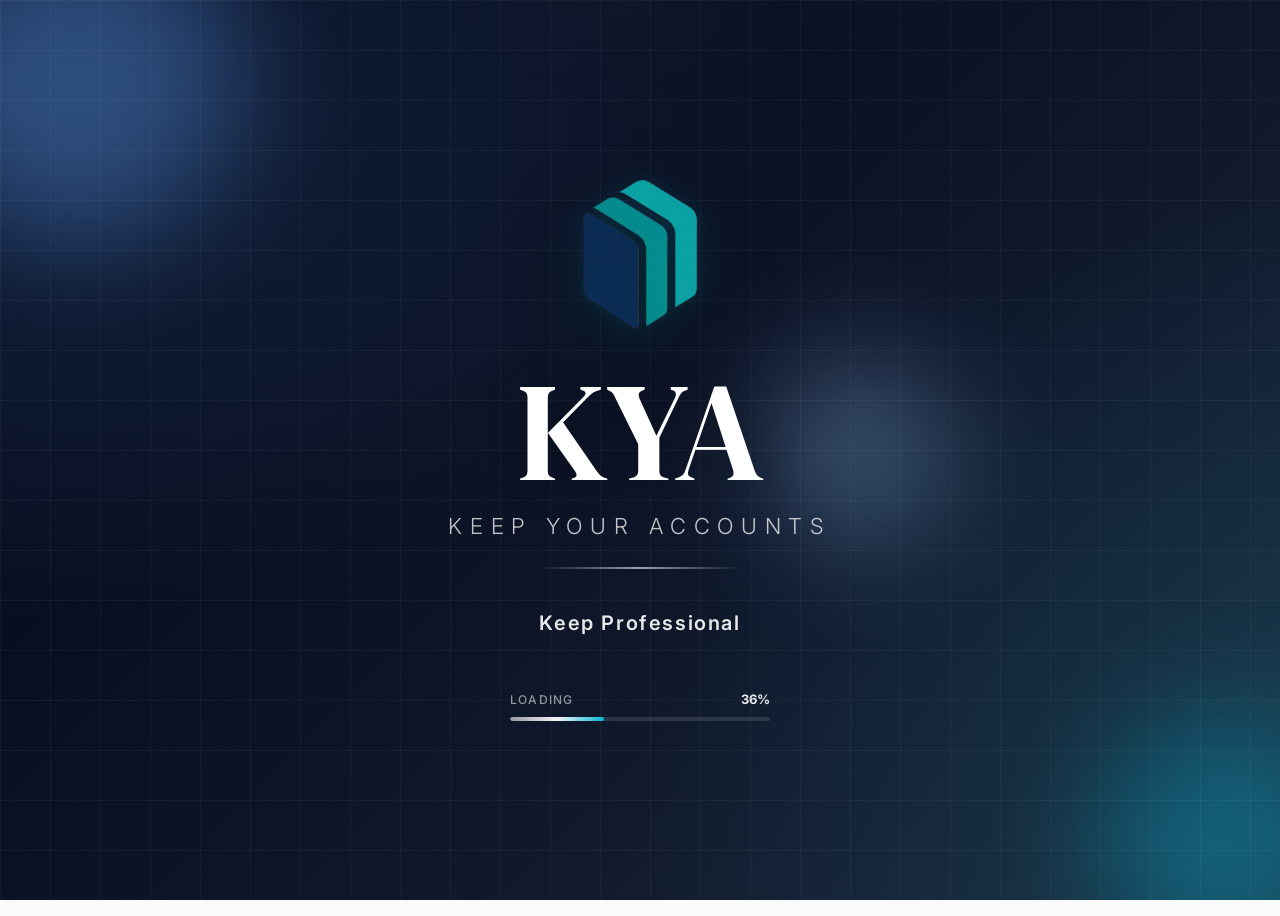
==== kya-modular/index.html @ 2d772de1 "Add files via upload" ====
<!DOCTYPE html>
<html lang="en">
<head>
  <meta charset="UTF-8" />
  <meta name="viewport" content="width=device-width, initial-scale=1.0" />
  <title>KYA</title>
  <meta name="description" content="KYA. A professional accounting software for managing journal entries, ledgers, and financial reports." />
  <link rel="preconnect" href="https://fonts.googleapis.com" />
  <link rel="preconnect" href="https://fonts.gstatic.com" crossorigin />
  <link href="https://fonts.googleapis.com/css2?family=Inter:wght@300;400;500;600;700;800;900&family=DM+Serif+Display:ital@0;1&display=swap" rel="stylesheet" />

  <link rel="stylesheet" href="css/styles.css" />
</head>
<body>

<!-- ===================== LANDING SCREEN ===================== -->
<div id="landing" role="main" aria-label="KYA landing screen">
  <div class="orb orb-1"></div>
  <div class="orb orb-2"></div>
  <div class="orb orb-3"></div>

  <div class="landing-content">
    <div class="landing-logo-ring" aria-hidden="true">
      <img src="assets/logo.png" alt="KYA Logo" style="width: 150px; height: 150px; object-fit: contain;">
    </div>

    <h1 class="landing-title">KYA</h1>

    <div class="landing-tagline-wrap">
      <span class="landing-tagline">Keep Your Accounts</span>
    </div>

    <div class="landing-divider"></div>

    <div class="landing-subtitle-wrap" id="landingSubtitleWrap">
      <p class="landing-subtitle-layer active" id="landingSubtitleA">Keep Simple</p>
      <p class="landing-subtitle-layer" id="landingSubtitleB"></p>
    </div>

    <div class="landing-loader" aria-label="Loading KYA application" role="progressbar" aria-valuemin="0" aria-valuemax="100" aria-valuenow="0" id="landingProgressBar">
      <div class="landing-loader-label">
        <span class="landing-loader-text">Loading</span>
        <span class="landing-loader-pct" id="loadingPct">0%</span>
      </div>
      <div class="landing-progress-track">
        <div class="landing-progress-fill" id="loadingFill"></div>
      </div>
    </div>
  </div>
</div>


<!-- ===================== APP SHELL ===================== -->
<div id="app" aria-hidden="true">

  <!-- SIDEBAR -->
  <nav id="sidebar" aria-label="Main navigation">
    <div class="sidebar-header">
      <div class="sidebar-logo-box" aria-hidden="true">
        <img src="assets/logo.png" alt="KYA Logo" style="width: 36px; height: 36px; object-fit: contain;">
      </div>
      <div class="sidebar-brand">
        <span class="sidebar-brand-name">KYA</span>
        <span class="sidebar-brand-tagline">Keep Your Accounts</span>
      </div>
    </div>

    <div class="sidebar-nav">
      <div class="nav-section-label">Overview</div>

      <div class="nav-item" id="nav-dashboard" data-panel="welcome" role="button" tabindex="0" aria-label="Dashboard">
        <!-- Home icon -->
        <svg class="nav-icon" viewBox="0 0 20 20" fill="none">
          <path d="M3 9.5L10 3l7 6.5V17a1 1 0 01-1 1H4a1 1 0 01-1-1V9.5z" stroke="currentColor" stroke-width="1.6" stroke-linejoin="round"/>
          <path d="M7.5 18V13h5v5" stroke="currentColor" stroke-width="1.6" stroke-linecap="round"/>
        </svg>
        <span class="nav-label">Dashboard</span>
      </div>

      <div class="nav-section-label">Accounting</div>

      <div class="nav-item" id="nav-sales" role="button" tabindex="0" aria-label="Sales Voucher">
        <!-- Shopping cart or receipt icon -->
        <svg class="nav-icon" viewBox="0 0 20 20" fill="none">
          <path d="M3 3h2l.4 2M5.4 5h11.6l-1.3 7H6.2L4.5 3" stroke="currentColor" stroke-width="1.6" stroke-linecap="round" stroke-linejoin="round"/>
          <circle cx="8" cy="16" r="1.5" fill="currentColor"/>
          <circle cx="14" cy="16" r="1.5" fill="currentColor"/>
        </svg>
        <span class="nav-label">Sales Voucher</span>
      </div>

      <div class="nav-item" id="nav-journal" role="button" tabindex="0" aria-label="Journal Entry">
        <!-- Book/ledger icon -->
        <svg class="nav-icon" viewBox="0 0 20 20" fill="none">
          <rect x="3" y="2" width="13" height="16" rx="2" stroke="currentColor" stroke-width="1.6"/>
          <rect x="3" y="2" width="4" height="16" rx="1.5" stroke="currentColor" stroke-width="1.4" fill="none"/>
          <line x1="9.5" y1="7"  x2="14" y2="7"  stroke="currentColor" stroke-width="1.4" stroke-linecap="round"/>
          <line x1="9.5" y1="10" x2="14" y2="10" stroke="currentColor" stroke-width="1.3" stroke-linecap="round"/>
          <line x1="9.5" y1="13" x2="12" y2="13" stroke="currentColor" stroke-width="1.3" stroke-linecap="round"/>
        </svg>
        <span class="nav-label">Journal Entry</span>
      </div>

      <div class="nav-item" id="nav-voucher-desk" data-panel="voucher-desk" role="button" tabindex="0" aria-label="Voucher Desk">
        <svg class="nav-icon" viewBox="0 0 20 20" fill="none">
          <rect x="3" y="4" width="14" height="12" rx="1.5" stroke="currentColor" stroke-width="1.6"/>
          <line x1="3" y1="10" x2="17" y2="10" stroke="currentColor" stroke-width="1.6"/>
          <path d="M7 10v2a1 1 0 001 1h4a1 1 0 001-1v-2" stroke="currentColor" stroke-width="1.6" stroke-linecap="round" stroke-linejoin="round"/>
        </svg>
        <span class="nav-label">Voucher Desk</span>
      </div>


      <div class="nav-item" id="nav-chart" data-panel="chart" role="button" tabindex="0" aria-label="Chart of Accounts">
        <!-- Tree icon -->
        <svg class="nav-icon" viewBox="0 0 20 20" fill="none">
          <rect x="2" y="7" width="5" height="4" rx="1" stroke="currentColor" stroke-width="1.5"/>
          <rect x="13" y="3" width="5" height="4" rx="1" stroke="currentColor" stroke-width="1.5"/>
          <rect x="13" y="13" width="5" height="4" rx="1" stroke="currentColor" stroke-width="1.5"/>
          <path d="M7 9h3M10 9V5h3M10 9v6h3" stroke="currentColor" stroke-width="1.5" stroke-linecap="round"/>
        </svg>
        <span class="nav-label">Chart of Accounts</span>
      </div>

      <div class="nav-item" id="nav-cashline" role="button" tabindex="0" aria-label="Cashline">
        <!-- Bank card/piggy SVG -->
        <svg class="nav-icon" viewBox="0 0 20 20" fill="none">
          <rect x="2" y="5" width="16" height="11" rx="1.5" stroke="currentColor" stroke-width="1.6"/>
          <line x1="2" y1="9" x2="18" y2="9" stroke="currentColor" stroke-width="1.6"/>
          <rect x="5" y="12" width="4" height="2.5" rx="0.5" fill="currentColor"/>
          <circle cx="14" cy="12.5" r="1" fill="currentColor"/>
        </svg>
        <span class="nav-label">Cashline</span>
      </div>



      <div class="nav-section-label">Reports</div>

      <div class="nav-item" id="nav-trial" data-panel="trial" role="button" tabindex="0" aria-label="Trial Balance">
        <svg class="nav-icon" viewBox="0 0 20 20" fill="none">
          <path d="M10 3v14M6 10l4-7 4 7" stroke="currentColor" stroke-width="1.6" stroke-linecap="round" stroke-linejoin="round"/>
          <path d="M4 17h12" stroke="currentColor" stroke-width="1.6" stroke-linecap="round"/>
        </svg>
        <span class="nav-label">Trial Balance</span>
      </div>

      <div class="nav-item" id="nav-pnl" data-panel="pnl" role="button" tabindex="0" aria-label="Profit & Loss">
        <svg class="nav-icon" viewBox="0 0 20 20" fill="none">
          <path d="M3 14l4-5 3 3 4-6 3 3" stroke="currentColor" stroke-width="1.6" stroke-linecap="round" stroke-linejoin="round"/>
        </svg>
        <span class="nav-label">Profit &amp; Loss</span>
      </div>

      <div class="nav-item" id="nav-balance" data-panel="balance" role="button" tabindex="0" aria-label="Balance Sheet">
        <svg class="nav-icon" viewBox="0 0 20 20" fill="none">
          <rect x="2" y="3" width="16" height="14" rx="2" stroke="currentColor" stroke-width="1.5"/>
          <line x1="2" y1="8" x2="18" y2="8" stroke="currentColor" stroke-width="1.4"/>
          <line x1="10" y1="8" x2="10" y2="17" stroke="currentColor" stroke-width="1.4"/>
        </svg>
        <span class="nav-label">Balance Sheet</span>
      </div>

      <div class="nav-section-label">Hub</div>

      <div class="nav-item" id="nav-onehub" data-panel="onehub" role="button" tabindex="0" aria-label="KeepOne">
        <!-- Hub / layers icon -->
        <svg class="nav-icon" viewBox="0 0 20 20" fill="none">
          <circle cx="10" cy="10" r="3" stroke="currentColor" stroke-width="1.6"/>
          <path d="M10 2a8 8 0 100 16A8 8 0 0010 2z" stroke="currentColor" stroke-width="1.4" stroke-dasharray="2.5 2.5"/>
          <path d="M10 6v8M6 10h8" stroke="currentColor" stroke-width="1.4" stroke-linecap="round"/>
        </svg>
        <span class="nav-label">KeepOne</span>
      </div>

      <div class="nav-section-label">Settings</div>

      <div class="nav-item" id="nav-settings" data-panel="settings" role="button" tabindex="0" aria-label="Settings">
        <svg class="nav-icon" viewBox="0 0 20 20" fill="none">
          <circle cx="10" cy="10" r="2.5" stroke="currentColor" stroke-width="1.5"/>
          <path d="M10 2v2M10 16v2M2 10h2M16 10h2M4.2 4.2l1.4 1.4M14.4 14.4l1.4 1.4M4.2 15.8l1.4-1.4M14.4 5.6l1.4-1.4" stroke="currentColor" stroke-width="1.5" stroke-linecap="round"/>
        </svg>
        <span class="nav-label">Settings</span>
      </div>
    </div>

    <div class="sidebar-footer">
      <!-- Company Details Card -->
      <div class="sidebar-company-card" id="sidebarCompanyCard" role="button" tabindex="0" aria-label="Company Details" title="Click to edit company details">
        <div class="company-avatar" id="sidebarCompanyAvatar">KY</div>
        <div class="company-info">
          <div class="company-name" id="sidebarCompanyName">Your Company</div>
          <div class="company-label">Company Details</div>
        </div>
      </div>
    </div>
  </nav>

  <!-- MAIN CONTENT -->
  <div id="main">
    <!-- Top bar -->
    <header class="topbar">
      <div class="topbar-breadcrumb">
        <button class="topbar-home-btn" id="breadcrumbHome" title="Go to Dashboard" aria-label="Go to Dashboard">
          <svg viewBox="0 0 20 20" fill="none" width="18" height="18">
            <path d="M3 9.5L10 3l7 6.5V17a1 1 0 01-1 1H4a1 1 0 01-1-1V9.5z" stroke="currentColor" stroke-width="1.6" stroke-linejoin="round"/>
            <path d="M7.5 18V13h5v5" stroke="currentColor" stroke-width="1.6" stroke-linecap="round"/>
          </svg>
        </button>
        <div id="topbarTabs" class="topbar-tabs"></div>
      </div>
      <div class="topbar-actions">
        <div class="topbar-date" id="topbarDate"></div>
        <button class="topbar-btn" aria-label="Notifications">
          <svg viewBox="0 0 16 16" fill="none">
            <path d="M8 2a4.5 4.5 0 00-4.5 4.5v2.25L2 10.5h12l-1.5-1.75V6.5A4.5 4.5 0 008 2zM6.5 12.5a1.5 1.5 0 003 0" stroke="currentColor" stroke-width="1.3" stroke-linecap="round"/>
          </svg>
        </button>
        <button class="topbar-btn" aria-label="Help">
          <svg viewBox="0 0 16 16" fill="none">
            <circle cx="8" cy="8" r="6.5" stroke="currentColor" stroke-width="1.3"/>
            <path d="M6 6.5a2 2 0 113.5 1.3c-.5.4-1.5.9-1.5 2" stroke="currentColor" stroke-width="1.3" stroke-linecap="round"/>
            <circle cx="8" cy="11.5" r=".7" fill="currentColor"/>
          </svg>
        </button>
      </div>
    </header>

    <!-- Scrollable content -->
    <main class="content-area" id="contentArea">

      <!-- Welcome / Empty state panel -->
      <div id="panel-welcome" role="region" aria-label="Dashboard">
        <div class="welcome-illustration" aria-hidden="true">
          <svg viewBox="0 0 64 64" fill="none">
            <rect x="8" y="10" width="36" height="44" rx="5" fill="#dbeafe" stroke="#93c5fd" stroke-width="2"/>
            <rect x="8" y="10" width="10" height="44" rx="3" fill="#bfdbfe"/>
            <line x1="24" y1="24" x2="38" y2="24" stroke="#2563eb" stroke-width="2.5" stroke-linecap="round"/>
            <line x1="24" y1="31" x2="38" y2="31" stroke="#60a5fa" stroke-width="2" stroke-linecap="round"/>
            <line x1="24" y1="38" x2="33" y2="38" stroke="#60a5fa" stroke-width="2" stroke-linecap="round"/>
            <circle cx="48" cy="46" r="10" fill="#2563eb"/>
            <path d="M44 46l3 3 5-5" stroke="white" stroke-width="2.2" stroke-linecap="round" stroke-linejoin="round"/>
          </svg>
        </div>
        <h2 class="welcome-title">Welcome to KYA</h2>
        <p class="welcome-desc">Your professional accounting workspace is ready. Select a module from the sidebar to get started, or use one of the quick actions below.</p>
        <div class="quick-start-cards">
          <div class="qs-card" id="qs-journal" role="button" tabindex="0" aria-label="New Journal Entry">
            <div class="qs-icon">
              <svg viewBox="0 0 20 20" fill="none">
                <rect x="3" y="2" width="13" height="16" rx="2" stroke="currentColor" stroke-width="1.6"/>
                <rect x="3" y="2" width="4" height="16" rx="1.5" stroke="currentColor" stroke-width="1.4"/>
                <line x1="9.5" y1="7" x2="14" y2="7" stroke="currentColor" stroke-width="1.4" stroke-linecap="round"/>
                <line x1="9.5" y1="10" x2="14" y2="10" stroke="currentColor" stroke-width="1.3" stroke-linecap="round"/>
              </svg>
            </div>
            <div class="qs-card-title">Journal Entry</div>
            <div class="qs-card-desc">Record debits &amp; credits</div>
          </div>
          <div class="qs-card" id="qs-ledgers" role="button" tabindex="0" aria-label="View Ledgers">
            <div class="qs-icon">
              <svg viewBox="0 0 20 20" fill="none">
                <path d="M4 5h12M4 10h8M4 15h10" stroke="currentColor" stroke-width="1.6" stroke-linecap="round"/>
              </svg>
            </div>
            <div class="qs-card-title">Ledgers</div>
            <div class="qs-card-desc">View all accounts</div>
          </div>
          <div class="qs-card" id="qs-pnl" role="button" tabindex="0" aria-label="Run Reports">
            <div class="qs-icon">
              <svg viewBox="0 0 20 20" fill="none">
                <path d="M3 14l4-5 3 3 4-6 3 3" stroke="currentColor" stroke-width="1.6" stroke-linecap="round" stroke-linejoin="round"/>
              </svg>
            </div>
            <div class="qs-card-title">P&amp;L Report</div>
            <div class="qs-card-desc">Profit &amp; loss overview</div>
          </div>
        </div>
      </div>

      <!-- Journal Entry Panel -->
      <div id="panel-journal" role="region" aria-label="Journal Entry">

        <!-- Page header -->
        <div class="panel-header" style="border-bottom: 1.5px solid var(--slate-100); padding-bottom: 16px; margin-bottom: 20px; display: flex; align-items: center; justify-content: flex-start; gap: 12px; width: 100%;">
          <style>
            .btn-je-action {
              display: flex;
              align-items: center;
              gap: 6px;
              padding: 8px 14px;
              font-size: 13px;
              font-weight: 600;
              color: var(--slate-600);
              background: var(--white);
              border: 1.5px solid var(--slate-200);
              border-radius: 8px;
              cursor: pointer;
              box-shadow: 0 1px 2px rgba(0,0,0,0.05);
              transition: all 0.2s ease;
            }
            .btn-je-action:hover {
              background: var(--slate-50) !important;
              color: var(--slate-800) !important;
              border-color: var(--slate-300) !important;
            }
          </style>
          <div class="panel-actions" style="display: flex; gap: 8px; align-items: center;">
            <button class="btn btn-primary" id="btnNewJE" type="button" aria-label="New journal entry" style="display: flex; align-items: center; gap: 6px; height: 38px;">
              <svg viewBox="0 0 15 15" fill="none" style="width: 14px; height: 14px;">
                <path d="M7.5 2v11M2 7.5h11" stroke="currentColor" stroke-width="1.8" stroke-linecap="round"/>
              </svg>
              New Entry
            </button>
            <button class="btn-je-action" id="btnJeReverse" type="button">
              <svg viewBox="0 0 16 16" fill="none" style="width: 14px; height: 14px;">
                <path d="M2.5 8a5.5 5.5 0 0 1 8.5-4.5l2 2M13.5 8a5.5 5.5 0 0 1-8.5 4.5l-2-2" stroke="currentColor" stroke-width="1.8" stroke-linecap="round" stroke-linejoin="round"/>
                <path d="M13 2.5v3h-3M3 13.5v-3h3" stroke="currentColor" stroke-width="1.8" stroke-linecap="round" stroke-linejoin="round"/>
              </svg>
              Reverse
            </button>
            <button class="btn-je-action" id="btnJeCancel" type="button">
              <svg viewBox="0 0 16 16" fill="none" style="width: 14px; height: 14px;">
                <path d="M3 3l10 10M13 3L3 13" stroke="currentColor" stroke-width="1.8" stroke-linecap="round"/>
              </svg>
              Cancel
            </button>
          </div>
        </div>

        <!-- JE FORM CARD -->
        <div class="je-form-card">

          <!-- Coloured header strip -->
          <div class="je-card-header">
            <div class="je-card-header-left">
              <div class="je-card-icon" aria-hidden="true">
                <svg viewBox="0 0 20 20" fill="none">
                  <rect x="3" y="2" width="13" height="16" rx="2" stroke="currentColor" stroke-width="1.6"/>
                  <rect x="3" y="2" width="4" height="16" rx="1.5" stroke="currentColor" stroke-width="1.4" fill="none"/>
                  <line x1="9.5" y1="7"  x2="14" y2="7"  stroke="currentColor" stroke-width="1.4" stroke-linecap="round"/>
                  <line x1="9.5" y1="10" x2="14" y2="10" stroke="currentColor" stroke-width="1.3" stroke-linecap="round"/>
                  <line x1="9.5" y1="13" x2="12" y2="13" stroke="currentColor" stroke-width="1.3" stroke-linecap="round"/>
                </svg>
              </div>
              <div>
                <div class="je-card-title-text">Journal Voucher</div>
                <div class="je-card-subtitle-text">Double-entry bookkeeping record</div>
              </div>
            </div>
            <div class="je-voucher-chip" id="jeVoucherChipDisplay">JV-2024-001</div>
          </div>

          <!-- Header fields -->
          <div class="je-fields-bar">
            <div class="je-field">
              <label for="jeDate">Date</label>
              <input type="date" id="jeDate" class="je-input" aria-label="Journal entry date" />
            </div>
            <div class="je-field">
              <label for="jeVoucherNo">Journal Voucher No.</label>
              <input type="text" id="jeVoucherNo" class="je-input" placeholder="e.g. JV-2024-001" aria-label="Journal voucher number" />
            </div>
            <input type="hidden" id="jeFiscalYear" value="2024â€“25" />
            <input type="hidden" id="jePreparedBy" value="Admin User" />
            <div class="je-field">
              <label for="jeDepartment">Department</label>
              <select id="jeDepartment" class="je-input" aria-label="Department selection">
                <option value="">&mdash; Select Department &mdash;</option>
              </select>
            </div>
            <div class="je-field">
              <label>Transaction Type</label>
              <div style="display:flex; align-items:center; gap:10px; height:42px;">
                <span id="jeBudgetLabelLeft" style="font-size:13px; font-weight:700; color:var(--slate-800);">Non Budget</span>
                <label class="switch-toggle" style="margin-bottom:0;">
                  <input type="checkbox" id="jeBudgetToggle">
                  <span class="switch-slider"></span>
                </label>
                <span id="jeBudgetLabelRight" style="font-size:13px; font-weight:600; color:var(--slate-400);">Budget</span>
              </div>
            </div>
          </div>

          <!-- Entry table -->
          <div class="je-table-section">
            <div class="je-table-label">Entry Lines</div>
            <div class="je-table-wrap">
              <table class="je-table" id="jeEntryTable" aria-label="Journal entry lines">
                <thead>
                  <tr>
                    <th class="col-sno">#</th>
                    <th class="col-type">Type</th>
                    <th class="col-part">Particulars</th>
                    <th class="col-amount">Amount</th>
                    <th class="col-del"></th>
                  </tr>
                </thead>
                <tbody id="jeEntryBody">
                  <!-- rows injected by JS -->
                </tbody>
              </table>
            </div>
          </div>

          <!-- Add row button -->
          <div class="je-add-row-wrap">
            <button class="je-add-row-btn" id="jeAddRow" aria-label="Add entry line">
              <svg viewBox="0 0 14 14" fill="none">
                <path d="M7 1v12M1 7h12" stroke="currentColor" stroke-width="1.8" stroke-linecap="round"/>
              </svg>
              Add Line
            </button>
          </div>

          <!-- Narration -->
          <div class="je-narration-wrap">
            <div style="display: flex; align-items: center; justify-content: space-between; margin-bottom: 6px;">
              <label for="jeNarration" class="je-narration-label" style="margin-bottom: 0;">Narration / Description</label>
              <span style="font-size: 11px; font-weight: 600; color: var(--slate-400);">Press <kbd style="background: var(--slate-100); border: 1px solid var(--slate-300); border-radius: 4px; padding: 1px 5px; font-size: 10px; font-family: inherit;">Ctrl + Enter</kbd> to Post</span>
            </div>
            <textarea id="jeNarration" class="je-narration-input" placeholder="Being the entry for..." aria-label="Narration"></textarea>
          </div>

          <!-- Totals footer -->
          <div class="je-totals">
            <div class="je-total-item">
              <span class="je-total-label">Total Debit</span>
              <span class="je-total-value debit" id="jeTotalDebit">0.00</span>
            </div>
            <div class="je-total-divider"></div>
            <div class="je-total-item">
              <span class="je-total-label">Total Credit</span>
              <span class="je-total-value credit" id="jeTotalCredit">0.00</span>
            </div>
            <div class="je-total-divider"></div>
            <div class="je-balance-indicator unbalanced" id="jeBalanceChip" aria-live="polite">
              <span class="je-balance-dot"></span>
              <span id="jeBalanceText">Unbalanced</span>
            </div>
          </div>

          <!-- Action buttons -->
          <div class="je-actions-bar">
            <div class="je-actions-left">
              <button class="btn btn-danger" id="btnClearJE" aria-label="Clear all fields">
                <svg viewBox="0 0 15 15" fill="none">
                  <path d="M3 3l9 9M12 3l-9 9" stroke="currentColor" stroke-width="1.5" stroke-linecap="round"/>
                </svg>
                Clear
              </button>
            </div>
            <div class="je-actions-right">
              <button class="btn btn-secondary" id="btnSaveDraft" aria-label="Save as draft">
                <svg viewBox="0 0 15 15" fill="none">
                  <rect x="2" y="2" width="11" height="11" rx="2" stroke="currentColor" stroke-width="1.4"/>
                  <path d="M5 2v4h5V2" stroke="currentColor" stroke-width="1.3" stroke-linecap="round"/>
                  <path d="M4 8.5h7" stroke="currentColor" stroke-width="1.3" stroke-linecap="round"/>
                </svg>
                Save Draft
              </button>
              <button class="btn btn-success" id="btnPostJE" aria-label="Post journal entry">
                <svg viewBox="0 0 15 15" fill="none">
                  <path d="M2.5 8l4 4 6-7" stroke="currentColor" stroke-width="1.8" stroke-linecap="round" stroke-linejoin="round"/>
                </svg>
                Post Entry
              </button>
            </div>
          </div>

        </div><!-- /.je-form-card -->
      </div><!-- /#panel-journal -->

      <!-- Posted Entries Panel -->
      <div id="panel-posted" role="region" aria-label="Posted Journal Entries" style="display:none">
        <div class="panel-header">
          <div class="panel-title-group">
            <h1 class="panel-title">Posted Entries</h1>
            <p class="panel-subtitle">All confirmed and posted journal vouchers</p>
          </div>
        </div>
        <div id="postedTableWrap"></div>
      </div>

      <!-- Drafted Entries Panel -->
      <div id="panel-drafted" role="region" aria-label="Drafted Journal Entries" style="display:none">
        <div class="panel-header">
          <div class="panel-title-group">
            <h1 class="panel-title">Drafted Entries</h1>
            <p class="panel-subtitle">All saved journal voucher drafts</p>
          </div>
        </div>
        <div id="draftedTableWrap"></div>
      </div>

      <!-- Voucher Desk Panel -->
      <div id="panel-voucher-desk" role="region" aria-label="Voucher Desk" style="display:none">
        <!-- Status switcher tabs (Posted / Drafted) between title bar and ceiling -->
        <div class="vd-status-tabs" style="display: flex; gap: 8px; margin-bottom: 16px; margin-top: 4px;">
          <button class="vd-status-tab-btn active" data-status="All">
            <svg viewBox="0 0 16 16">
              <rect x="2" y="2" width="12" height="12" rx="1.5"/>
              <path d="M5.5 6h5M5.5 10h5"/>
            </svg>
            All Vouchers
          </button>
          <button class="vd-status-tab-btn" data-status="Posted">
            <svg viewBox="0 0 16 16">
              <path d="M3 2h7l4 4v8H3V2z"/>
              <path d="M10 2v4h4"/>
              <path d="M5.5 9.5l1.5 1.5 3.5-3.5"/>
            </svg>
            Posted
          </button>
          <button class="vd-status-tab-btn" data-status="Draft">
            <svg viewBox="0 0 16 16">
              <path d="M3 2h7l4 4v8H3V2z"/>
              <path d="M10 2v4h4"/>
              <path d="M5.5 11.5l1.5-1.5L9 12.5"/>
              <path d="M7 9l2-2"/>
            </svg>
            Drafted
          </button>
        </div>

        <div class="table-card" style="padding: 24px 28px;">
          <!-- Colored header strip -->
          <div class="je-card-header" style="background: linear-gradient(90deg, var(--blue-700), var(--blue-500)); border-top-left-radius: 12px; border-top-right-radius: 12px; margin: -24px -28px 20px -28px; padding: 18px 28px; display: flex; align-items: center; justify-content: space-between;">
            <div class="je-card-header-left" style="display: flex; align-items: center; gap: 12px;">
              <div class="je-card-icon-wrap" style="background: rgba(255, 255, 255, 0.15); width: 36px; height: 36px; display: flex; align-items: center; justify-content: center; border-radius: 8px;">
                <svg viewBox="0 0 24 24" fill="none" stroke="currentColor" stroke-width="2.2" stroke-linecap="round" stroke-linejoin="round" style="width: 20px; height: 20px; color: var(--white);">
                  <rect x="3" y="4" width="18" height="15" rx="2"/>
                  <line x1="3" y1="11" x2="21" y2="11"/>
                  <path d="M9 11v2a1 1 0 001 1h4a1 1 0 001-1v-2"/>
                </svg>
              </div>
              <div>
                <div class="je-card-title-text" style="color: var(--white); font-weight: 700; font-size: 16px; margin: 0;">Voucher Desk</div>
                <div class="je-card-subtitle-text" style="color: rgba(255, 255, 255, 0.8); font-size: 12px; margin: 2px 0 0 0;">Central control to manage, view, and organize all voucher transactions</div>
              </div>
            </div>
            <div class="panel-actions" style="display: flex; gap: 8px; align-items: center;">
              <button class="btn btn-primary" id="vdNewJEBtn" style="display: flex; align-items: center; gap: 6px; height: 36px; background: rgba(255, 255, 255, 0.2); border: 1.5px solid rgba(255,255,255,0.4); color: var(--white); font-size: 13px; font-weight: 600; padding: 0 14px; border-radius: 8px; cursor: pointer; transition: all 0.2s;">
                <svg viewBox="0 0 16 16" fill="none" style="width: 14px; height: 14px; stroke: currentColor; stroke-width: 2;"><path d="M8 2v12M2 8h12"/></svg>
                New Journal
              </button>
              <button class="btn btn-primary" id="vdNewInvBtn" style="display: flex; align-items: center; gap: 6px; height: 36px; background: var(--white); border: 1.5px solid var(--white); color: var(--blue-700); font-size: 13px; font-weight: 600; padding: 0 14px; border-radius: 8px; cursor: pointer; transition: all 0.2s; box-shadow: 0 2px 4px rgba(0,0,0,0.1);">
                <svg viewBox="0 0 16 16" fill="none" style="width: 14px; height: 14px; stroke: currentColor; stroke-width: 2;"><path d="M8 2v12M2 8h12"/></svg>
                New Invoice
              </button>
            </div>
          </div>

          <!-- Statistics Cards Grid -->
          <div class="vd-stats-grid" style="display: grid; grid-template-columns: repeat(auto-fit, minmax(180px, 1fr)); gap: 16px; margin-bottom: 24px;">
            <div class="vd-stat-card" style="background: var(--slate-50); border: 1.5px solid var(--slate-100); border-radius: 12px; padding: 16px 20px; display: flex; flex-direction: column; gap: 4px;">
              <span style="font-size: 12px; font-weight: 600; color: var(--slate-500); text-transform: uppercase; letter-spacing: 0.5px;">Total Vouchers</span>
              <span id="vdStatTotal" style="font-size: 24px; font-weight: 800; color: var(--slate-800);">0</span>
            </div>
            <div class="vd-stat-card" style="background: var(--slate-50); border: 1.5px solid var(--slate-100); border-radius: 12px; padding: 16px 20px; display: flex; flex-direction: column; gap: 4px;">
              <span style="font-size: 12px; font-weight: 600; color: var(--slate-500); text-transform: uppercase; letter-spacing: 0.5px;">Journal Entries</span>
              <span id="vdStatJE" style="font-size: 24px; font-weight: 800; color: var(--blue-600);">0</span>
            </div>
            <div class="vd-stat-card" style="background: var(--slate-50); border: 1.5px solid var(--slate-100); border-radius: 12px; padding: 16px 20px; display: flex; flex-direction: column; gap: 4px;">
              <span style="font-size: 12px; font-weight: 600; color: var(--slate-500); text-transform: uppercase; letter-spacing: 0.5px;">Sales Vouchers</span>
              <span id="vdStatInv" style="font-size: 24px; font-weight: 800; color: #059669;">0</span>
            </div>
            <div class="vd-stat-card" style="background: var(--slate-50); border: 1.5px solid var(--slate-100); border-radius: 12px; padding: 16px 20px; display: flex; flex-direction: column; gap: 4px;">
              <span style="font-size: 12px; font-weight: 600; color: var(--slate-500); text-transform: uppercase; letter-spacing: 0.5px;">Drafts Count</span>
              <span id="vdStatDrafts" style="font-size: 24px; font-weight: 800; color: #d97706;">0</span>
            </div>
          </div>

          <!-- Main Content Area -->
          <div id="voucherDeskWrap"></div>
        </div>
      </div>

      <!-- Chart of Accounts Panel -->
      <div id="panel-chart" role="region" aria-label="Chart of Accounts" style="display:none">
        <!-- Page header -->
        <div class="panel-header" style="border-bottom: 1.5px solid var(--slate-100); padding-bottom: 16px; margin-bottom: 20px; display: flex; align-items: center; justify-content: flex-start; gap: 12px; width: 100%;">
          <div class="panel-actions" style="display: flex; gap: 8px; align-items: center;">
            <button class="btn btn-primary active" id="btnCoaOverview" type="button" style="display: flex; align-items: center; gap: 6px; height: 38px; font-weight: 600; font-size: 13px; padding: 8px 14px; border-radius: 8px; cursor: pointer;">
              <svg viewBox="0 0 24 24" fill="none" stroke="currentColor" stroke-width="2.2" stroke-linecap="round" stroke-linejoin="round" style="width: 14px; height: 14px;">
                <rect x="3" y="3" width="7" height="9"></rect>
                <rect x="14" y="3" width="7" height="5"></rect>
                <rect x="14" y="12" width="7" height="9"></rect>
                <rect x="3" y="16" width="7" height="5"></rect>
              </svg>
              Overview
            </button>
            <button class="btn btn-secondary" id="btnCoaLedger" type="button" style="display: flex; align-items: center; gap: 6px; height: 38px; font-weight: 600; font-size: 13px; padding: 8px 14px; border-radius: 8px; cursor: pointer;">
              <svg viewBox="0 0 24 24" fill="none" stroke="currentColor" stroke-width="2.2" stroke-linecap="round" stroke-linejoin="round" style="width: 14px; height: 14px;">
                <path d="M4 19.5A2.5 2.5 0 0 1 6.5 17H20"/>
                <path d="M6.5 2H20v20H6.5A2.5 2.5 0 0 1 4 19.5v-15A2.5 2.5 0 0 1 6.5 2z"/>
              </svg>
              Ledger
            </button>
          </div>
        </div>

        <!-- 1. COA Overview Container -->
        <div id="coaOverviewContainer" class="table-card" style="padding: 24px 28px;">
          <!-- Colored header strip -->
          <div class="je-card-header" style="background: linear-gradient(90deg, var(--blue-700), var(--blue-500)); border-top-left-radius: 12px; border-top-right-radius: 12px; margin: -24px -28px 20px -28px; padding: 18px 28px; display: flex; align-items: center; justify-content: space-between;">
            <div class="je-card-header-left" style="display: flex; align-items: center; gap: 12px;">
              <div class="je-card-icon-wrap" style="background: rgba(255, 255, 255, 0.15); width: 36px; height: 36px; display: flex; align-items: center; justify-content: center; border-radius: 8px;">
                <svg viewBox="0 0 16 16" fill="none" style="width: 20px; height: 20px; color: var(--white);">
                  <path d="M8 2.5h5.5v3H8v-3zM2.5 10.5h5.5v3H2.5v-3zM10.5 10.5H16v3h-5.5v-3z" stroke="currentColor" stroke-width="1.8" stroke-linecap="round"/>
                  <path d="M5.25 10.5V5.5h2.75" stroke="currentColor" stroke-width="1.8" stroke-linecap="round" stroke-linejoin="round"/>
                </svg>
              </div>
              <div>
                <div class="je-card-title-text" style="color: var(--white); font-weight: 700; font-size: 16px; margin: 0;">Chart of Accounts</div>
                <div class="je-card-subtitle-text" style="color: rgba(255, 255, 255, 0.8); font-size: 12px; margin: 2px 0 0 0;">Manage your account groups and ledgers</div>
              </div>
            </div>
          </div>
          <div id="chartWrap"></div>
        </div>

        <!-- 2. COA Ledger Container -->
        <div id="coaLedgerContainer" class="table-card" style="padding: 24px 28px; display: none;">
          <!-- Colored header strip -->
          <div class="je-card-header" style="background: linear-gradient(90deg, var(--blue-700), var(--blue-500)); border-top-left-radius: 12px; border-top-right-radius: 12px; margin: -24px -28px 20px -28px; padding: 18px 28px; display: flex; align-items: center; justify-content: space-between;">
            <div class="je-card-header-left" style="display: flex; align-items: center; gap: 12px;">
              <div class="je-card-icon-wrap" style="background: rgba(255, 255, 255, 0.15); width: 36px; height: 36px; display: flex; align-items: center; justify-content: center; border-radius: 8px;">
                <svg viewBox="0 0 16 16" fill="none" style="width: 20px; height: 20px; color: var(--white);">
                  <path d="M4 5h12M4 10h8M4 15h10" stroke="currentColor" stroke-width="1.8" stroke-linecap="round"/>
                </svg>
              </div>
              <div>
                <div class="je-card-title-text" style="color: var(--white); font-weight: 700; font-size: 16px; margin: 0;">Ledgers</div>
                <div class="je-card-subtitle-text" style="color: rgba(255, 255, 255, 0.8); font-size: 12px; margin: 2px 0 0 0;">View, create and alter ledger accounts</div>
              </div>
            </div>
            <div class="panel-actions" id="ledgerHeaderActions" style="display: flex; gap: 8px; align-items: center;"></div>
          </div>

          <div class="oh-layout" id="ledgerLayoutContainer">
            <!-- Sub-tabs -->
            <div class="oh-sub-tabs" id="ledgerSubTabsNav" role="tablist" aria-label="Ledger sections">
              <!-- Ledgers tab -->
              <button class="oh-sub-tab active" id="ledgerTabList" role="tab" aria-selected="true" aria-controls="ledger-list-view">
                <div class="oh-tab-icon-wrap">
                  <svg width="16" height="16" viewBox="0 0 16 16" fill="none">
                    <path d="M4 5h12M4 10h8M4 15h10" stroke="currentColor" stroke-width="1.6" stroke-linecap="round"/>
                  </svg>
                </div>
                <span class="oh-tab-text">Ledgers</span>
              </button>

              <!-- Add Ledgers tab -->
              <button class="oh-sub-tab" id="ledgerTabAdd" role="tab" aria-selected="false" aria-controls="ledger-add-view">
                <div class="oh-tab-icon-wrap">
                  <svg width="16" height="16" viewBox="0 0 24 24" fill="none" stroke="currentColor" stroke-width="2" stroke-linecap="round" stroke-linejoin="round">
                    <line x1="12" y1="5" x2="12" y2="19"></line>
                    <line x1="5" y1="12" x2="19" y2="12"></line>
                  </svg>
                </div>
                <span class="oh-tab-text">Add Ledgers</span>
              </button>

              <!-- Alter Ledgers tab -->
              <button class="oh-sub-tab" id="ledgerTabAlter" role="tab" aria-selected="false" aria-controls="ledger-alter-view">
                <div class="oh-tab-icon-wrap">
                  <svg width="16" height="16" viewBox="0 0 24 24" fill="none" stroke="currentColor" stroke-width="2" stroke-linecap="round" stroke-linejoin="round">
                    <path d="M11 4H4a2 2 0 0 0-2 2v14a2 2 0 0 0 2 2h14a2 2 0 0 0 2-2v-7"></path>
                    <path d="M18.5 2.5a2.121 2.121 0 1 1 3 3L12 15l-4 1 1-4 9.5-9.5z"></path>
                  </svg>
                </div>
                <span class="oh-tab-text">Alter Ledgers</span>
              </button>
            </div>

            <!-- Content views area -->
            <div class="oh-content-area">
              <!-- Ledgers list view -->
              <div id="ledger-list-view" role="tabpanel">
                <div style="margin-bottom: 16px; max-width: 400px; position: relative;">
                  <input type="text" id="ledgerSearchInput" placeholder="Search ledgers..." class="je-input" style="width: 100%; padding: 8px 12px 8px 36px; font-size: 13.5px; border-radius: 8px; border: 1.5px solid var(--slate-200); box-sizing: border-box;" />
                  <span style="position: absolute; left: 12px; top: 50%; transform: translateY(-50%); display: flex; align-items: center; color: var(--slate-400); pointer-events: none;">
                    <svg width="14" height="14" viewBox="0 0 17 17" fill="none">
                      <circle cx="7.5" cy="7.5" r="5" stroke="currentColor" stroke-width="1.8"/>
                      <path d="M11.5 11.5l3.5 3.5" stroke="currentColor" stroke-width="1.8" stroke-linecap="round"/>
                    </svg>
                  </span>
                </div>
                <div id="ledgerListWrap"></div>
              </div>

              <!-- Add Ledgers view -->
              <div id="ledger-add-view" role="tabpanel" style="display:none">
                <div id="ledgerAddWrap"></div>
              </div>

              <!-- Alter Ledgers view -->
              <div id="ledger-alter-view" role="tabpanel" style="display:none">
                <div id="ledgerAlterWrap"></div>
              </div>

              <!-- Ledger Statement view -->
              <div id="ledger-statement-view" role="tabpanel" style="display:none">
                <!-- Back button and Date filter bar -->
                <div style="display: flex; justify-content: space-between; align-items: center; margin-bottom: 20px; flex-wrap: wrap; gap: 12px;">
                  <button class="btn btn-secondary" id="btnBackToLedgerList" style="display: flex; align-items: center; gap: 6px; height: 38px;">
                    â† Back to Ledgers
                  </button>
                  <div style="display: flex; gap: 10px; align-items: center;">
                    <div style="display: flex; align-items: center; gap: 6px;">
                      <label style="font-size: 13px; font-weight: 600; color: var(--slate-600);">From:</label>
                      <input type="date" id="statementDateFrom" class="je-input" style="height: 38px; padding: 0 10px;" />
                    </div>
                    <div style="display: flex; align-items: center; gap: 6px;">
                      <label style="font-size: 13px; font-weight: 600; color: var(--slate-600);">To:</label>
                      <input type="date" id="statementDateTo" class="je-input" style="height: 38px; padding: 0 10px;" />
                    </div>
                  </div>
                </div>

                <!-- Table Card -->
                <div class="table-card" style="padding: 0; box-shadow: none; border: 1px solid var(--slate-200); border-radius: 12px; overflow: hidden; background: #fff; margin-bottom: 20px;">
                  <div style="padding: 16px 20px; border-bottom: 1.5px solid var(--slate-100); display: flex; justify-content: space-between; align-items: center; background: var(--slate-50);">
                    <div style="display: flex; align-items: center; gap: 10px;">
                      <h3 id="statementLedgerName" style="font-size: 15px; font-weight: 700; color: var(--slate-800); margin: 0;">Account Ledger</h3>
                      <button class="btn btn-secondary btn-sm" id="btnEditLedgerFromStatement" style="padding: 4px 8px; font-size: 11px; font-weight: 600; display: inline-flex; align-items: center; gap: 4px; border: 1.5px solid var(--slate-200); border-radius: 6px; background: #fff; cursor: pointer; color: var(--slate-600); height: 24px;">
                        âœŽ Alter Details
                      </button>
                    </div>
                    <span id="statementSubGroupName" class="vd-badge font-mono" style="background:var(--blue-50);color:var(--blue-700)">Subgroup</span>
                  </div>
                  
                  <div id="statementTableWrap" style="overflow-x: auto;">
                    <!-- Table goes here -->
                  </div>
                </div>

                <!-- Balances Summary Area below the table -->
                <div style="display: flex; justify-content: flex-end; gap: 24px; padding: 16px 20px; background: var(--slate-50); border: 1px solid var(--slate-200); border-radius: 12px; margin-top: 16px; flex-wrap: wrap;">
                  <div style="display: flex; flex-direction: column; gap: 4px;">
                    <span style="font-size: 11px; font-weight: 600; color: var(--slate-500); text-transform: uppercase;">Opening Balance</span>
                    <span id="statementOpeningBal" style="font-size: 16px; font-weight: 700; color: var(--slate-800);">â‚¹0.00</span>
                  </div>
                  <div style="display: flex; flex-direction: column; gap: 4px;">
                    <span style="font-size: 11px; font-weight: 600; color: var(--slate-500); text-transform: uppercase;">Current Balance (Period Net)</span>
                    <span id="statementCurrentBal" style="font-size: 16px; font-weight: 700; color: var(--slate-800);">â‚¹0.00</span>
                  </div>
                  <div style="display: flex; flex-direction: column; gap: 4px;">
                    <span style="font-size: 11px; font-weight: 600; color: var(--slate-500); text-transform: uppercase;">Closing Balance</span>
                    <span id="statementClosingBal" style="font-size: 16px; font-weight: 700; color: var(--blue-700);">â‚¹0.00</span>
                  </div>
                </div>
              </div>
            </div>
          </div>
        </div>
      </div>

      <!-- Balance Sheet Panel -->
      <div id="panel-balance" role="region" aria-label="Balance Sheet" style="display:none">

        <!-- Layout Switcher Option (Vertical / Horizontal) -->
        <div style="display: flex; gap: 8px; align-items: center; margin-bottom: 20px;">
          <button id="bsLayoutVertical" class="btn btn-primary" type="button" style="height: 38px; display: flex; align-items: center; gap: 6px; font-size: 13px; font-weight: 600; padding: 8px 14px; border-radius: 8px; cursor: pointer; transition: all 0.2s ease;">
            <svg viewBox="0 0 16 16" fill="none" style="width: 14px; height: 14px;">
              <rect x="2" y="2" width="12" height="5" rx="1" stroke="currentColor" stroke-width="1.8"/>
              <rect x="2" y="9" width="12" height="5" rx="1" stroke="currentColor" stroke-width="1.8"/>
            </svg>
            Vertical
          </button>
          <button id="bsLayoutHorizontal" class="btn-sales-action" type="button" style="height: 38px; display: flex; align-items: center; gap: 6px; font-size: 13px; font-weight: 600; padding: 8px 14px; border-radius: 8px; cursor: pointer; transition: all 0.2s ease;">
            <svg viewBox="0 0 16 16" fill="none" style="width: 14px; height: 14px;">
              <rect x="2" y="2" width="5" height="12" rx="1" stroke="currentColor" stroke-width="1.8"/>
              <rect x="9" y="2" width="5" height="12" rx="1" stroke="currentColor" stroke-width="1.8"/>
            </svg>
            Horizontal
          </button>
        </div>

        <!-- Balance Sheet Card -->
        <div class="table-card" style="padding: 24px 28px;">
          <!-- Colored header strip -->
          <div class="je-card-header" style="background: linear-gradient(90deg, var(--blue-700), var(--blue-500)); border-top-left-radius: 12px; border-top-right-radius: 12px; margin: -24px -28px 20px -28px; padding: 18px 28px; display: flex; align-items: center; justify-content: space-between;">
            <div class="je-card-header-left" style="display: flex; align-items: center; gap: 12px;">
              <div class="je-card-icon-wrap" style="background: rgba(255, 255, 255, 0.15); width: 36px; height: 36px; display: flex; align-items: center; justify-content: center; border-radius: 8px;">
                <svg viewBox="0 0 16 16" fill="none" style="width: 20px; height: 20px; color: var(--white);">
                  <path d="M8 2v12M2 5h12M4.5 12h7" stroke="currentColor" stroke-width="1.8" stroke-linecap="round"/>
                  <path d="M2.5 5l2.5 4h6l2.5-4" stroke="currentColor" stroke-width="1.8" stroke-linecap="round" stroke-linejoin="round"/>
                </svg>
              </div>
              <div>
                <div class="je-card-title-text" style="color: var(--white); font-weight: 700; font-size: 16px; margin: 0;">Balance Sheet</div>
                <div class="je-card-subtitle-text" style="color: rgba(255, 255, 255, 0.8); font-size: 12px; margin: 2px 0 0 0;">Statement of Assets, Equity and Liabilities as per Schedule III</div>
              </div>
            </div>
          </div>
          <!-- Balance Sheet Toolbar -->
          <div class="rpt-toolbar">
            <div class="rpt-tb-left">
              <div class="rpt-fg">
                <label for="bsDateFrom">Date From</label>
                <input type="date" id="bsDateFrom" class="rpt-date-inp">
              </div>
              <div class="rpt-fg">
                <label for="bsDateTo">Date To</label>
                <input type="date" id="bsDateTo" class="rpt-date-inp">
              </div>
              <div class="rpt-sep"></div>
              <button class="rpt-btn" id="bsExpandAll" title="Expand All">
                <svg width="12" height="12" viewBox="0 0 24 24" fill="none" stroke="currentColor" stroke-width="2.5"><path d="M12 5v14M5 12h14"/></svg>
                Expand All
              </button>
              <button class="rpt-btn" id="bsCollapseAll" title="Collapse All">
                <svg width="12" height="12" viewBox="0 0 24 24" fill="none" stroke="currentColor" stroke-width="2.5"><path d="M5 12h14"/></svg>
                Collapse All
              </button>
              <label class="rpt-chk-label">
                <input type="checkbox" id="bsHideZero"> Hide Zero Balances
              </label>
            </div>
            <div class="rpt-tb-right" id="bsStatusBadgeWrap"></div>
          </div>

          <!-- Generated Balance Sheet Content -->
          <div id="balanceSheetWrap"></div>
        </div>
      </div>

      <!-- Trial Balance Panel -->
      <div id="panel-trial" role="region" aria-label="Trial Balance" style="display:none">


        <!-- Trial Balance Card -->
        <div class="table-card" style="padding: 24px 28px;">
          <!-- Colored header strip -->
          <div class="je-card-header" style="background: linear-gradient(90deg, var(--blue-700), var(--blue-500)); border-top-left-radius: 12px; border-top-right-radius: 12px; margin: -24px -28px 20px -28px; padding: 18px 28px; display: flex; align-items: center; justify-content: space-between;">
            <div class="je-card-header-left" style="display: flex; align-items: center; gap: 12px;">
              <div class="je-card-icon-wrap" style="background: rgba(255, 255, 255, 0.15); width: 36px; height: 36px; display: flex; align-items: center; justify-content: center; border-radius: 8px;">
                <svg viewBox="0 0 16 16" fill="none" style="width: 20px; height: 20px; color: var(--white);">
                  <path d="M2.5 13.5h11M4.5 13.5V6.5M8 13.5V3.5M11.5 13.5v-8" stroke="currentColor" stroke-width="1.8" stroke-linecap="round"/>
                </svg>
              </div>
              <div>
                <div class="je-card-title-text" style="color: var(--white); font-weight: 700; font-size: 16px; margin: 0;">Trial Balance</div>
                <div class="je-card-subtitle-text" style="color: rgba(255, 255, 255, 0.8); font-size: 12px; margin: 2px 0 0 0;">Summary of all ledger balances as of selected dates</div>
              </div>
            </div>
          </div>
          <!-- Trial Balance Toolbar -->
          <div class="rpt-toolbar">
            <div class="rpt-tb-left">
              <div class="rpt-fg">
                <label for="trialDateFrom">Date From</label>
                <input type="date" id="trialDateFrom" class="rpt-date-inp">
              </div>
              <div class="rpt-fg">
                <label for="trialDateTo">Date To</label>
                <input type="date" id="trialDateTo" class="rpt-date-inp">
              </div>
              <div class="rpt-sep"></div>
              <div class="rpt-col-wrap">
                <button class="rpt-btn" id="trialColToggleBtn">
                  <svg width="13" height="13" viewBox="0 0 16 16" fill="none" stroke="currentColor" stroke-width="1.8">
                    <path d="M1.5 2.5h13v11h-13zM5.5 2.5v11M10.5 2.5v11" stroke-linecap="round" stroke-linejoin="round"/>
                  </svg>
                  Columns
                </button>
                <div id="trialColDropdown" class="rpt-col-dropdown">
                  <label><input type="checkbox" id="col-gl-check"> Group Ledger</label>
                  <label><input type="checkbox" id="col-sg-check"> Sub Group</label>
                  <label><input type="checkbox" id="col-mg-check"> Main Group</label>
                  <label><input type="checkbox" id="col-plbs-check"> PL / BS</label>
                </div>
              </div>
              <button class="rpt-btn rpt-btn-danger" id="trialClearFilters">
                <svg width="11" height="11" viewBox="0 0 14 14" fill="none"><path d="M2 2l10 10M12 2L2 12" stroke="currentColor" stroke-width="1.8" stroke-linecap="round"/></svg>
                Clear Filters
              </button>
              <div class="rpt-sep"></div>
              <label style="display: flex; align-items: center; gap: 6px; font-size: 13px; font-weight: 600; color: var(--slate-700); cursor: pointer; user-select: none; margin: 0 4px; height: 32px;">
                <input type="checkbox" id="trialShowAllCheck" style="accent-color: var(--blue-600); width: 14px; height: 14px; cursor: pointer; margin: 0;" />
                Show All
              </label>
            </div>
            <div class="rpt-tb-right" id="trialStatusBadgeWrap"></div>
          </div>

          <!-- Generated Trial Balance Content -->
          <div id="trialBalanceWrap" class="pt-table-wrap"></div>
        </div>
      </div>

      <!-- Profit & Loss Panel -->
      <div id="panel-pnl" role="region" aria-label="Profit and Loss Statement" style="display:none">

        <!-- Layout Switcher Option (Vertical / Horizontal) -->
        <div style="display: flex; gap: 8px; align-items: center; margin-bottom: 20px;">
          <button id="pnlLayoutVertical" class="btn btn-primary" type="button" style="height: 38px; display: flex; align-items: center; gap: 6px; font-size: 13px; font-weight: 600; padding: 8px 14px; border-radius: 8px; cursor: pointer; transition: all 0.2s ease;">
            <svg viewBox="0 0 16 16" fill="none" style="width: 14px; height: 14px;">
              <rect x="2" y="2" width="12" height="5" rx="1" stroke="currentColor" stroke-width="1.8"/>
              <rect x="2" y="9" width="12" height="5" rx="1" stroke="currentColor" stroke-width="1.8"/>
            </svg>
            Vertical
          </button>
          <button id="pnlLayoutHorizontal" class="btn-sales-action" type="button" style="height: 38px; display: flex; align-items: center; gap: 6px; font-size: 13px; font-weight: 600; padding: 8px 14px; border-radius: 8px; cursor: pointer; transition: all 0.2s ease;">
            <svg viewBox="0 0 16 16" fill="none" style="width: 14px; height: 14px;">
              <rect x="2" y="2" width="5" height="12" rx="1" stroke="currentColor" stroke-width="1.8"/>
              <rect x="9" y="2" width="5" height="12" rx="1" stroke="currentColor" stroke-width="1.8"/>
            </svg>
            Horizontal
          </button>
        </div>

        <!-- P&L Card -->
        <div class="table-card" style="padding: 24px 28px;">
          <!-- Colored header strip -->
          <div class="je-card-header" style="background: linear-gradient(90deg, var(--blue-700), var(--blue-500)); border-top-left-radius: 12px; border-top-right-radius: 12px; margin: -24px -28px 20px -28px; padding: 18px 28px; display: flex; align-items: center; justify-content: space-between;">
            <div class="je-card-header-left" style="display: flex; align-items: center; gap: 12px;">
              <div class="je-card-icon-wrap" style="background: rgba(255, 255, 255, 0.15); width: 36px; height: 36px; display: flex; align-items: center; justify-content: center; border-radius: 8px;">
                <svg viewBox="0 0 16 16" fill="none" style="width: 20px; height: 20px; color: var(--white);">
                  <path d="M2 14h12M3 11l3-4 3 3 5-6" stroke="currentColor" stroke-width="1.8" stroke-linecap="round" stroke-linejoin="round"/>
                  <path d="M11 4h3v3" stroke="currentColor" stroke-width="1.8" stroke-linecap="round" stroke-linejoin="round"/>
                </svg>
              </div>
              <div>
                <div class="je-card-title-text" style="color: var(--white); font-weight: 700; font-size: 16px; margin: 0;">Profit &amp; Loss Statement</div>
                <div class="je-card-subtitle-text" style="color: rgba(255, 255, 255, 0.8); font-size: 12px; margin: 2px 0 0 0;">Statement of Income and Expenses as per Schedule III</div>
              </div>
            </div>
          </div>
          <!-- P&L Toolbar -->
          <div class="rpt-toolbar">
            <div class="rpt-tb-left">
              <div class="rpt-fg">
                <label for="pnlDateFrom">Date From</label>
                <input type="date" id="pnlDateFrom" class="rpt-date-inp">
              </div>
              <div class="rpt-fg">
                <label for="pnlDateTo">Date To</label>
                <input type="date" id="pnlDateTo" class="rpt-date-inp">
              </div>
              <div class="rpt-sep"></div>
              <button class="rpt-btn" id="pnlExpandAll" title="Expand All">
                <svg width="12" height="12" viewBox="0 0 24 24" fill="none" stroke="currentColor" stroke-width="2.5"><path d="M12 5v14M5 12h14"/></svg>
                Expand All
              </button>
              <button class="rpt-btn" id="pnlCollapseAll" title="Collapse All">
                <svg width="12" height="12" viewBox="0 0 24 24" fill="none" stroke="currentColor" stroke-width="2.5"><path d="M5 12h14"/></svg>
                Collapse All
              </button>
            </div>
            <div class="rpt-tb-right">
              <span style="font-size: 13px; font-weight: 600; color: var(--slate-500); white-space: nowrap;">
                Fiscal Year: <span style="color: var(--blue-600);">2024â€“25</span>
              </span>
            </div>
          </div>

          <!-- Generated P&L Content -->
          <div id="pnlSheetWrap"></div>
        </div>
      </div>

      <!-- KeepOne Panel -->
      <div id="panel-onehub" role="region" aria-label="KeepOne" style="display:none">



        <div class="table-card" style="padding: 24px 28px;">
          <!-- Colored header strip -->
          <div class="je-card-header" style="background: linear-gradient(90deg, var(--blue-700), var(--blue-500)); border-top-left-radius: 12px; border-top-right-radius: 12px; margin: -24px -28px 20px -28px; padding: 18px 28px; display: flex; align-items: center; justify-content: space-between;">
            <div class="je-card-header-left" style="display: flex; align-items: center; gap: 12px;">
              <div class="je-card-icon-wrap" style="background: rgba(255, 255, 255, 0.15); width: 36px; height: 36px; display: flex; align-items: center; justify-content: center; border-radius: 8px;">
                <svg viewBox="0 0 24 24" fill="none" stroke="currentColor" stroke-width="2" stroke-linecap="round" stroke-linejoin="round" style="width: 20px; height: 20px; color: var(--white);">
                  <path d="M17 21v-2a4 4 0 0 0-4-4H5a4 4 0 0 0-4 4v2" />
                  <circle cx="9" cy="7" r="4" />
                  <path d="M23 21v-2a4 4 0 0 0-3-3.87" />
                  <path d="M16 3.13a4 4 0 0 1 0 7.75" />
                </svg>
              </div>
              <div>
                <div class="je-card-title-text" style="color: var(--white); font-weight: 700; font-size: 16px; margin: 0;">KeepOne</div>
                <div class="je-card-subtitle-text" style="color: rgba(255, 255, 255, 0.8); font-size: 12px; margin: 2px 0 0 0;">HR Management &mdash; Departments, Employees &amp; more</div>
              </div>
            </div>
            <div class="panel-actions" id="ohHeaderActions" style="display: flex; gap: 8px; align-items: center;"></div>
          </div>

          <div class="oh-layout">
          <!-- Sub-tabs (5 modules) -->
          <div class="oh-sub-tabs" role="tablist" aria-label="KeepOne sections">

            <!-- Active: Departments -->
            <button class="oh-sub-tab" id="ohTabDept" role="tab" aria-selected="false" aria-controls="oh-dept-view">
              <div class="oh-tab-icon-wrap">
                <svg width="16" height="16" viewBox="0 0 20 20" fill="none">
                  <rect x="2" y="6" width="16" height="12" rx="2" stroke="currentColor" stroke-width="1.8"/>
                  <path d="M6 6V4a2 2 0 012-2h4a2 2 0 012 2v2" stroke="currentColor" stroke-width="1.8" stroke-linecap="round"/>
                </svg>
              </div>
              <span class="oh-tab-text">Departments</span>
              <span class="oh-sub-tab-badge" id="ohDeptBadge">0</span>
            </button>

            <!-- Active: Employees -->
            <button class="oh-sub-tab" id="ohTabEmp" role="tab" aria-selected="false" aria-controls="oh-emp-view">
              <div class="oh-tab-icon-wrap">
                <svg width="16" height="16" viewBox="0 0 20 20" fill="none">
                  <circle cx="10" cy="6" r="3.5" stroke="currentColor" stroke-width="1.8"/>
                  <path d="M3 18c0-4 3.1-7 7-7s7 3 7 7" stroke="currentColor" stroke-width="1.8" stroke-linecap="round"/>
                </svg>
              </div>
              <span class="oh-tab-text">Employees</span>
              <span class="oh-sub-tab-badge" id="ohEmpBadge">0</span>
            </button>

            <!-- Active: Budget -->
            <button class="oh-sub-tab" id="ohTabBudget" role="tab" aria-selected="false" aria-controls="oh-budget-view">
              <div class="oh-tab-icon-wrap">
                <svg width="16" height="16" viewBox="0 0 20 20" fill="none">
                  <rect x="2" y="4" width="16" height="13" rx="2" stroke="currentColor" stroke-width="1.8"/>
                  <path d="M7 10h6M7 13h4" stroke="currentColor" stroke-width="1.6" stroke-linecap="round"/>
                  <path d="M10 4V2" stroke="currentColor" stroke-width="1.6" stroke-linecap="round"/>
                </svg>
              </div>
              <span class="oh-tab-text">Budget</span>
              <span class="oh-sub-tab-badge" id="ohBudgetBadge">0</span>
            </button>

            <!-- Active: Reminders -->
            <button class="oh-sub-tab" id="ohTabReminders" role="tab" aria-selected="false" aria-controls="oh-reminders-view">
              <div class="oh-tab-icon-wrap">
                <svg width="16" height="16" viewBox="0 0 24 24" fill="none" stroke="currentColor" stroke-width="2" stroke-linecap="round" stroke-linejoin="round"><path d="M18 8A6 6 0 0 0 6 8c0 7-3 9-3 9h18s-3-2-3-9"/><path d="M13.73 21a2 2 0 0 1-3.46 0"/></svg>
              </div>
              <span class="oh-tab-text">Reminders</span>
              <span class="oh-sub-tab-badge" id="ohRemindersBadge">0</span>
            </button>

            <!-- Upcoming: PayTrack -->
            <button class="oh-sub-tab upcoming" id="ohTabPaytrack" role="tab" aria-selected="false" aria-controls="oh-paytrack-view" title="Coming Soon">
              <div class="oh-tab-icon-wrap">
                <svg width="16" height="16" viewBox="0 0 20 20" fill="none">
                  <circle cx="10" cy="10" r="7.5" stroke="currentColor" stroke-width="1.8"/>
                  <path d="M10 6.5v1.2M10 12.3v1.2" stroke="currentColor" stroke-width="1.6" stroke-linecap="round"/>
                  <path d="M8 8.5c0-.8.9-1.5 2-1.5s2 .7 2 1.5-1 1.3-2 1.5-2 .7-2 1.5.9 1.5 2 1.5 2-.7 2-1.5" stroke="currentColor" stroke-width="1.5" stroke-linecap="round"/>
                </svg>
              </div>
              <span class="oh-tab-text">PayTrack</span>
            </button>

            <!-- Upcoming: Mini Ledger -->
            <button class="oh-sub-tab upcoming" id="ohTabUnderLedger" role="tab" aria-selected="false" aria-controls="oh-underledger-view" title="Coming Soon">
              <div class="oh-tab-icon-wrap">
                <svg width="16" height="16" viewBox="0 0 20 20" fill="none">
                  <path d="M4 5h12M4 9h8M4 13h10" stroke="currentColor" stroke-width="1.8" stroke-linecap="round"/>
                  <circle cx="16" cy="13" r="3.5" stroke="currentColor" stroke-width="1.6"/>
                  <path d="M15 13h2M16 12v2" stroke="currentColor" stroke-width="1.4" stroke-linecap="round"/>
                </svg>
              </div>
              <span class="oh-tab-text">Mini Ledger</span>
            </button>

          </div>

          <!-- Content views area -->
          <div class="oh-content-area">

            <!-- Empty / Landing View -->
            <div id="oh-empty-view" role="tabpanel">
              <div class="oh-empty-wrap">
                <div class="oh-empty-icon-ring">
                  <svg width="38" height="38" viewBox="0 0 24 24" fill="none" stroke="currentColor" stroke-width="1.5">
                    <path d="M17 21v-2a4 4 0 0 0-4-4H5a4 4 0 0 0-4 4v2" />
                    <circle cx="9" cy="7" r="4" />
                    <path d="M23 21v-2a4 4 0 0 0-3-3.87" />
                    <path d="M16 3.13a4 4 0 0 1 0 7.75" />
                  </svg>
                </div>
                <div class="oh-empty-title">Welcome to KeepOne</div>
                <div class="oh-empty-subtitle">Select a module from the left menu to manage departments, employees, budgets, payroll, or ledger connections.</div>
              </div>
            </div>

            <!-- Departments View -->
            <div id="oh-dept-view" role="tabpanel" style="display:none">
              <div id="ohDeptViewInner"></div>
            </div>

            <!-- Employees View -->
            <div id="oh-emp-view" role="tabpanel" style="display:none">
              <div id="ohEmpViewInner"></div>
            </div>

            <!-- Budget View (Upcoming) -->
            <div id="oh-budget-view" role="tabpanel" style="display:none"></div>

            <!-- Reminders View -->
            <div id="oh-reminders-view" role="tabpanel" style="display:none">
              <div id="ohRemindersViewInner"></div>
            </div>

            <!-- PayTrack View (Upcoming) -->
            <div id="oh-paytrack-view" role="tabpanel" style="display:none"></div>

            <!-- Under Ledger View (Upcoming) -->
            <div id="oh-underledger-view" role="tabpanel" style="display:none"></div>

          </div>
        </div>
      </div>
      </div><!-- /#panel-onehub -->

      <!-- Settings Panel -->
      <div id="panel-settings" role="region" aria-label="Settings" style="display:none">



        <div class="table-card" style="padding: 24px 28px;">
          <!-- Colored header strip -->
          <div class="je-card-header" style="background: linear-gradient(90deg, var(--blue-700), var(--blue-500)); border-top-left-radius: 12px; border-top-right-radius: 12px; margin: -24px -28px 20px -28px; padding: 18px 28px; display: flex; align-items: center; justify-content: space-between;">
            <div class="je-card-header-left" style="display: flex; align-items: center; gap: 12px;">
              <div class="je-card-icon-wrap" style="background: rgba(255, 255, 255, 0.15); width: 36px; height: 36px; display: flex; align-items: center; justify-content: center; border-radius: 8px;">
                <svg viewBox="0 0 24 24" fill="none" stroke="currentColor" stroke-width="2" stroke-linecap="round" stroke-linejoin="round" style="width: 20px; height: 20px; color: var(--white);">
                  <circle cx="12" cy="12" r="3"/>
                  <path d="M19.4 15a1.65 1.65 0 0 0 .33 1.82l.06.06a2 2 0 1 1-2.83 2.83l-.06-.06a1.65 1.65 0 0 0-1.82-.33 1.65 1.65 0 0 0-1.51 1H3a2 2 0 0 1 0-4h.09A1.65 1.65 0 0 0 4.6 9a1.65 1.65 0 0 0-.33-1.82l-.06-.06a2 2 0 1 1 2.83-2.83l.06.06a1.65 1.65 0 0 0 1.82.33H9a1.65 1.65 0 0 0 1-1.51V3a2 2 0 0 1 4 0v.09a1.65 1.65 0 0 0 1 1.51 1.65 1.65 0 0 0 1.82-.33l.06-.06a2 2 0 1 1 2.83 2.83l-.06.06a1.65 1.65 0 0 0-.33 1.82V9a1.65 1.65 0 0 0 1.51 1H21a2 2 0 0 1 0 4h-.09a1.65 1.65 0 0 0-1.51 1z"/>
                </svg>
              </div>
              <div>
                <div class="je-card-title-text" style="color: var(--white); font-weight: 700; font-size: 16px; margin: 0;">Settings</div>
                <div class="je-card-subtitle-text" style="color: rgba(255, 255, 255, 0.8); font-size: 12px; margin: 2px 0 0 0;">Configure your preferences, vault, and backups</div>
              </div>
            </div>
            <div class="panel-actions" id="settingsHeaderActions" style="display: flex; gap: 8px; align-items: center;"></div>
          </div>

          <div class="oh-layout">
          <!-- Left Options Cards (Sidebar) -->
          <div class="oh-sub-tabs" role="tablist" aria-label="Settings sections">
            <!-- Vault Option -->
            <button class="oh-sub-tab" id="settingsTabVault" role="tab" aria-selected="false" aria-controls="settings-vault-view">
              <div class="oh-tab-icon-wrap">
                <svg width="16" height="16" viewBox="0 0 24 24" fill="none" stroke="currentColor" stroke-width="1.8" stroke-linecap="round" stroke-linejoin="round">
                  <rect x="3" y="11" width="18" height="11" rx="2" ry="2"/>
                  <path d="M7 11V7a5 5 0 0 1 10 0v4"/>
                </svg>
              </div>
              <span class="oh-tab-text">Vault</span>
            </button>
            
            <!-- Keyboard Shortcuts Option -->
            <button class="oh-sub-tab" id="settingsTabShortcuts" role="tab" aria-selected="false" aria-controls="settings-shortcuts-view">
              <div class="oh-tab-icon-wrap">
                <svg width="16" height="16" viewBox="0 0 24 24" fill="none" stroke="currentColor" stroke-width="1.8" stroke-linecap="round" stroke-linejoin="round">
                  <rect x="2" y="4" width="20" height="16" rx="2" ry="2"/>
                  <line x1="6" y1="8" x2="6.01" y2="8"/>
                  <line x1="10" y1="8" x2="10.01" y2="8"/>
                  <line x1="14" y1="8" x2="14.01" y2="8"/>
                  <line x1="18" y1="8" x2="18.01" y2="8"/>
                  <line x1="6" y1="12" x2="6.01" y2="12"/>
                  <line x1="18" y1="12" x2="18.01" y2="12"/>
                  <line x1="10" y1="12" x2="14" y2="12"/>
                </svg>
              </div>
              <span class="oh-tab-text">Keyboard Shortcuts</span>
            </button>
          </div>

          <!-- Right Content Views -->
          <div class="oh-content-area">
            <!-- Settings Empty / Landing View -->
            <div id="settings-empty-view" role="tabpanel">
              <div class="oh-empty-wrap">
                <div class="oh-empty-icon-ring">
                  <svg width="38" height="38" viewBox="0 0 24 24" fill="none" stroke="currentColor" stroke-width="1.5">
                    <circle cx="12" cy="12" r="3"/>
                    <path d="M19.4 15a1.65 1.65 0 0 0 .33 1.82l.06.06a2 2 0 1 1-2.83 2.83l-.06-.06a1.65 1.65 0 0 0-1.82-.33 1.65 1.65 0 0 0-1 1.51V21a2 2 0 0 1-4 0v-.09A1.65 1.65 0 0 0 9 19.4a1.65 1.65 0 0 0-1.82.33l-.06.06a2 2 0 1 1-2.83-2.83l.06-.06a1.65 1.65 0 0 0 .33-1.82 1.65 1.65 0 0 0-1.51-1H3a2 2 0 0 1 0-4h.09A1.65 1.65 0 0 0 4.6 9a1.65 1.65 0 0 0-.33-1.82l-.06-.06a2 2 0 1 1 2.83-2.83l.06.06a1.65 1.65 0 0 0 1.82.33H9a1.65 1.65 0 0 0 1-1.51V3a2 2 0 0 1 4 0v.09a1.65 1.65 0 0 0 1 1.51 1.65 1.65 0 0 0 1.82-.33l.06-.06a2 2 0 1 1 2.83 2.83l-.06.06a1.65 1.65 0 0 0-.33 1.82V9a1.65 1.65 0 0 0 1.51 1H21a2 2 0 0 1 0 4h-.09a1.65 1.65 0 0 0-1.51 1z"/>
                  </svg>
                </div>
                <div class="oh-empty-title">Settings</div>
                <div class="oh-empty-subtitle">Select an option from the left menu to configure preferences, vault backups, and shortcuts.</div>
              </div>
            </div>

            <!-- Keyboard Shortcuts View -->
            <div id="settings-shortcuts-view" role="tabpanel" style="display:none">
              <div class="vault-container">
                <h3 class="vault-sec-title">Keyboard Shortcuts Reference</h3>
                <div class="vault-card" style="width: 100%; box-sizing: border-box; padding: 24px;">
                  <p style="font-size: 14px; color: var(--slate-500); line-height: 1.6; margin: 0 0 20px 0;">
                    KYA supports instant keyboard navigation. Hold the <strong style="color: var(--slate-800);">Spacebar</strong> and tap the corresponding key to switch modules:
                  </p>

                  <div style="background: var(--white); border: 1.5px solid var(--slate-200); border-radius: 12px; overflow: hidden; margin-bottom: 20px;">
                    <table style="width: 100%; border-collapse: collapse; text-align: left; font-size: 13.5px;">
                      <thead>
                        <tr style="background: var(--slate-50); border-bottom: 1.5px solid var(--slate-200);">
                          <th style="padding: 12px 16px; font-weight: 600; color: var(--slate-700);">Navigation Module</th>
                          <th style="padding: 12px 16px; font-weight: 600; color: var(--slate-700); text-align: right;">Shortcut Key</th>
                        </tr>
                      </thead>
                      <tbody>
                        <tr style="border-bottom: 1px solid var(--slate-100);">
                          <td style="padding: 10px 16px; color: var(--slate-600); font-weight: 500;">Dashboard</td>
                          <td style="padding: 10px 16px; text-align: right;"><kbd style="background: var(--slate-100); border: 1px solid var(--slate-300); border-radius: 4px; padding: 2px 6px; font-family: monospace; font-size: 11px; font-weight: bold; color: var(--slate-800);">Space + D</kbd></td>
                        </tr>
                        <tr style="border-bottom: 1px solid var(--slate-100);">
                          <td style="padding: 10px 16px; color: var(--slate-600); font-weight: 500;">Sales Voucher</td>
                          <td style="padding: 10px 16px; text-align: right;"><kbd style="background: var(--slate-100); border: 1px solid var(--slate-300); border-radius: 4px; padding: 2px 6px; font-family: monospace; font-size: 11px; font-weight: bold; color: var(--slate-800);">Space + S</kbd></td>
                        </tr>
                        <tr style="border-bottom: 1px solid var(--slate-100);">
                          <td style="padding: 10px 16px; color: var(--slate-600); font-weight: 500;">Journal Entry</td>
                          <td style="padding: 10px 16px; text-align: right;"><kbd style="background: var(--slate-100); border: 1px solid var(--slate-300); border-radius: 4px; padding: 2px 6px; font-family: monospace; font-size: 11px; font-weight: bold; color: var(--slate-800);">Space + J</kbd></td>
                        </tr>
                        <tr style="border-bottom: 1px solid var(--slate-100);">
                          <td style="padding: 10px 16px; color: var(--slate-600); font-weight: 500;">Voucher Desk</td>
                          <td style="padding: 10px 16px; text-align: right;"><kbd style="background: var(--slate-100); border: 1px solid var(--slate-300); border-radius: 4px; padding: 2px 6px; font-family: monospace; font-size: 11px; font-weight: bold; color: var(--slate-800);">Space + V</kbd></td>
                        </tr>
                        <tr style="border-bottom: 1px solid var(--slate-100);">
                          <td style="padding: 10px 16px; color: var(--slate-600); font-weight: 500;">Chart of Accounts</td>
                          <td style="padding: 10px 16px; text-align: right;"><kbd style="background: var(--slate-100); border: 1px solid var(--slate-300); border-radius: 4px; padding: 2px 6px; font-family: monospace; font-size: 11px; font-weight: bold; color: var(--slate-800);">Space + C</kbd></td>
                        </tr>
                        <tr style="border-bottom: 1px solid var(--slate-100);">
                          <td style="padding: 10px 16px; color: var(--slate-600); font-weight: 500;">Trial Balance</td>
                          <td style="padding: 10px 16px; text-align: right;"><kbd style="background: var(--slate-100); border: 1px solid var(--slate-300); border-radius: 4px; padding: 2px 6px; font-family: monospace; font-size: 11px; font-weight: bold; color: var(--slate-800);">Space + T</kbd></td>
                        </tr>
                        <tr style="border-bottom: 1px solid var(--slate-100);">
                          <td style="padding: 10px 16px; color: var(--slate-600); font-weight: 500;">Profit &amp; Loss</td>
                          <td style="padding: 10px 16px; text-align: right;"><kbd style="background: var(--slate-100); border: 1px solid var(--slate-300); border-radius: 4px; padding: 2px 6px; font-family: monospace; font-size: 11px; font-weight: bold; color: var(--slate-800);">Space + P</kbd></td>
                        </tr>
                        <tr style="border-bottom: 1px solid var(--slate-100);">
                          <td style="padding: 10px 16px; color: var(--slate-600); font-weight: 500;">Balance Sheet</td>
                          <td style="padding: 10px 16px; text-align: right;"><kbd style="background: var(--slate-100); border: 1px solid var(--slate-300); border-radius: 4px; padding: 2px 6px; font-family: monospace; font-size: 11px; font-weight: bold; color: var(--slate-800);">Space + B</kbd></td>
                        </tr>
                        <tr style="border-bottom: 1px solid var(--slate-100);">
                          <td style="padding: 10px 16px; color: var(--slate-600); font-weight: 500;">KeepOne Hub</td>
                          <td style="padding: 10px 16px; text-align: right;"><kbd style="background: var(--slate-100); border: 1px solid var(--slate-300); border-radius: 4px; padding: 2px 6px; font-family: monospace; font-size: 11px; font-weight: bold; color: var(--slate-800);">Space + K</kbd></td>
                        </tr>
                        <tr style="border-bottom: 1px solid var(--slate-100);">
                          <td style="padding: 10px 16px; color: var(--slate-600); font-weight: 500;">Settings</td>
                          <td style="padding: 10px 16px; text-align: right;"><kbd style="background: var(--slate-100); border: 1px solid var(--slate-300); border-radius: 4px; padding: 2px 6px; font-family: monospace; font-size: 11px; font-weight: bold; color: var(--slate-800);">Space + E</kbd></td>
                        </tr>
                        <tr>
                          <td style="padding: 10px 16px; color: var(--slate-600); font-weight: 500;">Vault Backups</td>
                          <td style="padding: 10px 16px; text-align: right;"><kbd style="background: var(--slate-100); border: 1px solid var(--slate-300); border-radius: 4px; padding: 2px 6px; font-family: monospace; font-size: 11px; font-weight: bold; color: var(--slate-800);">Space + U</kbd></td>
                        </tr>
                      </tbody>
                    </table>
                  </div>

                  <div style="background: var(--blue-50); border: 1px dashed var(--blue-200); border-radius: 8px; padding: 14px; font-size: 13px; color: var(--blue-800); line-height: 1.55;">
                    <strong>Utility & Navigation Helpers:</strong><br/>
                    â€¢ <strong>ArrowUp / ArrowDown</strong>: Navigate focused sidebar items sequentially.<br/>
                    â€¢ <strong>Space + Esc</strong>: Close all currently opened tabs completely.<br/>
                    â€¢ <strong>Ctrl + Space</strong>: Cycle to the next open panel tab at the top.
                  </div>
                </div>
              </div>
            </div>

            <!-- Vault View -->
            <div id="settings-vault-view" role="tabpanel" style="display:none">
              <div class="vault-container">
                <h3 class="vault-sec-title">Local Storage</h3>
                
                <div class="vault-grid">
                  <!-- Folder Configuration Card -->
                  <div class="vault-card">
                    <div style="display: flex; flex-direction: column; gap: 16px; width: 100%;">
                      
                      <!-- Folder selection row -->
                      <div style="display: flex; gap: 12px; align-items: center; flex-wrap: wrap;">
                        <button class="btn btn-secondary" id="btnVaultSelectFolder" style="height: 42px; display: inline-flex; align-items: center; justify-content: center; gap: 6px;">
                          <svg width="14" height="14" viewBox="0 0 24 24" fill="none" stroke="currentColor" stroke-width="2" stroke-linecap="round" stroke-linejoin="round">
                            <path d="M22 19a2 2 0 0 1-2 2H4a2 2 0 0 1-2-2V5a2 2 0 0 1 2-2h5l2 3h9a2 2 0 0 1 2 2z"></path>
                          </svg>
                          Select Folder
                        </button>
                        <button class="btn btn-secondary" id="btnVaultClearFolder" style="height: 42px; display: none; align-items: center; justify-content: center; gap: 6px; background: #fee2e2; color: #b91c1c; border-color: #fca5a5;">
                          Disconnect Folder
                        </button>
                        <button class="btn" id="btnVaultReauthFolder" style="height: 42px; display: none; align-items: center; justify-content: center; gap: 6px; background: #fef3c7; color: #d97706; border: 1.5px solid #fcd34d;">
                          <svg width="14" height="14" viewBox="0 0 24 24" fill="none" stroke="currentColor" stroke-width="2" stroke-linecap="round" stroke-linejoin="round" style="margin-right:4px">
                            <path d="M10.29 3.86L1.82 18a2 2 0 0 0 1.71 3h16.94a2 2 0 0 0 1.71-3L13.71 3.86a2 2 0 0 0-3.42 0z"></path>
                            <line x1="12" y1="9" x2="12" y2="13"></line>
                            <line x1="12" y1="17" x2="12.01" y2="17"></line>
                          </svg>
                          Grant Folder Access
                        </button>
                      </div>

                      <!-- Backup Folder Path Display -->
                      <div class="vault-action-row">
                        <div class="v-action-text" style="width: 100%;">
                          <span class="v-action-lbl">Backup Folder Path</span>
                          <span class="v-action-desc" id="vaultBackupFolderPath" style="font-family: monospace; background: var(--slate-100); padding: 6px 12px; border-radius: 8px; margin-top: 4px; display: inline-block; word-break: break-all; width: 100%; box-sizing: border-box;">No folder selected. Storing in local browser memory.</span>
                        </div>
                      </div>

                      <div class="vault-sep"></div>

                      <!-- Auto Backup Toggle -->
                      <div class="vault-action-row">
                        <div class="v-action-text">
                          <span class="v-action-lbl">Auto Backup</span>
                          <span class="v-action-desc">Automatically save data snapshot on changes</span>
                        </div>
                        <label class="switch-toggle">
                          <input type="checkbox" id="vaultAutoBackupToggle">
                          <span class="switch-slider"></span>
                        </label>
                      </div>

                      <div class="vault-sep"></div>

                      <!-- Backup and Restore Actions -->
                      <div style="display: flex; gap: 12px; align-items: center; flex-wrap: wrap;">
                        <button class="btn btn-primary" id="btnVaultBackupNow" style="height: 42px; display: inline-flex; align-items: center; justify-content: center; gap: 6px;">
                          <svg width="14" height="14" viewBox="0 0 24 24" fill="none" stroke="currentColor" stroke-width="2" stroke-linecap="round" stroke-linejoin="round">
                            <path d="M21 15v4a2 2 0 0 1-2 2H5a2 2 0 0 1-2-2v-4"/>
                            <polyline points="17 8 12 3 7 8"/>
                            <line x1="12" y1="3" x2="12" y2="15"/>
                          </svg>
                          Backup Now
                        </button>
                        <button class="btn btn-secondary" id="btnVaultRestoreFolder" style="height: 42px; display: inline-flex; align-items: center; justify-content: center; gap: 6px;">
                          <svg width="14" height="14" viewBox="0 0 24 24" fill="none" stroke="currentColor" stroke-width="2" stroke-linecap="round" stroke-linejoin="round">
                            <path d="M22 19a2 2 0 0 1-2 2H4a2 2 0 0 1-2-2V5a2 2 0 0 1 2-2h5l2 3h9a2 2 0 0 1 2 2z"></path>
                            <path d="M12 11v6"></path>
                            <path d="M9 14l3-3 3 3"></path>
                          </svg>
                          Restore Data
                        </button>
                        <input type="file" id="vaultFallbackFileSelector" accept=".json" style="display:none">
                      </div>

                    </div>
                  </div>

                  <!-- Backup Status Card -->
                  <div class="vault-card">
                    <div class="vault-stats-list">
                      <div class="vault-stat-item">
                        <span class="v-stat-lbl">Last Backup Date</span>
                        <span class="v-stat-val" id="vaultLastDate">â€”</span>
                      </div>
                      <div class="vault-stat-item">
                        <span class="v-stat-lbl">Last Backup Time</span>
                        <span class="v-stat-val" id="vaultLastTime">â€”</span>
                      </div>
                      <div class="vault-stat-item">
                        <span class="v-stat-lbl">Last Backup Status</span>
                        <span class="v-stat-val" id="vaultLastStatus"><span class="badge badge-secondary">No Backups</span></span>
                      </div>
                      <div class="vault-stat-item">
                        <span class="v-stat-lbl">Backup Size</span>
                        <span class="v-stat-val" id="vaultBackupSize">â€”</span>
                      </div>
                    </div>
                  </div>
                </div>

              </div>
            </div>
          </div>
        </div>
      </div>
      </div><!-- /#panel-settings -->

      <!-- Sales Voucher Panel -->
      <div id="panel-sales-voucher" role="region" aria-label="Sales Voucher" style="display:none">
        <!-- Page header -->
        <div class="panel-header" style="border-bottom: 1.5px solid var(--slate-100); padding-bottom: 16px; margin-bottom: 20px; display: flex; align-items: center; justify-content: flex-start; gap: 12px; width: 100%;">
          <style>
            .btn-sales-action {
              display: flex;
              align-items: center;
              gap: 6px;
              padding: 8px 14px;
              font-size: 13px;
              font-weight: 600;
              color: var(--slate-600);
              background: var(--white);
              border: 1.5px solid var(--slate-200);
              border-radius: 8px;
              cursor: pointer;
              box-shadow: 0 1px 2px rgba(0,0,0,0.05);
              transition: all 0.2s ease;
            }
            .btn-sales-action:hover {
              background: var(--slate-50) !important;
              color: var(--slate-800) !important;
              border-color: var(--slate-300) !important;
            }
          </style>
          <div class="panel-actions" style="display: flex; gap: 8px; align-items: center;">
            <button class="btn btn-primary" id="btnNewSales" type="button" aria-label="New sales voucher" style="display: flex; align-items: center; gap: 6px; height: 38px; font-weight: 600; font-size: 13px; padding: 8px 14px; border-radius: 8px; cursor: pointer;">
              <svg viewBox="0 0 16 16" fill="none" style="width: 14px; height: 14px;">
                <path d="M3 2h7l4 4v8H3V2z" stroke="currentColor" stroke-width="1.8" stroke-linecap="round" stroke-linejoin="round"/>
                <path d="M10 2v4h4" stroke="currentColor" stroke-width="1.8" stroke-linecap="round" stroke-linejoin="round"/>
                <path d="M6 9h4M6 12h4" stroke="currentColor" stroke-width="1.8" stroke-linecap="round"/>
              </svg>
              New Invoice
            </button>
            <button class="btn-sales-action" id="btnSalesOrder" type="button">
              <svg viewBox="0 0 16 16" fill="none" style="width: 14px; height: 14px;">
                <rect x="3" y="3" width="10" height="10" rx="1.5" stroke="currentColor" stroke-width="1.6"/>
                <line x1="6" y1="6" x2="10" y2="6" stroke="currentColor" stroke-width="1.6" stroke-linecap="round"/>
                <line x1="6" y1="9" x2="10" y2="9" stroke="currentColor" stroke-width="1.6" stroke-linecap="round"/>
              </svg>
              Pre Invoice
            </button>
            <button class="btn-sales-action" id="btnSalesReturn" type="button">
              <svg viewBox="0 0 16 16" fill="none" style="width: 14px; height: 14px;">
                <path d="M2.5 8h11M2.5 8l4-4M2.5 8l4 4" stroke="currentColor" stroke-width="1.8" stroke-linecap="round" stroke-linejoin="round"/>
              </svg>
              Reversal
            </button>
          </div>
        </div>

        <!-- FORM CARD -->
        <div class="je-form-card">
          <!-- Colored header strip -->
          <div class="je-card-header" style="background: linear-gradient(90deg, var(--blue-700), var(--blue-500)); flex-wrap: wrap; gap: 12px;">
            <div class="je-card-header-left">
              <div class="je-card-icon" aria-hidden="true" style="background: rgba(255,255,255,.18);">
                <svg viewBox="0 0 20 20" fill="none">
                  <path d="M3 3h2l.4 2M5.4 5h11.6l-1.3 7H6.2L4.5 3" stroke="currentColor" stroke-width="1.6" stroke-linecap="round" stroke-linejoin="round"/>
                  <circle cx="8" cy="16" r="1.5" fill="currentColor"/>
                  <circle cx="14" cy="16" r="1.5" fill="currentColor"/>
                </svg>
              </div>
              <div>
                <div class="je-card-title-text">Sales Invoice</div>
                <div class="je-card-subtitle-text">Record sales transactions and customer receivables</div>
              </div>
            </div>
            <div class="je-voucher-chip" id="salesVoucherChipDisplay" style="background: rgba(255,255,255,.2);">INV-2026-001</div>
          </div>

          <!-- Header fields -->
          <div class="je-fields-bar">
            <div class="je-field">
              <label for="salesDate">Date</label>
              <input type="date" id="salesDate" class="je-input" aria-label="Invoice date" />
            </div>
            <div class="je-field" id="salesInvoiceNoContainer">
              <label for="salesInvoiceNo" id="lblSalesInvoiceNo">Invoice No.</label>
              <input type="text" id="salesInvoiceNo" class="je-input" placeholder="INV-2026-001" aria-label="Invoice number" />
              
              <!-- Searchable Select for returns -->
              <div class="kya-searchable-select-wrap" id="salesInvoiceSelectWrap" style="display: none; position: relative; width: 100%;">
                <div class="kya-searchable-select-trigger" id="salesInvoiceSelectTrigger" style="display: flex; justify-content: space-between; align-items: center; padding: 10.5px 14px; border: 1.5px solid var(--slate-200); border-radius: 8px; background: #fff; cursor: pointer; font-size: 13.5px; font-weight: 500; color: var(--slate-700); height: 38px; box-sizing: border-box;">
                  <span id="salesInvoiceSelectTriggerText">Select Invoice/Pre Invoice</span>
                  <svg viewBox="0 0 16 16" fill="none" style="width: 10px; height: 10px; stroke: var(--slate-500); stroke-width: 2; margin-left: 6px;"><path d="M2 5l6 6 6-6" stroke="currentColor" stroke-width="1.6" stroke-linecap="round" stroke-linejoin="round"/></svg>
                </div>
                <div class="kya-searchable-select-dropdown" id="salesInvoiceSelectDropdown" style="display: none; position: absolute; top: calc(100% + 4px); left: 0; right: 0; background: #fff; border: 1.5px solid var(--slate-200); border-radius: 12px; box-shadow: var(--shadow-lg); z-index: 1000; padding: 8px; max-height: 240px; overflow-y: auto; flex-direction: column; gap: 4px; width: 100%; box-sizing: border-box;">
                  <input type="text" id="salesInvoiceSelectSearch" placeholder="Search invoice or pre invoice..." class="je-input" style="padding: 8px 12px; font-size: 13px; border-radius: 6px; border: 1.5px solid var(--slate-200); margin-bottom: 6px; width: 100%; box-sizing: border-box;" />
                  <div id="salesInvoiceSelectOptionsList" style="display: flex; flex-direction: column; gap: 2px;"></div>
                </div>
              </div>
            </div>
            <div class="je-field">
              <label for="salesCustomer">Customer *</label>
              <select id="salesCustomer" class="je-input" aria-label="Customer Selection">
                <option value="">&mdash; Select Customer &mdash;</option>
              </select>
            </div>
            <div class="je-field">
              <label for="salesSupplyType">Supply Type *</label>
              <select id="salesSupplyType" class="je-input" aria-label="Supply Type Selection">
                <option value="Intra-State (CGST + SGST)">Intra-State (CGST + SGST)</option>
                <option value="Inter-State (IGST)">Inter-State (IGST)</option>
                <option value="Export (Zero-Rated / LUT)">Export (Zero-Rated / LUT)</option>
                <option value="SEZ With Tax">SEZ With Tax</option>
                <option value="SEZ Without Tax">SEZ Without Tax</option>
                <option value="Deemed Export">Deemed Export</option>
              </select>
            </div>
            <div class="je-field" id="salesOrderNoContainer">
              <label for="salesOrderNo">Pre Invoice No.</label>
              <input type="hidden" id="salesOrderNo" value="" />
              
              <!-- Searchable Select for orders -->
              <div class="kya-searchable-select-wrap" id="salesOrderSelectWrap" style="position: relative;">
                <button type="button" class="kya-searchable-select-trigger" id="salesOrderSelectTrigger" aria-haspopup="listbox" aria-expanded="false" style="display: flex; justify-content: space-between; align-items: center; padding: 10.5px 14px; border: 1.5px solid var(--slate-200); border-radius: 8px; background: #fff; cursor: pointer; font-size: 13.5px; font-weight: 500; color: var(--slate-700); height: 38px; box-sizing: border-box; width: 100%;">
                  <span id="salesOrderSelectTriggerText">None</span>
                  <svg viewBox="0 0 20 20" fill="none" style="width: 16px; height: 16px; color: var(--slate-400);">
                    <path d="M5 7.5l5 5 5-5" stroke="currentColor" stroke-width="1.6" stroke-linecap="round" stroke-linejoin="round"/>
                  </svg>
                </button>
                <div class="kya-searchable-select-dropdown" id="salesOrderSelectDropdown" style="display: none; position: absolute; top: calc(100% + 4px); left: 0; width: 100%; max-height: 220px; background: #fff; border: 1.5px solid var(--slate-200); border-radius: 8px; box-shadow: 0 4px 6px rgba(0,0,0,0.05); z-index: 100; overflow-y: auto; padding: 6px; flex-direction: column; box-sizing: border-box;">
                  <input type="text" id="salesOrderSelectSearch" placeholder="Search pre invoices..." style="width: 100%; height: 32px; border: 1.5px solid var(--slate-200); border-radius: 6px; padding: 0 10px; font-size: 12px; margin-bottom: 6px; outline: none; box-sizing: border-box;" />
                  <div class="kya-searchable-select-options" id="salesOrderSelectOptionsList" style="display: flex; flex-direction: column; gap: 2px;">
                    <!-- options go here -->
                  </div>
                </div>
              </div>
            </div>
            <div class="je-field">
              <label for="salesExecutive">Sales Executive</label>
              <select id="salesExecutive" class="je-input" aria-label="Sales Executive Selection">
                <option value="">&mdash; Select Sales Executive &mdash;</option>
              </select>
            </div>
          </div>

          <div class="je-fields-bar" id="salesTypeBar" style="display: none !important;">
            <div class="je-field" style="max-width: 320px; width: 100%;">
              <label>Voucher Type</label>
              <div class="sales-type-wrap" style="height: 42px; width: 100%;">
                <div class="sales-type-bg prod-active" id="salesTypeBg"></div>
                <button class="sales-type-btn active" id="salesTypeProduct" type="button">Product</button>
                <button class="sales-type-btn" id="salesTypeService" type="button">Service</button>
              </div>
            </div>
          </div>

          <!-- Line items table section -->
          <div class="je-table-section">
            <div class="je-table-label">Line Items</div>
            <div class="sales-table-wrap">
              <table class="sales-table" id="salesItemTable">
                <thead>
                  <tr id="salesTableHeader">
                    <!-- dynamically header columns injected by JS -->
                  </tr>
                </thead>
                <tbody id="salesItemBody">
                  <!-- rows injected by JS -->
                </tbody>
              </table>
            </div>
          </div>

          <!-- Add row button -->
          <div class="je-add-row-wrap" style="padding-top: 6px;">
            <button class="je-add-row-btn" id="salesAddRow" aria-label="Add item line">
              <svg viewBox="0 0 14 14" fill="none">
                <path d="M7 1v12M1 7h12" stroke="currentColor" stroke-width="1.8" stroke-linecap="round"/>
              </svg>
              Add Row
            </button>
          </div>

          <!-- Summary & Totals Grid -->
          <div class="sales-totals-grid">
            <!-- Left side notes & Payment details -->
            <div class="sales-totals-left" style="display: flex; flex-direction: column; gap: 16px; height: 100%;">
              <!-- Payment Status Sliding selector -->
              <div style="background: var(--white); border: 1.5px solid var(--slate-100); padding: 14px; border-radius: 12px; display: flex; flex-direction: column; gap: 8px; flex-shrink: 0;">
                <div style="display: flex; flex-direction: column; gap: 4px; width: 100%;">
                  <label id="salesPaymentStatusLabel" style="font-weight: 700; font-size: 11px; text-transform: uppercase; color: var(--slate-400); letter-spacing: 0.05em; margin: 0;">Payment Status</label>
                  <div class="sales-paystatus-wrap" style="margin-top: 4px; width: 100%;">
                    <div class="sales-paystatus-bg notpaid-active" id="salesPaymentStatusBg"></div>
                    <button class="sales-paystatus-btn active" id="salesPaymentStatusNotPaid" type="button">Not Paid</button>
                    <button class="sales-paystatus-btn" id="salesPaymentStatusFull" type="button">Full Payment</button>
                    <button class="sales-paystatus-btn" id="salesPaymentStatusPartial" type="button">Partial Payment</button>
                  </div>
                  <div id="salesRefundInfoMessage" style="display: none; margin-top: 8px; padding: 10px 12px; background: var(--emerald-50); border: 1.5px solid var(--emerald-100); border-radius: 8px; color: var(--emerald-800); font-size: 12.5px; font-weight: 600; line-height: 1.4;"></div>
                </div>
                
                <div style="display: flex; gap: 8px; align-items: flex-start; width: 100%;">
                  <div id="salesDueDateField" style="flex: 1; max-width: 320px; display: flex; flex-direction: column; gap: 4px;">
                    <label style="font-weight: 700; font-size: 10px; text-transform: uppercase; color: var(--slate-400); margin: 0;">Due Date</label>
                    <div id="salesDueDateWrapper" style="display: flex; align-items: center; gap: 8px; width: 100%;">
                      <input type="date" id="salesDueDate" class="je-input" style="height: 38px; padding: 0 10px; font-size: 13px; font-weight: 600; width: 150px;" aria-label="Due date" />
                      <span id="salesDueDateDays" style="font-size: 12px; font-weight: 600; color: var(--slate-500); white-space: nowrap;"></span>
                    </div>
                  </div>
                  <div id="salesPaymentAccountField" style="display: none; flex: 1; flex-direction: column; gap: 4px;">
                    <label style="font-weight: 700; font-size: 10px; text-transform: uppercase; color: var(--slate-400); margin: 0;">Payment Account *</label>
                    <select id="salesPaymentAccount" class="je-input" style="height: 38px; padding: 0 10px; font-size: 13px; font-weight: 600; cursor: pointer;"></select>
                  </div>
                  <div id="salesPaymentAmountField" style="display: none; flex: 1; flex-direction: column; gap: 4px;">
                    <label style="font-weight: 700; font-size: 10px; text-transform: uppercase; color: var(--slate-400); margin: 0;">Payment Amount *</label>
                    <input type="number" id="salesPaymentAmount" class="je-input" placeholder="0.00" min="0" step="0.01" style="height: 38px; padding: 0 10px;" />
                  </div>
                </div>
              </div>
              
              <div class="je-narration-wrap sales-notes-wrap" style="padding: 0; flex: 1; display: flex; flex-direction: column; min-height: 0;">
                <label for="salesNotes" class="je-narration-label" style="flex-shrink: 0;">Notes / Terms</label>
                <textarea id="salesNotes" class="je-narration-input" placeholder="Payment terms, bank details, delivery terms..." style="flex: 1; min-height: 90px; height: 100%; box-sizing: border-box; resize: vertical;"></textarea>
              </div>
            </div>

            <!-- Right side Summary Card -->
            <div class="sales-totals-right" style="display: flex; flex-direction: column; height: 100%;">
              <div class="sales-summary-card" style="height: 100%; box-sizing: border-box;">
                <div class="sales-summary-row">
                  <span>Sub Total</span>
                  <span id="salesSubTotal">₹ 0.00</span>
                </div>

                <!-- TDS/TCS Toggle -->
                <div class="sales-summary-row" style="align-items: center;">
                  <span style="font-weight: 700; font-size: 11px; text-transform: uppercase; color: var(--slate-400); letter-spacing: 0.05em;">Tax Deduction / Collection</span>
                  <div class="sales-tdstcs-wrap" style="width: auto; min-width: 154px;">
                    <div class="sales-tdstcs-bg none-active" id="salesTdsTcsBg"></div>
                    <button class="sales-tdstcs-btn active" id="salesTdsTcsNone" type="button">None</button>
                    <button class="sales-tdstcs-btn" id="salesTdsTcsTds" type="button">TDS</button>
                    <button class="sales-tdstcs-btn" id="salesTdsTcsTcs" type="button">TCS</button>
                  </div>
                </div>

                <!-- TDS/TCS Amount Row (styled like Round Off) -->
                <div id="salesTdsTcsAmountRow" style="display: none;">
                  <div class="sales-roundoff-input-group sales-tdstcs-amount-group">
                    <!-- Rate dropdown (left, like "Round off" button) -->
                    <select id="salesTdsTcsRateSelect" class="sales-tdstcs-rate-select" title="Select TDS/TCS rate">
                      <option value="0.1">0.1%</option>
                      <option value="1">1%</option>
                      <option value="2">2%</option>
                      <option value="5">5%</option>
                      <option value="10">10%</option>
                      <option value="custom">Custom</option>
                    </select>
                    <!-- Custom rate input (shown inline when Custom is selected, clean writing area without box design) -->
                    <div id="salesTdsTcsRateCustomWrap" class="sales-tdstcs-custom-wrap" style="display: none;">
                      <input type="number" id="salesTdsTcsRateCustom" class="sales-tdstcs-custom-input" min="0" max="100" step="0.01" placeholder="0" title="Custom percentage" />
                      <span class="sales-tdstcs-custom-unit">%</span>
                    </div>
                    <!-- Divider -->
                    <div class="sales-tdstcs-divider"></div>
                    <!-- Amount label + value -->
                    <span id="salesTdsTcsAmountLabel" class="sales-tdstcs-mode-label">TDS</span>
                    <input type="number" id="salesTdsTcsAmount" class="sales-roundoff-field" placeholder="0.00" />
                  </div>
                </div>

                <div class="sales-roundoff-input-group">
                  <button type="button" id="btnSalesAutoRoundOff" class="sales-roundoff-btn-inline" title="Click to auto round off total to nearest rupee">
                    Round off
                  </button>
                  <input type="text" inputmode="decimal" id="salesAdjustments" class="sales-roundoff-field" placeholder="0.00" />
                </div>

                <div class="sales-summary-row total-row">
                  <span>Total</span>
                  <span id="salesTotal">₹ 0.00</span>
                </div>

                <!-- Document Upload Section under Total -->
                <div class="sales-doc-upload-wrap" style="margin-top: 14px; padding-top: 12px; border-top: 1px dashed var(--slate-200);">
                  <div style="display: flex; align-items: center; justify-content: space-between; margin-bottom: 8px;">
                    <label for="salesDocFileInput" style="font-size: 11px; font-weight: 700; text-transform: uppercase; color: var(--slate-400); letter-spacing: 0.05em; margin: 0; display: flex; align-items: center; gap: 5px; cursor: pointer;">
                      <svg width="13" height="13" viewBox="0 0 24 24" fill="none" stroke="currentColor" stroke-width="2" stroke-linecap="round" stroke-linejoin="round">
                        <path d="M21.44 11.05l-9.19 9.19a6 6 0 0 1-8.49-8.49l9.19-9.19a4 4 0 0 1 5.66 5.66l-9.2 9.19a2 2 0 0 1-2.83-2.83l8.49-8.48"/>
                      </svg>
                      Upload Document / Attachment
                    </label>
                    <span id="salesDocStatusBadge" style="display: none; font-size: 10px; font-weight: 700; padding: 2px 6px; border-radius: 4px; background: #ecfdf5; color: #059669; text-transform: uppercase;">Attached</span>
                  </div>

                  <input type="file" id="salesDocFileInput" style="display: none;" accept=".pdf,.png,.jpg,.jpeg,.doc,.docx,.xls,.xlsx,.csv,.zip" />

                  <div id="salesDocDropzone" style="border: 1.5px dashed var(--slate-300); border-radius: 10px; padding: 10px 12px; text-align: center; background: var(--slate-50); cursor: pointer; transition: all 0.2s;" onmouseover="this.style.borderColor='var(--blue-400)'; this.style.background='var(--blue-50)'" onmouseout="this.style.borderColor='var(--slate-300)'; this.style.background='var(--slate-50)'">
                    <div id="salesDocEmptyState" style="display: flex; align-items: center; justify-content: center; gap: 8px;">
                      <div style="width: 26px; height: 26px; border-radius: 50%; background: #ffffff; border: 1px solid var(--slate-200); display: flex; align-items: center; justify-content: center; color: var(--blue-600); flex-shrink: 0;">
                        <svg width="13" height="13" viewBox="0 0 24 24" fill="none" stroke="currentColor" stroke-width="2" stroke-linecap="round" stroke-linejoin="round">
                          <path d="M21 15v4a2 2 0 0 1-2 2H5a2 2 0 0 1-2-2v-4"/>
                          <polyline points="17 8 12 3 7 8"/>
                          <line x1="12" y1="3" x2="12" y2="15"/>
                        </svg>
                      </div>
                      <div style="display: flex; flex-direction: column; align-items: flex-start; text-align: left;">
                        <span style="font-size: 12px; font-weight: 600; color: var(--slate-700);">Click to Choose File</span>
                        <span style="font-size: 10px; color: var(--slate-400);">PDF, Image, Excel, Word (Max 10MB)</span>
                      </div>
                    </div>

                    <div id="salesDocSelectedState" style="display: none; align-items: center; justify-content: space-between; gap: 8px;">
                      <div style="display: flex; align-items: center; gap: 8px; overflow: hidden;">
                        <div id="salesDocFileIcon" style="width: 26px; height: 26px; border-radius: 6px; background: #dbeafe; color: #1e40af; font-size: 9px; font-weight: 800; display: flex; align-items: center; justify-content: center; flex-shrink: 0; text-transform: uppercase;">PDF</div>
                        <div style="display: flex; flex-direction: column; align-items: flex-start; overflow: hidden; text-align: left;">
                          <span id="salesDocFileName" style="font-size: 12px; font-weight: 700; color: var(--slate-800); white-space: nowrap; overflow: hidden; text-overflow: ellipsis; max-width: 140px;">doc.pdf</span>
                          <span id="salesDocFileSize" style="font-size: 10px; color: var(--slate-500); font-weight: 500;">0 KB</span>
                        </div>
                      </div>
                      <div style="display: flex; align-items: center; gap: 6px; flex-shrink: 0;">
                        <a id="salesDocPreviewBtn" target="_blank" style="padding: 3px 7px; font-size: 11px; font-weight: 600; color: var(--blue-600); background: #eff6ff; border-radius: 5px; text-decoration: none;" title="Download / View document">View</a>
                        <button id="salesDocRemoveBtn" type="button" style="background: none; border: none; color: var(--red-600); cursor: pointer; padding: 3px; border-radius: 4px; display: flex; align-items: center;" title="Remove document">
                          <svg width="14" height="14" viewBox="0 0 24 24" fill="none" stroke="currentColor" stroke-width="2">
                            <line x1="18" y1="6" x2="6" y2="18"/>
                            <line x1="6" y1="6" x2="18" y2="18"/>
                          </svg>
                        </button>
                      </div>
                    </div>
                  </div>
                </div>

              </div>
            </div>
          </div>

          <!-- Action buttons -->
          <div class="je-actions-bar">
            <div class="je-actions-left">
              <button class="btn btn-danger" id="btnClearSales" aria-label="Clear all fields">
                <svg viewBox="0 0 15 15" fill="none">
                  <path d="M3 3l9 9M12 3l-9 9" stroke="currentColor" stroke-width="1.5" stroke-linecap="round"/>
                </svg>
                Clear
              </button>
            </div>
            <div class="je-actions-right">
              <button class="btn btn-secondary" id="btnSaveSalesDraft" aria-label="Save as draft">
                <svg viewBox="0 0 15 15" fill="none">
                  <rect x="2" y="2" width="11" height="11" rx="2" stroke="currentColor" stroke-width="1.4"/>
                  <path d="M5 2v4h5V2" stroke="currentColor" stroke-width="1.3" stroke-linecap="round"/>
                  <path d="M4 8.5h7" stroke="currentColor" stroke-width="1.3" stroke-linecap="round"/>
                </svg>
                Save Draft
              </button>
              <button class="btn btn-success" id="btnPostSales" aria-label="Post invoice">
                <svg viewBox="0 0 15 15" fill="none">
                  <path d="M2.5 8l4 4 6-7" stroke="currentColor" stroke-width="1.8" stroke-linecap="round" stroke-linejoin="round"/>
                </svg>
                Post Invoice
              </button>
            </div>
          </div>

        </div><!-- /.je-form-card -->
      </div><!-- /#panel-sales-voucher -->

      <!-- Posted Invoices Panel -->
      <div id="panel-sales-posted" role="region" aria-label="Posted Sales Invoices" style="display:none">
        <div class="panel-header">
          <div class="panel-title-group">
            <h1 class="panel-title">Posted Invoices</h1>
            <p class="panel-subtitle">All confirmed and posted sales vouchers</p>
          </div>
        </div>
        <div id="salesPostedTableWrap"></div>
      </div>

      <!-- Drafted Invoices Panel -->
      <div id="panel-sales-drafted" role="region" aria-label="Drafted Sales Invoices" style="display:none">
        <div class="panel-header">
          <div class="panel-title-group">
            <h1 class="panel-title">Drafted Invoices</h1>
            <p class="panel-subtitle">All saved draft sales invoices</p>
          </div>
        </div>
        <div id="salesDraftedTableWrap"></div>
      </div>

      <!-- Cashline Panel -->
      <div id="panel-cashline" role="region" aria-label="Cashline" style="display:none"></div>

      <!-- Company Details Panel -->
      <div id="panel-company" role="region" aria-label="Company Details" style="display:none"></div>

    </main>
  </div>
</div>


<script src="js/app-shell.js"></script>
<script src="js/journal.js"></script>
<script src="js/coa.js"></script>
<script src="js/reports.js"></script>
<script src="js/onehub-shell.js"></script>
<script src="js/onehub-departments.js"></script>
<script src="js/onehub-employees.js"></script>
<script src="js/onehub-budget.js"></script>
<script src="js/onehub-reminders-core.js"></script>
<script src="js/onehub-reminders-view.js"></script>
<script src="js/vault-core.js"></script>
<script src="js/ledgers.js"></script>
<script src="js/vault-settings.js"></script>
<script src="js/sales-form.js"></script>
<script src="js/sales-posting.js"></script>
<script src="js/sales-helpers.js"></script>
<script src="js/sales-records.js"></script>
<script src="js/sales-print-events.js"></script>
<script src="js/company-profile.js"></script>
<script src="js/cashline-core.js?v=20260723_2"></script>
<script src="js/cashline-accounts.js?v=20260723_2"></script>
<script src="js/cashline-statement-import.js?v=20260723_2"></script>
<script src="js/cashline-reconciliation.js?v=20260723_2"></script>
<script src="js/cashline-cashbook.js?v=20260723_2"></script>
<script src="js/cashline-fastentry-cashflow.js?v=20260723_2"></script>

</body>
</html>
---- kya-modular/css/styles.css ----
/* ===========================
       CSS RESET & ROOT TOKENS
    =========================== */
    *, *::before, *::after {
      box-sizing: border-box;
      margin: 0;
      padding: 0;
    }

    /* =======================================
       COMPANY PROFILE ORGANIZER (VAULT) STYLES
       ======================================= */
    .oh-layout {
      display: grid;
      grid-template-columns: 240px 1fr;
      gap: 28px;
      margin-top: 8px;
      align-items: start;
    }
    .oh-sub-tabs {
      display: flex;
      flex-direction: column;
      gap: 6px;
      background: #f8fafc;
      padding: 12px;
      border-radius: 12px;
      border: 1.5px solid #e2e8f0;
    }
    .oh-sub-tab {
      display: flex;
      align-items: center;
      gap: 10px;
      width: 100%;
      height: 38px;
      padding: 0 12px;
      border: none;
      border-radius: 8px;
      background: transparent;
      color: #64748b;
      font-size: 13px;
      font-weight: 600;
      cursor: pointer;
      text-align: left;
      font-family: Inter, sans-serif;
      transition: all 0.15s ease-in-out;
    }
    .oh-sub-tab:hover {
      background: #f1f5f9;
      color: #334155;
    }
    .oh-sub-tab.active {
      background: #2563eb;
      color: #ffffff;
      box-shadow: 0 4px 12px rgba(37, 99, 235, 0.15);
    }
    .oh-tab-icon-wrap {
      flex-shrink: 0;
    }
    .oh-tab-text {
      white-space: nowrap;
      text-overflow: ellipsis;
      overflow: hidden;
    }
    .oh-content-area {
      background: #ffffff;
      border: 1.5px solid #e2e8f0;
      border-radius: 12px;
      padding: 24px;
      min-height: 480px;
      box-shadow: 0 1px 3px rgba(0,0,0,0.02);
    }
    .co-subpanel-content {
      animation: fadeInSubtab 0.22s ease-out;
    }
    @keyframes fadeInSubtab {
      from { opacity: 0; transform: translateY(3px); }
      to { opacity: 1; transform: translateY(0); }
    }

    :root {
      /* Color Palette */
      --blue-50:  #eff6ff;
      --blue-100: #dbeafe;
      --blue-200: #bfdbfe;
      --blue-300: #93c5fd;
      --blue-400: #60a5fa;
      --blue-500: #3b82f6;
      --blue-600: #2563eb;
      --blue-700: #1d4ed8;
      --blue-800: #1e40af;
      --blue-900: #1e3a8a;
      --blue-950: #172554;

      --slate-50:  #f8fafc;
      --slate-100: #f1f5f9;
      --slate-200: #e2e8f0;
      --slate-300: #cbd5e1;
      --slate-400: #94a3b8;
      --slate-500: #64748b;
      --slate-600: #475569;
      --slate-700: #334155;
      --slate-800: #1e293b;
      --slate-900: #0f172a;

      --white: #ffffff;
      --accent: #06b6d4;
      --accent-light: #e0f9ff;
      --success: #10b981;
      --warning: #f59e0b;
      --danger:  #ef4444;

      --red-50:  #fef2f2;
      --red-100: #fee2e2;
      --red-200: #fecaca;
      --red-500: #ef4444;
      --red-600: #dc2626;
      --red-700: #b91c1c;

      --emerald-50:  #ecfdf5;
      --emerald-100: #d1fae5;
      --emerald-200: #a7f3d0;
      --emerald-300: #6ee7b7;
      --emerald-400: #34d399;
      --emerald-500: #10b981;
      --emerald-600: #059669;
      --emerald-700: #047857;
      --emerald-800: #065f46;
      --emerald-900: #064e3b;

      /* Spacing */
      --sidebar-width: 260px;
      --sidebar-collapsed: 72px;

      /* Typography */
      --font-main: 'Inter', sans-serif;
      --font-display: 'DM Serif Display', serif;

      /* Shadows */
      --shadow-sm:  0 1px 2px rgba(0,0,0,.06);
      --shadow-md:  0 4px 12px rgba(0,0,0,.08);
      --shadow-lg:  0 8px 30px rgba(0,0,0,.12);
      --shadow-xl:  0 20px 60px rgba(0,0,0,.18);
      --shadow-blue: 0 8px 32px rgba(37,99,235,.25);

      /* Transitions */
      --ease: cubic-bezier(.4,0,.2,1);
      --duration: 280ms;
    }

    html { scroll-behavior: smooth; }

    body {
      font-family: var(--font-main);
      background: var(--slate-50);
      color: var(--slate-900);
      overflow: hidden;
      height: 100vh;
    }


    /* ===========================
       LANDING SCREEN
    =========================== */
    #landing {
      position: fixed;
      inset: 0;
      z-index: 1000;
      display: flex;
      flex-direction: column;
      align-items: center;
      justify-content: center;
      background: linear-gradient(135deg, #020617 0%, #0f172a 60%, #1e293b 100%);
      overflow: hidden;
    }

    /* Animated mesh background */
    #landing::before {
      content: '';
      position: absolute;
      inset: -50%;
      background:
        radial-gradient(ellipse 60% 50% at 20% 30%, rgba(96,165,250,.18) 0%, transparent 60%),
        radial-gradient(ellipse 50% 60% at 80% 70%, rgba(6,182,212,.15) 0%, transparent 60%),
        radial-gradient(ellipse 40% 40% at 50% 10%, rgba(255,255,255,.05) 0%, transparent 50%);
      animation: meshFloat 8s ease-in-out infinite alternate;
    }

    @keyframes meshFloat {
      from { transform: scale(1) rotate(0deg); }
      to   { transform: scale(1.08) rotate(3deg); }
    }

    /* Floating orbs */
    .orb {
      position: absolute;
      border-radius: 50%;
      filter: blur(60px);
      opacity: .35;
      animation: orbFloat linear infinite;
    }
    .orb-1 { width:320px; height:320px; background:var(--blue-400); top:-80px; left:-80px; animation-duration:14s; }
    .orb-2 { width:240px; height:240px; background:var(--accent);   bottom:-60px; right:-60px; animation-duration:18s; animation-delay:-6s; }
    .orb-3 { width:180px; height:180px; background:var(--blue-300); top:40%; left:60%; animation-duration:22s; animation-delay:-10s; }

    @keyframes orbFloat {
      0%,100% { transform: translate(0,0) scale(1); }
      33%      { transform: translate(30px,-20px) scale(1.05); }
      66%      { transform: translate(-20px,30px) scale(.95); }
    }

    /* Grid lines overlay */
    #landing::after {
      content: '';
      position: absolute;
      inset: 0;
      background-image:
        linear-gradient(rgba(255,255,255,.04) 1px, transparent 1px),
        linear-gradient(90deg, rgba(255,255,255,.04) 1px, transparent 1px);
      background-size: 50px 50px;
    }

    .landing-content {
      position: relative;
      z-index: 2;
      text-align: center;
      display: flex;
      flex-direction: column;
      align-items: center;
      gap: 0;
    }

    .landing-logo-ring {
      width: 150px;
      height: 150px;
      display: flex;
      align-items: center;
      justify-content: center;
      margin-bottom: 32px;
      animation: logoReveal .8s var(--ease) both;
    }

    .landing-logo-ring img {
      filter: drop-shadow(0 20px 40px rgba(0, 0, 0, 0.45)) drop-shadow(0 4px 12px rgba(6, 182, 212, 0.2));
    }

    .landing-logo-ring svg {
      width: 52px;
      height: 52px;
    }

    @keyframes logoReveal {
      from { opacity:0; transform:scale(.6) translateY(20px); }
      to   { opacity:1; transform:scale(1) translateY(0); }
    }

    .landing-title {
      font-family: var(--font-display);
      font-size: clamp(72px, 14vw, 140px);
      font-weight: 400;
      color: var(--white);
      letter-spacing: -2px;
      line-height: 1;
      animation: titleSlide .9s var(--ease) .2s both;
      text-shadow: 0 4px 40px rgba(0,0,0,.3);
    }

    @keyframes titleSlide {
      from { opacity:0; transform:translateY(40px) scale(.95); }
      to   { opacity:1; transform:translateY(0) scale(1); }
    }

    .landing-tagline-wrap {
      overflow: hidden;
      margin-top: 12px;
    }

    .landing-tagline {
      display: block;
      font-size: clamp(16px, 2.5vw, 22px);
      font-weight: 300;
      color: rgba(255,255,255,.75);
      letter-spacing: .35em;
      text-transform: uppercase;
      animation: taglineExpand 1.2s var(--ease) .7s both;
    }

    @keyframes taglineExpand {
      from { opacity:0; letter-spacing: .05em; transform:translateY(100%); }
      to   { opacity:1; letter-spacing: .35em; transform:translateY(0); }
    }

    .landing-divider {
      width: 0;
      height: 2px;
      background: linear-gradient(90deg, transparent, rgba(255,255,255,.6), transparent);
      border-radius: 2px;
      margin: 28px auto;
      animation: dividerGrow 1s var(--ease) 1.2s both;
    }

    @keyframes dividerGrow {
      from { width:0; opacity:0; }
      to   { width:200px; opacity:1; }
    }

    .landing-subtitle-wrap {
      display: grid;
      place-items: center;
      width: 100%;
      min-height: 40px;
      margin-top: 6px;
      animation: fadeUp 0.8s var(--ease) 1.5s both;
    }

    .landing-subtitle-layer {
      grid-area: 1 / 1;
      text-align: center;
      white-space: nowrap;
      font-size: clamp(16px, 2.4vw, 20px);
      font-weight: 600;
      color: rgba(255, 255, 255, 0.9);
      letter-spacing: 0.08em;
      opacity: 0;
      transform: translateY(14px) scale(0.96);
      filter: blur(8px);
      transition: opacity 0.52s cubic-bezier(0.25, 1, 0.5, 1),
                  transform 0.52s cubic-bezier(0.25, 1, 0.5, 1),
                  filter 0.52s cubic-bezier(0.25, 1, 0.5, 1);
      pointer-events: none;
      margin: 0;
    }

    .landing-subtitle-layer.active {
      opacity: 1;
      transform: translateY(0) scale(1);
      filter: blur(0px);
      pointer-events: auto;
    }

    .landing-subtitle-layer.exit {
      opacity: 0;
      transform: translateY(-14px) scale(0.96);
      filter: blur(8px);
    }

    .landing-subtitle-layer.final-glow {
      background: linear-gradient(135deg, #38bdf8 0%, #818cf8 50%, #c084fc 100%);
      -webkit-background-clip: text;
      -webkit-text-fill-color: transparent;
      font-size: clamp(18px, 2.7vw, 23px);
      font-weight: 800;
      letter-spacing: 0.14em;
      text-transform: uppercase;
      filter: drop-shadow(0 0 16px rgba(56, 189, 248, 0.6));
      animation: shimmerPulse 2s infinite alternate ease-in-out;
    }

    @keyframes shimmerPulse {
      0% { filter: drop-shadow(0 0 12px rgba(56, 189, 248, 0.5)); transform: scale(1); }
      100% { filter: drop-shadow(0 0 24px rgba(192, 132, 252, 0.8)); transform: scale(1.02); }
    }

    @keyframes fadeUp {
      from { opacity:0; transform:translateY(20px); }
      to   { opacity:1; transform:translateY(0); }
    }

    /* Loading progress bar */
    .landing-loader {
      margin-top: 48px;
      width: 260px;
      animation: fadeUp .8s var(--ease) 1.8s both;
    }

    .landing-loader-label {
      display: flex;
      justify-content: space-between;
      align-items: center;
      margin-bottom: 10px;
    }

    .landing-loader-text {
      font-size: 12px;
      font-weight: 500;
      color: rgba(255,255,255,.55);
      letter-spacing: .1em;
      text-transform: uppercase;
    }

    .landing-loader-pct {
      font-size: 13px;
      font-weight: 700;
      color: rgba(255,255,255,.9);
      font-variant-numeric: tabular-nums;
    }

    .landing-progress-track {
      width: 100%;
      height: 4px;
      background: rgba(255,255,255,.12);
      border-radius: 4px;
      overflow: hidden;
    }

    .landing-progress-fill {
      height: 100%;
      width: 0%;
      background: linear-gradient(90deg, rgba(255,255,255,.5), rgba(255,255,255,.95), var(--accent));
      border-radius: 4px;
      transition: width .12s linear;
      box-shadow: 0 0 12px rgba(6,182,212,.6);
    }

    /* Landing exit animation */
    #landing.exit {
      animation: landingExit .7s var(--ease) forwards;
    }
    @keyframes landingExit {
      0%   { opacity:1; transform:scale(1); }
      50%  { opacity:1; transform:scale(1.03); }
      100% { opacity:0; transform:scale(.97); pointer-events:none; }
    }


    /* ===========================
       APP SHELL
    =========================== */
    #app {
      display: flex;
      height: 100vh;
      opacity: 0;
      transform: translateY(16px);
      transition: opacity .6s var(--ease), transform .6s var(--ease);
    }
    #app.visible {
      opacity: 1;
      transform: translateY(0);
    }


    /* ===========================
       SIDEBAR
    =========================== */
    #sidebar {
      width: var(--sidebar-width);
      min-width: var(--sidebar-width);
      background: var(--white);
      border-right: 1px solid var(--slate-200);
      display: flex;
      flex-direction: column;
      height: 100vh;
      position: fixed;
      left: 0;
      top: 0;
      z-index: 100;
      box-shadow: var(--shadow-md);
      transition: width var(--duration) var(--ease), min-width var(--duration) var(--ease);
      overflow: hidden;
    }

    /* Sidebar top gradient accent */
    .sidebar-header {
      padding: 24px 20px 20px;
      border-bottom: 1px solid var(--slate-100);
      display: flex;
      align-items: center;
      gap: 14px;
      flex-shrink: 0;
      background: linear-gradient(180deg, var(--blue-50) 0%, var(--white) 100%);
    }

    .sidebar-logo-box {
      width: 40px;
      height: 40px;
      display: flex;
      align-items: center;
      justify-content: center;
      flex-shrink: 0;
    }

    .sidebar-logo-box img {
      width: 36px;
      height: 36px;
      object-fit: contain;
    }

    .sidebar-brand {
      display: flex;
      flex-direction: column;
      overflow: hidden;
    }

    .sidebar-brand-name {
      font-size: 20px;
      font-weight: 800;
      color: var(--blue-800);
      letter-spacing: -.5px;
      line-height: 1.1;
      white-space: nowrap;
    }

    .sidebar-brand-tagline {
      font-size: 10px;
      font-weight: 500;
      color: var(--slate-400);
      letter-spacing: .08em;
      text-transform: uppercase;
      white-space: nowrap;
    }

    /* Nav section */
    .sidebar-nav {
      flex: 1;
      padding: 16px 12px;
      overflow-y: auto;
      overflow-x: hidden;
    }

    .nav-section-label {
      font-size: 10px;
      font-weight: 700;
      color: var(--slate-500);
      letter-spacing: .1em;
      text-transform: uppercase;
      padding: 0 8px;
      margin-bottom: 6px;
      margin-top: 16px;
      white-space: nowrap;
    }

    .nav-section-label:first-child { margin-top: 0; }

    .nav-item {
      display: flex;
      align-items: center;
      gap: 12px;
      padding: 11px 12px;
      border-radius: 10px;
      cursor: pointer;
      transition: background var(--duration) var(--ease),
                  color var(--duration) var(--ease),
                  box-shadow var(--duration) var(--ease),
                  transform 150ms var(--ease);
      color: var(--slate-700);
      font-size: 14px;
      font-weight: 500;
      white-space: nowrap;
      position: relative;
      overflow: hidden;
      user-select: none;
    }

    .nav-item::before {
      content: '';
      position: absolute;
      inset: 0;
      background: linear-gradient(90deg, var(--blue-600), var(--blue-500));
      opacity: 0;
      transition: opacity var(--duration) var(--ease);
      border-radius: inherit;
    }

    .nav-item:hover {
      background: var(--blue-50);
      color: var(--blue-700);
      transform: translateX(2px);
    }

    .nav-item.active {
      background: linear-gradient(90deg, var(--blue-600), var(--blue-500));
      color: var(--white);
      box-shadow: 0 4px 16px rgba(37,99,235,.35);
      transform: translateX(0);
    }

    .nav-item.active .nav-icon,
    .nav-item.active:hover .nav-icon {
      color: var(--white);
    }

    .nav-icon {
      width: 20px;
      height: 20px;
      flex-shrink: 0;
      color: var(--slate-500);
      transition: color var(--duration) var(--ease);
      position: relative;
      z-index: 1;
    }

    .nav-item:hover .nav-icon { color: var(--blue-600); }

    .nav-label {
      position: relative;
      z-index: 1;
      flex: 1;
    }

    .nav-badge {
      position: relative;
      z-index: 1;
      background: var(--blue-100);
      color: var(--blue-700);
      font-size: 10px;
      font-weight: 700;
      padding: 2px 7px;
      border-radius: 20px;
      transition: background var(--duration), color var(--duration);
    }
    .nav-item.active .nav-badge {
      background: rgba(255,255,255,.25);
      color: var(--white);
    }

    /* Journal Entry accordion submenu */
    .nav-accordion { display: flex; flex-direction: column; }

    .nav-accordion-header {
      display: flex;
      align-items: center;
      gap: 10px;
      padding: 10px 14px;
      border-radius: 10px;
      cursor: pointer;
      font-size: 14px;
      font-weight: 500;
      color: var(--slate-600);
      user-select: none;
      transition: background var(--duration), color var(--duration), transform var(--duration);
      position: relative;
      overflow: hidden;
    }
    .nav-accordion-header:hover {
      background: var(--blue-50);
      color: var(--blue-700);
      transform: translateX(2px);
    }
    .nav-accordion-header:hover .nav-icon { color: var(--blue-600); }
    .nav-accordion-header.open {
      color: var(--blue-700);
      background: var(--blue-50);
    }
    .nav-accordion-header.open .nav-icon { color: var(--blue-600); }

    .nav-accordion-chevron {
      width: 16px; height: 16px;
      margin-left: auto;
      color: var(--slate-400);
      transition: transform .22s ease, color .15s;
      flex-shrink: 0;
    }
    .nav-accordion-header.open .nav-accordion-chevron {
      transform: rotate(180deg);
      color: var(--blue-500);
    }

    .nav-submenu {
      overflow: hidden;
      max-height: 0;
      transition: max-height .26s cubic-bezier(.4,0,.2,1), opacity .2s;
      opacity: 0;
    }
    .nav-submenu.open {
      max-height: 200px;
      opacity: 1;
    }

    .nav-sub-item {
      display: flex;
      align-items: center;
      gap: 9px;
      padding: 8px 14px 8px 40px;
      border-radius: 8px;
      margin: 1px 0;
      font-size: 13px;
      font-weight: 500;
      color: var(--slate-600);
      cursor: pointer;
      transition: background var(--duration), color var(--duration);
      user-select: none;
    }
    .nav-sub-item:hover  { background: var(--blue-50); color: var(--blue-700); }
    .nav-sub-item.active { background: rgba(37,99,235,.10); color: var(--blue-700); font-weight: 600; }
    .nav-sub-dot {
      width: 6px; height: 6px;
      border-radius: 50%;
      background: currentColor;
      opacity: .45;
      flex-shrink: 0;
      transition: opacity .15s;
    }
    .nav-sub-item.active .nav-sub-dot  { opacity: 1; }
    .nav-sub-item:hover  .nav-sub-dot  { opacity: .8; }

    /* Sidebar footer */
    .sidebar-footer {
      padding: 12px 12px 16px;
      border-top: 1px solid var(--slate-100);
      flex-shrink: 0;
      display: flex;
      flex-direction: column;
      gap: 6px;
    }

    /* Company card */
    .sidebar-company-card {
      display: flex;
      align-items: center;
      gap: 10px;
      padding: 10px 12px;
      border-radius: 10px;
      cursor: pointer;
      border: 1.5px solid var(--slate-200);
      background: linear-gradient(135deg, #eff6ff 0%, #f0fdf4 100%);
      transition: background var(--duration) var(--ease), border-color var(--duration);
    }
    .sidebar-company-card:hover { background: #dbeafe; border-color: var(--blue-300); }
    .company-avatar {
      width: 34px;
      height: 34px;
      border-radius: 9px;
      background: linear-gradient(135deg, #2563eb, #059669);
      display: flex;
      align-items: center;
      justify-content: center;
      font-size: 12px;
      font-weight: 800;
      color: #fff;
      flex-shrink: 0;
      letter-spacing: -.5px;
    }
    .company-info { overflow: hidden; flex: 1; }
    .company-name { font-size: 12.5px; font-weight: 700; color: var(--slate-800); white-space: nowrap; text-overflow: ellipsis; overflow: hidden; }
    .company-label { font-size: 10.5px; color: var(--blue-600); font-weight: 600; white-space: nowrap; }
    .company-edit-icon { color: var(--slate-400); flex-shrink: 0; transition: color var(--duration); }
    .sidebar-company-card:hover .company-edit-icon { color: var(--blue-500); }

    .sidebar-user {
      display: flex;
      align-items: center;
      gap: 10px;
      padding: 10px 12px;
      border-radius: 10px;
      cursor: pointer;
      transition: background var(--duration) var(--ease);
    }
    .sidebar-user:hover { background: var(--slate-50); }

    .user-avatar {
      width: 36px;
      height: 36px;
      border-radius: 10px;
      background: linear-gradient(135deg, var(--blue-500), var(--accent));
      display: flex;
      align-items: center;
      justify-content: center;
      font-size: 13px;
      font-weight: 700;
      color: var(--white);
      flex-shrink: 0;
    }

    .user-info { overflow: hidden; flex: 1; }
    .user-name { font-size: 13px; font-weight: 600; color: var(--slate-700); white-space: nowrap; text-overflow: ellipsis; overflow: hidden; }
    .user-role { font-size: 11px; color: var(--slate-400); white-space: nowrap; }

    .user-more {
      color: var(--slate-400);
      flex-shrink: 0;
      width: 16px;
      height: 16px;
    }


    /* ===========================
       MAIN CONTENT
    =========================== */
    #main {
      margin-left: var(--sidebar-width);
      flex: 1;
      display: flex;
      flex-direction: column;
      height: 100vh;
      overflow: hidden;
    }

    /* Top bar */
    .topbar {
      height: 64px;
      background: var(--white);
      border-bottom: 1px solid var(--slate-200);
      display: flex;
      align-items: center;
      padding: 0 28px;
      gap: 16px;
      flex-shrink: 0;
      box-shadow: var(--shadow-sm);
    }

    .topbar-breadcrumb {
      display: flex;
      align-items: center;
      gap: 8px;
      flex: 1;
    }

    .breadcrumb-home {
      color: var(--slate-400);
      font-size: 13px;
      font-weight: 500;
      cursor: pointer;
      transition: color var(--duration);
    }
    .breadcrumb-home:hover { color: var(--blue-600); }

    .breadcrumb-sep {
      color: var(--slate-300);
      font-size: 13px;
    }

    /* Tabs System */
    .topbar-home-btn {
      width: 34px;
      height: 34px;
      border: 1px solid var(--slate-200);
      background: var(--slate-50);
      color: var(--slate-500);
      border-radius: 8px;
      cursor: pointer;
      display: flex;
      align-items: center;
      justify-content: center;
      transition: all 0.15s cubic-bezier(0.4, 0, 0.2, 1);
      flex-shrink: 0;
    }
    .topbar-home-btn:hover {
      background: var(--slate-100);
      color: var(--slate-700);
      border-color: var(--slate-300);
    }
    .topbar-home-btn.active {
      background: var(--blue-50);
      border-color: var(--blue-200);
      color: var(--blue-600);
    }
    .topbar-home-btn:focus-visible {
      outline: 2px solid var(--blue-300);
      outline-offset: 1px;
    }

    .topbar-tabs {
      display: flex;
      align-items: center;
      gap: 6px;
      flex: 1;
      overflow-x: auto;
      scrollbar-width: none;
    }
    .topbar-tabs::-webkit-scrollbar {
      display: none;
    }
    .topbar-tab {
      display: flex;
      align-items: center;
      gap: 8px;
      padding: 6px 14px;
      border-radius: 8px;
      background: var(--slate-50);
      border: 1px solid var(--slate-200);
      color: var(--slate-600);
      font-size: 13px;
      font-weight: 500;
      cursor: pointer;
      user-select: none;
      transition: all 0.15s cubic-bezier(0.4, 0, 0.2, 1);
    }
    .topbar-tab:hover {
      background: var(--slate-100);
      color: var(--slate-800);
      border-color: var(--slate-300);
    }
    .topbar-tab.active {
      background: var(--blue-50);
      border-color: var(--blue-200);
      color: var(--blue-700);
      font-weight: 600;
      box-shadow: 0 1px 2px rgba(37, 99, 235, 0.05);
    }
    .topbar-tab.dragging {
      opacity: 0.45;
      border: 1px dashed var(--blue-400);
      background: var(--blue-50);
    }
    .topbar-tab:focus-visible {
      outline: 2px solid var(--blue-300);
      outline-offset: 1px;
    }
    .tab-close {
      background: none;
      border: none;
      font-size: 15px;
      color: var(--slate-400);
      cursor: pointer;
      padding: 0;
      line-height: 1;
      width: 16px;
      height: 16px;
      border-radius: 50%;
      display: flex;
      align-items: center;
      justify-content: center;
      transition: all 0.15s;
    }
    .tab-close:hover {
      background: var(--slate-200);
      color: var(--slate-700);
    }
    .topbar-tab.active .tab-close:hover {
      background: var(--blue-100);
      color: var(--blue-800);
    }
    .tab-close:focus-visible {
      outline: 2px solid var(--slate-300);
    }

    .topbar-actions {
      display: flex;
      align-items: center;
      gap: 10px;
    }

    .topbar-btn {
      width: 36px;
      height: 36px;
      border-radius: 9px;
      background: var(--slate-50);
      border: 1px solid var(--slate-200);
      display: flex;
      align-items: center;
      justify-content: center;
      cursor: pointer;
      color: var(--slate-500);
      transition: background var(--duration), color var(--duration), border-color var(--duration);
    }
    .topbar-btn:hover {
      background: var(--blue-50);
      color: var(--blue-600);
      border-color: var(--blue-200);
    }
    .topbar-btn svg { width: 16px; height: 16px; }

    .topbar-date {
      font-size: 12px;
      color: var(--slate-400);
      font-weight: 500;
      padding: 6px 12px;
      background: var(--slate-50);
      border: 1px solid var(--slate-200);
      border-radius: 8px;
    }

    /* Content panels */
    .content-area {
      flex: 1;
      overflow-y: auto;
      padding: 32px 28px;
    }

    /* ===========================
       WELCOME / EMPTY STATE
    =========================== */
    #panel-welcome {
      display: flex;
      flex-direction: column;
      align-items: center;
      justify-content: center;
      height: 100%;
      text-align: center;
      animation: panelFade .5s var(--ease) both;
    }

    @keyframes panelFade {
      from { opacity:0; transform:translateY(20px); }
      to   { opacity:1; transform:translateY(0); }
    }

    .welcome-illustration {
      width: 140px;
      height: 140px;
      border-radius: 32px;
      background: linear-gradient(135deg, var(--blue-50), var(--blue-100));
      border: 2px solid var(--blue-100);
      display: flex;
      align-items: center;
      justify-content: center;
      margin-bottom: 28px;
      box-shadow: var(--shadow-md);
    }

    .welcome-illustration svg { width: 64px; height: 64px; }

    .welcome-title {
      font-size: 26px;
      font-weight: 700;
      color: var(--slate-800);
      margin-bottom: 10px;
      letter-spacing: -.5px;
    }

    .welcome-desc {
      font-size: 15px;
      color: var(--slate-600);
      max-width: 420px;
      line-height: 1.65;
      margin-bottom: 32px;
    }

    .quick-start-cards {
      display: flex;
      gap: 16px;
      flex-wrap: wrap;
      justify-content: center;
    }

    .qs-card {
      background: var(--white);
      border: 1px solid var(--slate-200);
      border-radius: 14px;
      padding: 20px 24px;
      width: 180px;
      text-align: left;
      cursor: pointer;
      transition: border-color var(--duration), box-shadow var(--duration), transform var(--duration);
    }
    .qs-card:hover {
      border-color: var(--blue-300);
      box-shadow: var(--shadow-blue);
      transform: translateY(-3px);
    }

    .qs-icon {
      width: 40px;
      height: 40px;
      border-radius: 10px;
      background: var(--blue-50);
      display: flex;
      align-items: center;
      justify-content: center;
      margin-bottom: 12px;
    }
    .qs-icon svg { width: 20px; height: 20px; color: var(--blue-600); }

    .qs-card-title {
      font-size: 13px;
      font-weight: 600;
      color: var(--slate-700);
      margin-bottom: 4px;
    }
    .qs-card-desc {
      font-size: 12px;
      color: var(--slate-500);
      line-height: 1.5;
    }


    /* ===========================
       ONE HUB PANEL
    =========================== */
    #panel-onehub {
      display: none;
      animation: panelFade .5s var(--ease) both;
    }
    #panel-onehub.active { display: block; }

    /* OneHub hero card */
    .onehub-hero {
      position: relative;
      border-radius: 24px;
      overflow: hidden;
      background: linear-gradient(135deg, var(--blue-950) 0%, var(--blue-800) 55%, var(--blue-600) 100%);
      padding: 60px 48px;
      margin-bottom: 28px;
      display: flex;
      align-items: center;
      gap: 40px;
      box-shadow: 0 20px 60px rgba(37,99,235,.3);
    }

    /* Mesh grid overlay on hero */
    .onehub-hero::before {
      content: '';
      position: absolute;
      inset: 0;
      background-image:
        linear-gradient(rgba(255,255,255,.04) 1px, transparent 1px),
        linear-gradient(90deg, rgba(255,255,255,.04) 1px, transparent 1px);
      background-size: 40px 40px;
      pointer-events: none;
    }

    /* Floating glow orb in hero */
    .onehub-hero::after {
      content: '';
      position: absolute;
      width: 340px;
      height: 340px;
      border-radius: 50%;
      background: radial-gradient(circle, rgba(96,165,250,.25) 0%, transparent 70%);
      right: -60px;
      top: -80px;
      pointer-events: none;
    }

    .onehub-hero-icon {
      position: relative;
      z-index: 1;
      width: 80px;
      height: 80px;
      border-radius: 22px;
      background: rgba(255,255,255,.15);
      border: 1.5px solid rgba(255,255,255,.3);
      backdrop-filter: blur(16px);
      display: flex;
      align-items: center;
      justify-content: center;
      flex-shrink: 0;
      box-shadow: 0 8px 32px rgba(0,0,0,.2);
    }

    .onehub-hero-icon svg {
      width: 40px;
      height: 40px;
      color: white;
    }

    .onehub-hero-text {
      position: relative;
      z-index: 1;
      flex: 1;
    }

    .onehub-hero-eyebrow {
      font-size: 11px;
      font-weight: 700;
      color: rgba(255,255,255,.55);
      letter-spacing: .14em;
      text-transform: uppercase;
      margin-bottom: 10px;
    }

    .onehub-hero-title {
      font-family: var(--font-display);
      font-size: clamp(32px, 4vw, 52px);
      font-weight: 400;
      color: var(--white);
      line-height: 1.1;
      letter-spacing: -.5px;
      margin-bottom: 14px;
    }

    .onehub-hero-desc {
      font-size: 15px;
      color: rgba(255,255,255,.65);
      line-height: 1.65;
      max-width: 480px;
    }

    .onehub-hero-badge {
      display: inline-flex;
      align-items: center;
      gap: 6px;
      background: rgba(255,255,255,.12);
      border: 1px solid rgba(255,255,255,.25);
      border-radius: 20px;
      padding: 5px 14px;
      font-size: 11.5px;
      font-weight: 700;
      color: rgba(255,255,255,.8);
      margin-top: 18px;
      letter-spacing: .04em;
    }

    .onehub-hero-badge-dot {
      width: 7px;
      height: 7px;
      border-radius: 50%;
      background: var(--accent);
      animation: dotPulse 1.6s ease-in-out infinite;
    }

    /* Placeholder feature cards grid */
    .onehub-cards-grid {
      display: grid;
      grid-template-columns: repeat(auto-fill, minmax(240px, 1fr));
      gap: 18px;
      margin-bottom: 28px;
    }

    .onehub-card {
      background: var(--white);
      border: 1px solid var(--slate-100);
      border-radius: 18px;
      padding: 26px;
      box-shadow: var(--shadow-sm);
      transition: box-shadow var(--duration), transform var(--duration), border-color var(--duration);
      cursor: default;
    }

    .onehub-card:hover {
      box-shadow: var(--shadow-md);
      border-color: var(--blue-200);
      transform: translateY(-3px);
    }

    .onehub-card-icon {
      width: 48px;
      height: 48px;
      border-radius: 14px;
      display: flex;
      align-items: center;
      justify-content: center;
      margin-bottom: 16px;
      flex-shrink: 0;
    }

    .onehub-card-icon svg {
      width: 24px;
      height: 24px;
    }

    .onehub-card-title {
      font-size: 15px;
      font-weight: 700;
      color: var(--slate-800);
      margin-bottom: 7px;
      letter-spacing: -.3px;
    }

    .onehub-card-desc {
      font-size: 13px;
      color: var(--slate-600);
      line-height: 1.6;
    }

    .onehub-card-chip {
      display: inline-block;
      background: var(--slate-100);
      color: var(--slate-500);
      font-size: 10px;
      font-weight: 700;
      letter-spacing: .08em;
      text-transform: uppercase;
      padding: 3px 9px;
      border-radius: 20px;
      margin-top: 14px;
    }

    /* Coming soon banner */
    .onehub-cta-banner {
      background: linear-gradient(135deg, var(--blue-50), #eff6ff);
      border: 1.5px dashed var(--blue-200);
      border-radius: 18px;
      padding: 32px 36px;
      display: flex;
      align-items: center;
      gap: 24px;
    }

    .onehub-cta-text {
      flex: 1;
    }

    .onehub-cta-title {
      font-size: 17px;
      font-weight: 700;
      color: var(--blue-800);
      margin-bottom: 6px;
    }

    .onehub-cta-desc {
      font-size: 13.5px;
      color: var(--slate-500);
      line-height: 1.6;
    }

    /* ===========================
       JOURNAL ENTRY PANEL
    =========================== */
    #panel-journal {
      display: none;
      animation: panelFade .4s var(--ease) both;
    }
    #panel-journal.active { display: block; }

    .panel-header {
      display: flex;
      align-items: flex-start;
      justify-content: space-between;
      margin-bottom: 28px;
    }

    .panel-title-group {}
    .panel-title {
      font-size: 24px;
      font-weight: 700;
      color: var(--slate-800);
      letter-spacing: -.5px;
    }
    .panel-subtitle {
      font-size: 14px;
      color: var(--slate-600);
      margin-top: 4px;
    }

    .panel-actions {
      display: flex;
      gap: 10px;
      align-items: center;
    }

    .btn {
      display: inline-flex;
      align-items: center;
      gap: 7px;
      padding: 10px 20px;
      border-radius: 9px;
      font-family: var(--font-main);
      font-size: 13px;
      font-weight: 600;
      cursor: pointer;
      border: none;
      transition: background var(--duration), box-shadow var(--duration), transform 150ms;
    }
    .btn:active { transform: scale(.97); }
    .btn svg { width: 15px; height: 15px; }

    .btn-primary {
      background: linear-gradient(135deg, var(--blue-600), var(--blue-700));
      color: var(--white);
      box-shadow: 0 4px 14px rgba(37,99,235,.35);
    }
    .btn-primary:hover { background: linear-gradient(135deg, var(--blue-500), var(--blue-600)); }

    .btn-secondary {
      background: var(--white);
      color: var(--slate-600);
      border: 1px solid var(--slate-200);
    }
    .btn-secondary:hover { background: var(--slate-50); border-color: var(--slate-300); }

    /* Stats row */
    .stats-row {
      display: grid;
      grid-template-columns: repeat(auto-fit, minmax(180px, 1fr));
      gap: 16px;
      margin-bottom: 28px;
    }

    .stat-card {
      background: var(--white);
      border: 1px solid var(--slate-100);
      border-radius: 14px;
      padding: 20px;
      box-shadow: var(--shadow-sm);
      transition: box-shadow var(--duration), transform var(--duration);
    }
    .stat-card:hover { box-shadow: var(--shadow-md); transform: translateY(-2px); }

    .stat-label {
      font-size: 11px;
      font-weight: 600;
      text-transform: uppercase;
      letter-spacing: .06em;
      color: var(--slate-600);
      margin-bottom: 8px;
    }
    .stat-value {
      font-size: 26px;
      font-weight: 800;
      color: var(--slate-800);
      letter-spacing: -.5px;
    }
    .stat-change {
      font-size: 12px;
      margin-top: 6px;
      display: flex;
      align-items: center;
      gap: 4px;
    }
    .stat-change.up   { color: var(--success); }
    .stat-change.down { color: var(--danger); }
    .stat-change svg  { width: 13px; height: 13px; }

    /* Journal table */
    .table-card {
      background: var(--white);
      border: 1px solid var(--slate-200);
      border-radius: 16px;
      overflow: hidden;
      box-shadow: var(--shadow-sm);
    }

    .table-card-header {
      display: flex;
      align-items: center;
      justify-content: space-between;
      padding: 18px 22px;
      border-bottom: 1px solid var(--slate-100);
    }

    .table-card-title {
      font-size: 15px;
      font-weight: 700;
      color: var(--slate-800);
    }

    .table-search {
      display: flex;
      align-items: center;
      gap: 8px;
      background: var(--white);
      border: 1.5px solid var(--slate-300);
      border-radius: 8px;
      padding: 7px 12px;
      width: 200px;
      transition: border-color var(--duration), box-shadow var(--duration);
      box-shadow: 0 1px 2px rgba(0,0,0,.04);
    }
    .table-search:focus-within {
      border-color: var(--blue-500);
      box-shadow: 0 0 0 3px rgba(59,130,246,.18), 0 1px 2px rgba(0,0,0,.04);
    }
    .table-search:hover { border-color: var(--slate-400); }
    .table-search input {
      border: none;
      background: none;
      outline: none;
      font-family: var(--font-main);
      font-size: 13px;
      color: var(--slate-900);
      width: 100%;
    }
    .table-search input::placeholder { color: var(--slate-400); }
    .table-search svg { width: 14px; height: 14px; color: var(--slate-500); flex-shrink: 0; }

    table {
      width: 100%;
      border-collapse: collapse;
    }
    thead th {
      padding: 12px 22px;
      text-align: left;
      font-size: 11px;
      font-weight: 700;
      text-transform: uppercase;
      letter-spacing: .06em;
      color: var(--slate-600);
      background: var(--slate-50);
      border-bottom: 1px solid var(--slate-200);
    }
    tbody tr {
      border-bottom: 1px solid var(--slate-50);
      transition: background var(--duration);
    }
    tbody tr:last-child { border-bottom: none; }
    tbody tr:hover { background: var(--blue-50); }

    tbody td {
      padding: 14px 22px;
      font-size: 13.5px;
      color: var(--slate-800);
      vertical-align: middle;
    }

    .td-ref {
      font-family: 'Courier New', monospace;
      font-size: 12px;
      color: var(--blue-600);
      font-weight: 600;
      background: var(--blue-50);
      padding: 3px 8px;
      border-radius: 5px;
      white-space: nowrap;
    }

    .td-amount {
      font-weight: 700;
      font-size: 14px;
    }
    .td-amount.debit  { color: var(--danger); }
    .td-amount.credit { color: var(--success); }

    .badge {
      display: inline-flex;
      align-items: center;
      gap: 5px;
      padding: 4px 10px;
      border-radius: 20px;
      font-size: 11px;
      font-weight: 600;
    }
    .badge-green  { background: #d1fae5; color: #065f46; }
    .badge-yellow { background: #fef3c7; color: #92400e; }
    .badge-blue   { background: var(--blue-100); color: var(--blue-800); }
    .badge-dot {
      width: 6px;
      height: 6px;
      border-radius: 50%;
      background: currentColor;
    }

    .action-btn {
      width: 30px;
      height: 30px;
      border-radius: 7px;
      background: var(--slate-100);
      border: none;
      cursor: pointer;
      display: inline-flex;
      align-items: center;
      justify-content: center;
      color: var(--slate-500);
      transition: background var(--duration), color var(--duration);
    }
    .action-btn:hover { background: var(--blue-100); color: var(--blue-600); }
    .action-btn svg { width: 14px; height: 14px; }


    /* ===========================
       JE FORM STYLES
    =========================== */

    /* Form card wrapper */
    .je-form-card {
      background: var(--white);
      border: 1px solid var(--slate-100);
      border-radius: 18px;
      box-shadow: var(--shadow-md);
      overflow: hidden;
      margin-bottom: 24px;
    }

    /* Card top accent strip */
    .je-card-header {
      background: linear-gradient(90deg, var(--blue-700), var(--blue-500));
      padding: 18px 28px;
      display: flex;
      align-items: center;
      justify-content: space-between;
      gap: 16px;
    }

    .je-card-header-left {
      display: flex;
      align-items: center;
      gap: 12px;
    }

    .je-card-icon {
      width: 38px;
      height: 38px;
      border-radius: 10px;
      background: rgba(255,255,255,.15);
      border: 1px solid rgba(255,255,255,.25);
      display: flex;
      align-items: center;
      justify-content: center;
      flex-shrink: 0;
    }
    .je-card-icon svg { width: 20px; height: 20px; color: white; }

    .je-card-title-text {
      font-size: 16px;
      font-weight: 700;
      color: var(--white);
    }
    .je-card-subtitle-text {
      font-size: 12px;
      color: rgba(255,255,255,.65);
      margin-top: 2px;
    }

    .je-voucher-chip {
      background: rgba(255,255,255,.18);
      border: 1px solid rgba(255,255,255,.3);
      border-radius: 8px;
      padding: 6px 14px;
      font-size: 13px;
      font-weight: 700;
      color: white;
      letter-spacing: .03em;
      white-space: nowrap;
    }

    /* Header fields row */
    .je-fields-bar {
      display: grid;
      grid-template-columns: repeat(auto-fit, minmax(200px, 1fr));
      gap: 20px;
      padding: 24px 28px;
      border-bottom: 1.5px solid var(--slate-200);
      background: var(--slate-100);
    }

    .je-field {
      display: flex;
      flex-direction: column;
      gap: 6px;
    }

    .je-field label {
      font-size: 11px;
      font-weight: 700;
      text-transform: uppercase;
      letter-spacing: .07em;
      color: var(--slate-600);
    }

    .je-input {
      height: 42px;
      border: 1.5px solid var(--slate-300);
      border-radius: 9px;
      padding: 0 14px;
      font-family: var(--font-main);
      font-size: 14px;
      font-weight: 500;
      color: var(--slate-900);
      background: var(--white);
      outline: none;
      transition: border-color var(--duration), box-shadow var(--duration);
      width: 100%;
      box-shadow: 0 1px 2px rgba(0,0,0,.04);
    }
    .je-input:hover {
      border-color: var(--slate-400);
    }
    .je-input:focus {
      border-color: var(--blue-500);
      box-shadow: 0 0 0 3px rgba(59,130,246,.18), 0 1px 2px rgba(0,0,0,.04);
    }
    .je-input::placeholder { color: var(--slate-400); font-weight: 400; }

    /* Entry table section */
    .je-table-section {
      padding: 24px 28px 0;
    }

    .je-table-label {
      font-size: 12px;
      font-weight: 700;
      text-transform: uppercase;
      letter-spacing: .08em;
      color: var(--slate-500);
      margin-bottom: 14px;
      display: flex;
      align-items: center;
      gap: 8px;
    }
    .je-table-label::after {
      content: '';
      flex: 1;
      height: 1px;
      background: var(--slate-100);
    }

    /* Entry table */
    .je-table-wrap { overflow-x: auto; }

    .sales-table-wrap {
      overflow-x: auto;
      width: 100%;
      margin-bottom: 8px;
      scrollbar-width: thin;
    }
    .sales-table {
      width: 100%;
      min-width: 920px;
      border-collapse: separate;
      border-spacing: 2px 4px;
      table-layout: fixed;
    }
    .sales-table th {
      padding: 6px 4px;
      font-size: 11px;
      font-weight: 700;
      text-transform: uppercase;
      letter-spacing: 0.04em;
      color: var(--slate-500);
      white-space: nowrap;
    }
    .sales-table td {
      padding: 4px 4px;
      vertical-align: middle;
      background: var(--white);
      border-radius: 6px;
      box-shadow: 0 1px 2px rgba(0,0,0,0.03);
    }

    .je-table {
      width: 100%;
      border-collapse: separate;
      border-spacing: 0 6px;
      table-layout: fixed;
    }

    .je-table thead th {
      padding: 0 12px 8px;
      text-align: left;
      font-size: 10.5px;
      font-weight: 700;
      text-transform: uppercase;
      letter-spacing: .07em;
      color: var(--slate-500);
      background: transparent;
      border-bottom: none;
    }
    .je-table thead th.col-sno    { width: 56px; }
    .je-table thead th.col-type   { width: 110px; }
    .je-table thead th.col-part   { width: auto; }
    .je-table thead th.col-amount { width: 180px; text-align: right; }
    .je-table thead th.col-del    { width: 50px; text-align: center; }

    /* Entry rows */
    .je-row {
      background: var(--white);
      border-radius: 10px;
      transition: box-shadow var(--duration);
      animation: rowSlideIn .25s var(--ease) both;
    }
    @keyframes rowSlideIn {
      from { opacity:0; transform:translateY(-6px); }
      to   { opacity:1; transform:translateY(0); }
    }
    .je-row:hover { box-shadow: var(--shadow-sm); }
    .je-row:focus-within { box-shadow: 0 0 0 2px var(--blue-200), var(--shadow-sm); }

    .je-row td {
      padding: 6px 12px;
      vertical-align: middle;
      background: transparent;
    }
    .je-row td:first-child {
      border-radius: 10px 0 0 10px;
      background: var(--slate-50);
    }
    .je-row td:last-child  { border-radius: 0 10px 10px 0; }

    /* S.No cell */
    .je-sno {
      font-size: 12px;
      font-weight: 700;
      color: var(--slate-500);
      text-align: center;
    }

    /* Type pill select */
    .je-type-select {
      appearance: none;
      -webkit-appearance: none;
      border: 1.5px solid var(--slate-300);
      border-radius: 8px;
      padding: 0 10px;
      height: 36px;
      width: 100%;
      font-family: var(--font-main);
      font-size: 13px;
      font-weight: 700;
      color: var(--slate-800);
      background: var(--white);
      cursor: pointer;
      outline: none;
      transition: border-color var(--duration), background var(--duration), color var(--duration), box-shadow var(--duration);
      background-image: url("data:image/svg+xml,%3Csvg xmlns='http://www.w3.org/2000/svg' width='12' height='12' viewBox='0 0 12 12'%3E%3Cpath d='M2 4l4 4 4-4' stroke='%2364748b' stroke-width='1.5' fill='none' stroke-linecap='round' stroke-linejoin='round'/%3E%3C/svg%3E");
      background-repeat: no-repeat;
      background-position: right 10px center;
      padding-right: 28px;
      box-shadow: 0 1px 2px rgba(0,0,0,.04);
    }
    .je-type-select:hover { border-color: var(--slate-400); }
    .je-type-select:focus {
      border-color: var(--blue-500);
      box-shadow: 0 0 0 3px rgba(59,130,246,.18);
    }
    .je-type-select.type-by {
      background-color: #eff6ff;
      border-color: var(--blue-300);
      color: var(--blue-800);
    }
    .je-type-select.type-to {
      background-color: #f0fdf4;
      border-color: #6ee7b7;
      color: #065f46;
    }

    /* Particulars dropdown (portal – attached to body) */
    .je-particulars-wrap {
      position: relative;
      width: 100%;
    }

    .je-particulars-input {
      width: 100%;
      height: 36px;
      border: 1.5px solid var(--slate-300);
      border-radius: 8px;
      padding: 0 36px 0 12px;
      font-family: var(--font-main);
      font-size: 13.5px;
      font-weight: 500;
      color: var(--slate-900);
      background: var(--white);
      outline: none;
      cursor: pointer;
      transition: border-color var(--duration), box-shadow var(--duration);
      box-sizing: border-box;
      box-shadow: 0 1px 2px rgba(0,0,0,.04);
    }
    .je-particulars-input:hover { border-color: var(--slate-400); }
    .je-particulars-input:focus {
      border-color: var(--blue-500);
      box-shadow: 0 0 0 3px rgba(59,130,246,.18), 0 1px 2px rgba(0,0,0,.04);
      cursor: text;
    }
    .je-particulars-input::placeholder { color: var(--slate-400); font-size: 13px; }

    .je-particulars-arrow {
      position: absolute;
      right: 10px;
      top: 50%;
      transform: translateY(-50%);
      color: var(--slate-400);
      pointer-events: none;
      transition: color .18s;
    }
    .je-particulars-wrap:focus-within .je-particulars-arrow { color: var(--blue-400); }
    .je-particulars-arrow svg { width: 14px; height: 14px; display: block; }

    /* ── Global portal dropdown ── */
    #je-portal-dropdown {
      position: fixed;
      z-index: 99999;
      background: #ffffff;
      border: 1.5px solid #e2e8f0;
      border-radius: 14px;
      box-shadow:
        0 4px 6px -1px rgba(0,0,0,.06),
        0 12px 32px -4px rgba(0,0,0,.14),
        0 0 0 1px rgba(0,0,0,.02);
      max-height: 280px;
      overflow-y: auto;
      overflow-x: hidden;
      display: none;
      min-width: 240px;
      font-family: Inter, sans-serif;
      /* Smooth scrollbar */
      scrollbar-width: thin;
      scrollbar-color: #cbd5e1 transparent;
    }
    #je-portal-dropdown::-webkit-scrollbar { width: 6px; }
    #je-portal-dropdown::-webkit-scrollbar-track { background: transparent; }
    #je-portal-dropdown::-webkit-scrollbar-thumb { background: #cbd5e1; border-radius: 99px; }
    #je-portal-dropdown.open { display: block; animation: jeDropIn .14s cubic-bezier(.2,0,.2,1); }
    @keyframes jeDropIn {
      from { opacity: 0; transform: translateY(-6px) scale(.98); }
      to   { opacity: 1; transform: translateY(0)  scale(1); }
    }

    /* Header inside dropdown */
    .je-drop-header {
      padding: 8px 14px 4px;
      font-size: 10px;
      font-weight: 800;
      letter-spacing: .1em;
      text-transform: uppercase;
      color: #64748b;
      border-bottom: 1px solid #f1f5f9;
      background: #fafbfc;
      position: sticky;
      top: 0;
      z-index: 1;
    }

    .je-drop-item {
      padding: 10px 14px;
      font-size: 13.5px;
      font-weight: 500;
      color: #334155;
      cursor: pointer;
      display: flex;
      align-items: center;
      gap: 10px;
      transition: background .1s;
      border-bottom: 1px solid #f8fafc;
      user-select: none;
    }
    .je-drop-item:last-child { border-bottom: none; }
    .je-drop-item:hover, .je-drop-item.highlighted {
      background: #eff6ff;
      color: #1d4ed8;
    }
    .je-drop-item.highlighted { background: #dbeafe; }

    /* Coloured dot showing account group */
    .je-drop-dot {
      width: 8px;
      height: 8px;
      border-radius: 50%;
      flex-shrink: 0;
    }

    /* Account name with match highlight */
    .je-drop-name { flex: 1; }
    .je-drop-hl { background: #fef9c3; border-radius: 3px; padding: 0 1px; color: #92400e; font-weight: 700; }

    /* Account code badge */
    .je-drop-code {
      font-size: 11px;
      font-weight: 600;
      color: #94a3b8;
      background: #f1f5f9;
      border-radius: 5px;
      padding: 2px 6px;
      flex-shrink: 0;
    }

    /* Empty state */
    .je-drop-empty {
      display: flex;
      flex-direction: column;
      align-items: center;
      justify-content: center;
      gap: 8px;
      padding: 28px 16px;
    }
    .je-drop-empty-icon { color: #cbd5e1; }
    .je-drop-empty-txt  { font-size: 13px; font-weight: 600; color: #94a3b8; }
    .je-drop-empty-sub  { font-size: 12px; color: #cbd5e1; text-align: center; }

    .je-amount-input {
      width: 100%;
      height: 36px;
      border: 1.5px solid var(--slate-300);
      border-radius: 8px;
      padding: 0 12px;
      font-family: var(--font-main);
      font-size: 13.5px;
      font-weight: 600;
      color: var(--slate-900);
      background: var(--white);
      outline: none;
      text-align: right;
      transition: border-color var(--duration), box-shadow var(--duration), background var(--duration);
      box-shadow: 0 1px 2px rgba(0,0,0,.04);
    }
    .je-amount-input:hover { border-color: var(--slate-400); }
    .je-amount-input:focus {
      border-color: var(--blue-500);
      box-shadow: 0 0 0 3px rgba(59,130,246,.18), 0 1px 2px rgba(0,0,0,.04);
    }
    .je-amount-input::placeholder { color: var(--slate-400); font-weight: 400; font-size: 12px; text-align: right; }
    .je-amount-input.amt-debit  { color: #b91c1c; background: #fff1f2; border-color: #fca5a5; }
    .je-amount-input.amt-debit:focus  { border-color: #ef4444; box-shadow: 0 0 0 3px rgba(220,38,38,.15); }
    .je-amount-input.amt-credit { color: #047857; background: #ecfdf5; border-color: #6ee7b7; }
    .je-amount-input.amt-credit:focus { border-color: #10b981; box-shadow: 0 0 0 3px rgba(5,150,105,.15); }

    /* Delete row button */
    .je-del-btn {
      width: 28px;
      height: 28px;
      border-radius: 7px;
      background: transparent;
      border: 1.5px solid transparent;
      cursor: pointer;
      display: flex;
      align-items: center;
      justify-content: center;
      color: var(--slate-300);
      margin: 0 auto;
      transition: background var(--duration), color var(--duration), border-color var(--duration);
    }
    .je-del-btn:hover {
      background: #fee2e2;
      border-color: #fca5a5;
      color: var(--danger);
    }
    .je-del-btn svg { width: 13px; height: 13px; }

    /* Add row button */
    .je-add-row-wrap {
      padding: 12px 28px 20px;
    }
    .je-add-row-btn {
      display: inline-flex;
      align-items: center;
      gap: 7px;
      padding: 8px 16px;
      border: 1.5px dashed var(--blue-200);
      border-radius: 8px;
      background: var(--blue-50);
      color: var(--blue-600);
      font-family: var(--font-main);
      font-size: 13px;
      font-weight: 600;
      cursor: pointer;
      transition: background var(--duration), border-color var(--duration), transform 150ms;
    }
    .je-add-row-btn:hover {
      background: var(--blue-100);
      border-color: var(--blue-400);
      transform: translateY(-1px);
    }
    .je-add-row-btn:active { transform: none; }
    .je-add-row-btn svg { width: 14px; height: 14px; }

    /* Totals footer */
    .je-totals {
      border-top: 2px solid var(--slate-200);
      padding: 18px 28px;
      background: var(--slate-50);
      display: flex;
      align-items: center;
      justify-content: flex-end;
      gap: 24px;
      flex-wrap: wrap;
    }

    .je-total-item {
      display: flex;
      flex-direction: column;
      align-items: flex-end;
      gap: 3px;
    }
    .je-total-label {
      font-size: 10px;
      font-weight: 700;
      text-transform: uppercase;
      letter-spacing: .08em;
      color: var(--slate-500);
    }
    .je-total-value {
      font-size: 18px;
      font-weight: 800;
      color: var(--slate-800);
      letter-spacing: -.3px;
    }
    .je-total-value.debit  { color: #dc2626; }
    .je-total-value.credit { color: var(--success); }

    .je-total-divider {
      width: 1px;
      height: 40px;
      background: var(--slate-200);
    }

    /* Balance indicator */
    .je-balance-indicator {
      display: flex;
      align-items: center;
      gap: 8px;
      padding: 8px 16px;
      border-radius: 10px;
      font-size: 13px;
      font-weight: 700;
      transition: background var(--duration), color var(--duration);
    }
    .je-balance-indicator.balanced {
      background: #d1fae5;
      color: #065f46;
    }
    .je-balance-indicator.unbalanced {
      background: #fef3c7;
      color: #92400e;
    }
    .je-balance-dot {
      width: 8px;
      height: 8px;
      border-radius: 50%;
      background: currentColor;
      flex-shrink: 0;
    }

    /* Form action bar */
    .je-actions-bar {
      display: flex;
      align-items: center;
      justify-content: space-between;
      padding: 18px 28px;
      border-top: 1px solid var(--slate-100);
      gap: 12px;
      flex-wrap: wrap;
    }

    .je-actions-left {
      display: flex;
      align-items: center;
      gap: 10px;
    }

    .je-actions-right {
      display: flex;
      align-items: center;
      gap: 10px;
    }

    .btn-danger {
      background: var(--white);
      color: var(--danger);
      border: 1.5px solid #fca5a5;
    }
    .btn-danger:hover { background: #fef2f2; border-color: var(--danger); }

    .btn-success {
      background: linear-gradient(135deg, #059669, #047857);
      color: var(--white);
      box-shadow: 0 4px 14px rgba(5,150,105,.3);
    }
    .btn-success:hover { background: linear-gradient(135deg, #047857, #065f46); }

    /* Narration field */
    .je-narration-wrap {
      padding: 0 28px 20px;
    }
    .je-narration-label {
      font-size: 11px;
      font-weight: 700;
      text-transform: uppercase;
      letter-spacing: .07em;
      color: var(--slate-600);
      margin-bottom: 6px;
      display: block;
    }
    .je-narration-input {
      width: 100%;
      border: 1.5px solid var(--slate-300);
      border-radius: 9px;
      padding: 10px 14px;
      font-family: var(--font-main);
      font-size: 13.5px;
      line-height: 1.5;
      color: var(--slate-900);
      background: var(--white);
      outline: none;
      resize: vertical;
      min-height: 72px;
      max-height: 180px;
      overflow-y: auto;
      word-break: break-word;
      transition: border-color var(--duration), box-shadow var(--duration);
      box-sizing: border-box;
      box-shadow: 0 1px 2px rgba(0,0,0,.04);
    }
    .je-narration-input:hover { border-color: var(--slate-400); }
    .je-narration-input:focus {
      border-color: var(--blue-500);
      box-shadow: 0 0 0 3px rgba(59,130,246,.18), 0 1px 2px rgba(0,0,0,.04);
    }
    .je-narration-input::placeholder { color: var(--slate-400); }

    /* ===========================
       SCROLLBAR STYLING
    =========================== */
    ::-webkit-scrollbar { width: 5px; height: 5px; }
    ::-webkit-scrollbar-track { background: transparent; }
    ::-webkit-scrollbar-thumb { background: var(--slate-200); border-radius: 8px; }
    ::-webkit-scrollbar-thumb:hover { background: var(--slate-300); }


    /* ===========================
       RESPONSIVE
    =========================== */
    @media (max-width: 768px) {
      :root {
        --sidebar-width: 220px;
      }
      .content-area { padding: 20px 16px; }
      .topbar { padding: 0 16px; }
      .stats-row { grid-template-columns: 1fr 1fr; }
    }

    @media (max-width: 520px) {
      #sidebar {
        width: var(--sidebar-collapsed);
        min-width: var(--sidebar-collapsed);
      }
      #main { margin-left: var(--sidebar-collapsed); }
      .sidebar-brand, .nav-label, .nav-badge, .sidebar-brand-tagline,
      .nav-section-label, .user-info, .user-more { display: none; }
      .sidebar-header { justify-content: center; padding: 20px 16px; }
      .stats-row { grid-template-columns: 1fr; }
      .panel-header { flex-direction: column; gap: 12px; }
    }

    /* ── COA Add Ledger Modal – Slider toggle ───────────── */
    .coa-slider-wrap {
      position:relative; display:flex; background:#f1f5f9; border-radius:12px;
      padding:3px; height:44px; box-sizing:border-box; margin-bottom:24px;
    }
    .coa-slider-bg {
      position:absolute; top:3px; bottom:3px; width:calc(50% - 3px);
      background:#fff; border-radius:9px;
      box-shadow:0 2px 8px rgba(15,23,42,.1);
      transition:transform .22s cubic-bezier(.34,1.56,.64,1); z-index:1;
    }
    .coa-slider-bg.ledger-active { transform:translateX(0); }
    .coa-slider-bg.group-active  { transform:translateX(100%); }
    .coa-slider-btn {
      flex:1; display:flex; align-items:center; justify-content:center;
      border:none; background:transparent; font-size:13.5px; font-weight:700;
      color:#64748b; cursor:pointer; font-family:Inter,sans-serif;
      z-index:2; transition:color .18s; border-radius:9px;
    }
    .coa-slider-btn.active { color:#0f172a; }

    .coa-modal-group-box {
      border:1.5px solid #e2e8f0; border-radius:16px; padding:16px 16px 12px;
      background:#f8fafc; display:flex; flex-direction:column;
      gap:14px; margin-bottom:16px; box-sizing:border-box;
    }
    .coa-modal-group-box .coa-modal-fg { margin-bottom:0 !important; }

    /* ── COA Delete Confirmation Modal ── */
    .coa-del-overlay {
      position:fixed; inset:0; z-index:10005;
      background:rgba(15,23,42,.6); backdrop-filter:blur(6px);
      display:flex; align-items:center; justify-content:center;
      font-family:Inter,sans-serif;
    }
    .coa-del-card {
      background:#fff; border-radius:20px; padding:36px 36px 30px;
      max-width:420px; width:90%; box-shadow:0 30px 70px rgba(0,0,0,.25);
      position:relative; text-align:center;
      animation:jePopIn .18s cubic-bezier(.34,1.3,.64,1);
      box-sizing:border-box;
    }
    .coa-del-close {
      position:absolute; top:20px; right:20px;
      background:none; border:none; font-size:20px; color:#94a3b8;
      cursor:pointer; transition:color .15s; outline:none;
      line-height:1; width:28px; height:28px; display:flex; align-items:center; justify-content:center;
    }
    .coa-del-close:hover { color:#475569; }
    .coa-del-close:focus-visible { outline: 2px solid #cbd5e1; border-radius: 6px; }
    .coa-del-icon {
      width:60px; height:60px; border-radius:30px;
      background:#fee2e2; color:#dc2626;
      display:flex; align-items:center; justify-content:center;
      margin:0 auto 20px;
    }
    .coa-del-title { font-size:18px; font-weight:700; color:#0f172a; margin-bottom:12px; }
    .coa-del-ledger-name {
      font-size:15px; font-weight:600; color:#dc2626; background:#fef2f2;
      padding:6px 12px; border-radius:8px; display:inline-block; margin-bottom:18px;
      border:1px solid #fee2e2; max-width:100%; word-break:break-word; box-sizing:border-box;
    }
    .coa-del-msg { font-size:14px; color:#475569; font-weight:600; margin-bottom:6px; }
    .coa-del-submsg { font-size:12.5px; color:#64748b; margin-bottom:28px; }
    .coa-del-btns { display:flex; gap:12px; }
    .coa-del-btn-cancel {
      flex:1; height:42px; border:1.5px solid #e2e8f0; border-radius:10px;
      background:#fff; font-size:13.5px; font-weight:600; color:#475569;
      cursor:pointer; transition:all .15s; outline:none;
    }
    .coa-del-btn-cancel:hover { background:#f8fafc; border-color:#cbd5e1; }
    .coa-del-btn-cancel:focus-visible { outline: 2.5px solid #93c5fd; outline-offset: 1px; }
    .coa-del-btn-ok {
      flex:1; height:42px; border:none; border-radius:10px;
      background:#dc2626; font-size:13.5px; font-weight:700; color:#fff;
      cursor:pointer; transition:filter .15s; outline:none;
    }
    .coa-del-btn-ok:hover { filter:brightness(1.1); }
    .coa-del-btn-ok:focus-visible { outline: 2.5px solid #fca5a5; outline-offset: 1px; }


    /* ===========================
       ONEHUB HR MODULE
    =========================== */

    /* Split layout for KeepOne */
    .oh-layout {
      display: grid;
      grid-template-columns: 240px 1fr;
      gap: 32px;
      align-items: start;
      margin-top: 8px;
    }
    .oh-layout.full-width {
      grid-template-columns: 1fr;
    }
    .oh-content-area {
      min-width: 0;
      flex-grow: 1;
    }
    @media (max-width: 992px) {
      .oh-layout {
        grid-template-columns: 1fr;
        gap: 20px;
      }
      .oh-sub-tabs {
        flex-direction: row;
        overflow-x: auto;
        -webkit-overflow-scrolling: touch;
        gap: 10px;
        padding: 4px 4px 10px 4px;
        margin: 0 -4px;
        scrollbar-width: none; /* Firefox */
      }
      .oh-sub-tabs::-webkit-scrollbar {
        display: none; /* Chrome/Safari/Webkit */
      }
      .oh-sub-tab {
        flex: 0 0 auto;
        width: auto;
        padding: 10px 16px;
        border-radius: 10px;
        font-size: 13.5px;
        justify-content: center;
        transform: none !important;
        box-shadow: var(--shadow-sm);
      }
      .oh-tab-text {
        flex-grow: 0;
        text-align: left;
      }
    }

    @media (max-width: 520px) {
      .oh-emp-toolbar {
        flex-direction: column;
        align-items: stretch;
      }
      .oh-search-wrap {
        max-width: none;
        width: 100%;
        box-sizing: border-box;
      }
      .oh-filter-sel {
        width: 100%;
        box-sizing: border-box;
      }
      .oh-stats-row {
        grid-template-columns: 1fr;
      }
    }

    @media (max-width: 480px) {
      .oh-modal-card {
        padding: 20px 20px 16px;
        border-radius: 16px;
      }
      .oh-fg-row {
        grid-template-columns: 1fr;
        gap: 10px;
      }
    }

    /* Sub-navigation tabs */
    .oh-sub-tabs {
      display: flex;
      flex-direction: column;
      gap: 12px;
      padding: 0;
      background: transparent;
      width: 100%;
      box-sizing: border-box;
      flex-shrink: 0;
    }
    .oh-sub-tab {
      padding: 16px 20px;
      border-radius: 14px;
      border: 1px solid var(--slate-200);
      background: var(--white);
      font-family: var(--font-main);
      font-size: 14.5px;
      font-weight: 600;
      color: var(--slate-600);
      cursor: pointer;
      transition: all var(--duration) ease;
      display: flex;
      align-items: center;
      gap: 12px;
      width: 100%;
      box-sizing: border-box;
      justify-content: flex-start;
      box-shadow: var(--shadow-sm);
    }
    .oh-sub-tab:hover {
      background: var(--slate-50);
      border-color: var(--slate-300);
      transform: translateY(-2px);
      box-shadow: var(--shadow-md);
    }
    .oh-sub-tab.active {
      background: var(--white);
      border-color: var(--blue-600);
      border-width: 1.5px;
      color: var(--blue-700);
      box-shadow: 0 8px 24px rgba(59,130,246,0.12);
      transform: translateY(-2px);
    }
    .oh-tab-icon-wrap {
      width: 36px;
      height: 36px;
      border-radius: 10px;
      display: flex;
      align-items: center;
      justify-content: center;
      background: var(--slate-100);
      color: var(--slate-500);
      transition: all var(--duration) ease;
      flex-shrink: 0;
    }
    .oh-sub-tab.active .oh-tab-icon-wrap {
      background: var(--blue-50);
      color: var(--blue-600);
    }
    .oh-tab-text {
      flex-grow: 1;
      text-align: left;
    }
    .oh-sub-tab-badge {
      background: var(--blue-100);
      color: var(--blue-700);
      font-size: 10.5px;
      font-weight: 800;
      padding: 3px 8px;
      border-radius: 20px;
      min-width: 18px;
      text-align: center;
      flex-shrink: 0;
    }
    .oh-sub-tab.active .oh-sub-tab-badge {
      background: var(--blue-600);
      color: white;
    }

    /* Upcoming / locked tab variant */
    .oh-sub-tab.upcoming {
      opacity: .85;
      pointer-events: auto;
    }
    .oh-sub-tab.upcoming .oh-tab-icon-wrap {
      background: #fffbeb;
      color: #d97706;
    }
    .oh-sub-tab.upcoming:hover {
      background: var(--slate-50);
      border-color: var(--slate-300);
    }
    .oh-sub-tab.upcoming.active {
      border-color: #f59e0b;
      color: #b45309;
      box-shadow: 0 8px 24px rgba(245,158,11,0.12);
    }
    .oh-sub-tab.upcoming.active .oh-tab-icon-wrap {
      background: #fef3c7;
      color: #b45309;
    }
    .oh-sub-tab-upcoming-badge {
      font-size: 9px;
      font-weight: 800;
      letter-spacing: .04em;
      text-transform: uppercase;
      padding: 3px 8px;
      border-radius: 20px;
      background: #fef3c7;
      color: #92400e;
      flex-shrink: 0;
    }

    /* Upcoming feature splash screen */
    .oh-upcoming-wrap {
      display: flex;
      flex-direction: column;
      align-items: center;
      justify-content: center;
      padding: 72px 24px 80px;
      text-align: center;
      gap: 0;
    }
    .oh-upcoming-icon-ring {
      width: 88px;
      height: 88px;
      border-radius: 50%;
      background: linear-gradient(135deg, #fef3c7, #fde68a);
      display: flex;
      align-items: center;
      justify-content: center;
      margin-bottom: 26px;
      box-shadow: 0 8px 24px rgba(245,158,11,.18);
    }
    .oh-upcoming-title {
      font-size: 22px;
      font-weight: 800;
      color: var(--slate-800);
      letter-spacing: -.4px;
      margin-bottom: 10px;
    }
    .oh-upcoming-subtitle {
      font-size: 14.5px;
      color: var(--slate-500);
      line-height: 1.65;
      max-width: 360px;
      margin-bottom: 28px;
    }
    .oh-upcoming-pill {
      display: inline-flex;
      align-items: center;
      gap: 7px;
      padding: 8px 18px;
      border-radius: 24px;
      background: #fef3c7;
      border: 1.5px solid #fde68a;
      font-size: 12.5px;
      font-weight: 700;
      color: #92400e;
      letter-spacing: .04em;
    }
    .oh-upcoming-features {
      display: flex;
      flex-wrap: wrap;
      gap: 10px;
      justify-content: center;
      margin-top: 24px;
      max-width: 420px;
    }
    .oh-upcoming-feat-tag {
      display: inline-flex;
      align-items: center;
      gap: 6px;
      padding: 7px 14px;
      border-radius: 10px;
      background: var(--slate-50);
      border: 1.5px solid var(--slate-200);
      font-size: 12px;
      font-weight: 600;
      color: var(--slate-500);
    }

    /* Empty/Landing state */
    .oh-empty-wrap {
      display: flex;
      flex-direction: column;
      align-items: center;
      justify-content: center;
      padding: 80px 24px;
      text-align: center;
    }
    .oh-empty-icon-ring {
      width: 88px;
      height: 88px;
      border-radius: 50%;
      background: linear-gradient(135deg, var(--blue-100), var(--blue-200));
      color: var(--blue-600);
      display: flex;
      align-items: center;
      justify-content: center;
      margin-bottom: 26px;
      box-shadow: 0 8px 24px rgba(59,130,246,0.12);
    }
    .oh-empty-title {
      font-size: 22px;
      font-weight: 800;
      color: var(--slate-800);
      letter-spacing: -.4px;
      margin-bottom: 10px;
    }
    .oh-empty-subtitle {
      font-size: 14.5px;
      color: var(--slate-500);
      line-height: 1.65;
      max-width: 420px;
      margin: 0 auto;
    }

    .oh-panel-hdr {
      display: flex;
      align-items: flex-start;
      justify-content: space-between;
      margin-bottom: 22px;
    }

    /* Stats row */
    .oh-stats-row {
      display: grid;
      grid-template-columns: repeat(auto-fit, minmax(160px, 1fr));
      gap: 14px;
      margin-bottom: 24px;
    }
    .oh-stat {
      background: var(--white);
      border: 1px solid var(--slate-100);
      border-radius: 14px;
      padding: 18px 20px;
      box-shadow: var(--shadow-sm);
      transition: box-shadow var(--duration), transform var(--duration);
    }
    .oh-stat:hover { box-shadow: var(--shadow-md); transform: translateY(-2px); }
    .oh-stat-label {
      font-size: 10.5px;
      font-weight: 700;
      text-transform: uppercase;
      letter-spacing: .06em;
      color: var(--slate-400);
      margin-bottom: 7px;
    }
    .oh-stat-value {
      font-size: 28px;
      font-weight: 800;
      color: var(--slate-800);
      letter-spacing: -.5px;
      line-height: 1;
    }
    .oh-stat-sub {
      font-size: 11.5px;
      color: var(--slate-400);
      margin-top: 5px;
      font-weight: 500;
    }
    .oh-stat-icon {
      width: 36px;
      height: 36px;
      border-radius: 10px;
      display: flex;
      align-items: center;
      justify-content: center;
      margin-bottom: 12px;
    }

    /* Department Cards */
    .oh-dept-grid {
      display: grid;
      grid-template-columns: repeat(auto-fill, minmax(280px, 1fr));
      gap: 18px;
      margin-bottom: 24px;
    }
    .oh-dept-card {
      background: var(--white);
      border: 1px solid var(--slate-100);
      border-radius: 18px;
      overflow: hidden;
      box-shadow: var(--shadow-sm);
      transition: box-shadow var(--duration), transform var(--duration), border-color var(--duration);
    }
    .oh-dept-card:hover { box-shadow: var(--shadow-md); transform: translateY(-3px); border-color: var(--blue-100); }
    .oh-dept-card-top { padding: 20px 22px 16px; border-bottom: 1px solid var(--slate-50); }
    .oh-dept-name { font-size: 16px; font-weight: 700; color: var(--slate-800); letter-spacing: -.3px; margin-bottom: 8px; }
    .oh-dept-head-row { display: flex; align-items: center; gap: 8px; font-size: 12.5px; color: var(--slate-500); }
    .oh-dept-head-avatar {
      width: 22px; height: 22px; border-radius: 6px;
      background: linear-gradient(135deg, var(--blue-500), var(--accent));
      color: white; font-size: 9px; font-weight: 800;
      display: flex; align-items: center; justify-content: center; flex-shrink: 0;
    }
    .oh-dept-head-name { font-weight: 600; color: var(--slate-700); }
    .oh-dept-no-head { color: var(--slate-300); font-style: italic; }
    .oh-dept-card-mid { padding: 14px 22px; background: var(--slate-50); }
    .oh-dept-emp-count { font-size: 11px; font-weight: 700; text-transform: uppercase; letter-spacing: .07em; color: var(--slate-400); margin-bottom: 8px; }
    .oh-dept-emp-list { display: flex; flex-direction: column; gap: 5px; }
    .oh-dept-emp-item { display: flex; align-items: center; gap: 7px; font-size: 12.5px; color: var(--slate-600); font-weight: 500; }
    .oh-dept-emp-dot { width: 5px; height: 5px; border-radius: 50%; background: var(--blue-300); flex-shrink: 0; }
    .oh-dept-overflow { font-size: 11.5px; color: var(--blue-500); font-weight: 600; cursor: pointer; margin-top: 4px; }
    .oh-dept-card-actions { padding: 12px 22px; display: flex; gap: 8px; border-top: 1px solid var(--slate-100); }
    .oh-action-btn {
      height: 30px; padding: 0 12px; border-radius: 7px; font-size: 12px; font-weight: 600;
      cursor: pointer; font-family: var(--font-main); border: 1.5px solid var(--slate-200);
      background: var(--white); color: var(--slate-600); transition: all .14s;
      display: inline-flex; align-items: center; gap: 5px;
    }
    .oh-action-btn:hover { background: var(--slate-50); border-color: var(--slate-300); }
    .oh-action-btn.primary { background: var(--blue-50); border-color: var(--blue-200); color: var(--blue-700); }
    .oh-action-btn.primary:hover { background: var(--blue-100); }
    .oh-action-btn.danger { color: var(--danger); border-color: #fca5a5; }
    .oh-action-btn.danger:hover { background: #fff5f5; }
    .oh-action-btn.warn { color: #d97706; border-color: #fde68a; }
    .oh-action-btn.warn:hover { background: #fffbeb; }
    .oh-action-btn svg { width: 12px; height: 12px; }

    /* Employees toolbar */
    .oh-emp-toolbar { display: flex; align-items: center; gap: 10px; margin-bottom: 20px; flex-wrap: wrap; }
    .oh-search-wrap {
      display: flex; align-items: center; gap: 8px;
      background: var(--white); border: 1.5px solid var(--slate-200);
      border-radius: 10px; padding: 8px 14px;
      flex: 1; min-width: 200px; max-width: 340px;
      transition: border-color var(--duration), box-shadow var(--duration);
    }
    .oh-search-wrap:focus-within { border-color: var(--blue-300); box-shadow: 0 0 0 3px rgba(147,197,253,.2); }
    .oh-search-wrap input { border: none; background: none; outline: none; font-family: var(--font-main); font-size: 13.5px; color: var(--slate-700); width: 100%; }
    .oh-search-wrap input::placeholder { color: var(--slate-300); }
    .oh-search-wrap svg { color: var(--slate-400); flex-shrink: 0; width: 15px; height: 15px; }
    .oh-filter-sel {
      height: 38px; padding: 0 12px; border: 1.5px solid var(--slate-200); border-radius: 10px;
      font-family: var(--font-main); font-size: 13px; color: var(--slate-600);
      background: var(--white); outline: none; cursor: pointer; min-width: 160px;
    }
    .oh-filter-sel:focus { border-color: var(--blue-300); }

    /* Employee table */
    .oh-table-card { background: var(--white); border: 1px solid var(--slate-100); border-radius: 16px; overflow-x: auto; -webkit-overflow-scrolling: touch; box-shadow: var(--shadow-sm); }
    .oh-table { width: 100%; border-collapse: collapse; min-width: 920px; }
    .oh-table thead th {
      padding: 11px 16px; font-size: 10.5px; font-weight: 700; text-transform: uppercase;
      letter-spacing: .06em; color: var(--slate-400); background: var(--slate-50);
      border-bottom: 1px solid var(--slate-100); text-align: left; white-space: nowrap;
    }
    .oh-table tbody tr { border-bottom: 1px solid var(--slate-50); transition: background var(--duration); }
    .oh-table tbody tr:last-child { border-bottom: none; }
    .oh-table tbody tr:hover { background: var(--blue-50); }
    .oh-table tbody td { padding: 13px 16px; font-size: 13px; color: var(--slate-700); vertical-align: middle; }
    .oh-emp-code { font-family: 'Courier New', monospace; font-size: 11.5px; font-weight: 700; color: var(--blue-600); background: var(--blue-50); padding: 3px 8px; border-radius: 5px; }
    .oh-emp-name { font-weight: 600; color: var(--slate-800); }
    .oh-dept-chip { display: inline-flex; align-items: center; gap: 4px; padding: 3px 9px; background: var(--blue-50); color: var(--blue-700); border-radius: 20px; font-size: 11px; font-weight: 700; white-space: nowrap; }
    .oh-no-dept-chip { color: var(--slate-400); font-style: italic; font-size: 12px; }
    .oh-empty { text-align: center; padding: 72px 24px; color: var(--slate-400); }
    .oh-empty svg { margin: 0 auto 16px; display: block; }
    .oh-empty-title { font-size: 16px; font-weight: 700; color: var(--slate-500); margin-bottom: 6px; }
    .oh-empty-desc { font-size: 13.5px; color: var(--slate-400); line-height: 1.6; }

    /* OneHub Modals */
    .oh-modal-overlay {
      position: fixed; inset: 0; z-index: 10010;
      background: rgba(15,23,42,.55); backdrop-filter: blur(6px);
      display: flex; align-items: center; justify-content: center;
      font-family: var(--font-main); animation: fadeIn .15s ease;
    }
    @keyframes fadeIn { from { opacity:0; } to { opacity:1; } }
    .oh-modal-card {
      background: var(--white); border-radius: 24px; padding: 32px 34px 28px;
      max-width: 520px; width: 94%; max-height: 90vh; overflow-y: auto;
      box-shadow: 0 40px 100px rgba(0,0,0,.24);
      animation: jePopIn .18s cubic-bezier(.34,1.3,.64,1);
    }
    .oh-modal-hdr { display: flex; align-items: center; justify-content: space-between; margin-bottom: 24px; }
    .oh-modal-title { font-size: 20px; font-weight: 800; color: var(--slate-900); letter-spacing: -.4px; }
    .oh-modal-close {
      width: 32px; height: 32px; border-radius: 8px; border: 1.5px solid var(--slate-200);
      background: var(--white); cursor: pointer; display: flex; align-items: center;
      justify-content: center; font-size: 17px; color: var(--slate-500); transition: all .13s; flex-shrink: 0;
    }
    .oh-modal-close:hover { background: var(--slate-50); color: var(--slate-700); }
    .oh-modal-section-title {
      font-size: 10.5px; font-weight: 800; text-transform: uppercase; letter-spacing: .1em;
      color: var(--slate-400); margin: 20px 0 12px; padding-bottom: 8px; border-bottom: 1px solid var(--slate-100);
    }
    .oh-fg { margin-bottom: 14px; }
    .oh-label { display: block; font-size: 11px; font-weight: 700; text-transform: uppercase; letter-spacing: .07em; color: var(--slate-500); margin-bottom: 6px; }
    .oh-label .req { color: var(--danger); margin-left: 2px; }
    .oh-input, .oh-select {
      width: 100%; height: 42px; padding: 0 12px; border: 1.5px solid var(--slate-200);
      border-radius: 11px; font-family: var(--font-main); font-size: 13.5px; color: var(--slate-800);
      background: var(--white); outline: none; transition: border-color .15s, box-shadow .15s; box-sizing: border-box;
    }
    .oh-input:focus, .oh-select:focus { border-color: var(--blue-400); box-shadow: 0 0 0 3px rgba(96,165,250,.15); }
    .oh-input.error, .oh-select.error { border-color: var(--danger); }
    .oh-input-hint { font-size: 11.5px; color: var(--slate-400); margin-top: 4px; }
    .oh-fg-row { display: grid; grid-template-columns: 1fr 1fr; gap: 14px; }
    .oh-code-toggle { display: flex; gap: 6px; margin-bottom: 6px; }
    .oh-code-mode-btn {
      padding: 4px 12px; border-radius: 6px; font-size: 11px; font-weight: 700;
      border: 1.5px solid var(--slate-200); background: var(--white); color: var(--slate-500);
      cursor: pointer; font-family: var(--font-main); transition: all .12s;
    }
    .oh-code-mode-btn.active { background: var(--blue-600); border-color: var(--blue-600); color: white; }
    .oh-modal-btns { display: flex; gap: 10px; margin-top: 26px; padding-top: 20px; border-top: 1px solid var(--slate-100); }
    .oh-btn-cancel {
      flex: 1; height: 44px; border: 1.5px solid var(--slate-200); border-radius: 12px;
      background: var(--white); font-size: 14px; font-weight: 600; color: var(--slate-600);
      cursor: pointer; font-family: var(--font-main); transition: all .13s;
    }
    .oh-btn-cancel:hover { background: var(--slate-50); }
    .oh-btn-save {
      flex: 2; height: 44px; border: none; border-radius: 12px;
      background: linear-gradient(135deg, var(--blue-600), var(--blue-700));
      color: var(--white); font-size: 14px; font-weight: 700; cursor: pointer;
      font-family: var(--font-main); box-shadow: 0 4px 14px rgba(37,99,235,.3); transition: filter .14s;
    }
    .oh-btn-save:hover { filter: brightness(1.08); }

    /* Detail overlay */
    .oh-detail-overlay {
      position: fixed; inset: 0; z-index: 10008;
      background: rgba(15,23,42,.5); backdrop-filter: blur(5px);
      display: flex; align-items: center; justify-content: center;
      font-family: var(--font-main); animation: fadeIn .15s ease;
    }
    .oh-detail-card {
      background: var(--white); border-radius: 24px;
      max-width: 580px; width: 94%; max-height: 88vh;
      overflow: hidden; display: flex; flex-direction: column;
      box-shadow: 0 40px 100px rgba(0,0,0,.22);
      animation: jePopIn .18s cubic-bezier(.34,1.3,.64,1);
    }
    .oh-detail-hdr-wrap { position: relative; flex-shrink: 0; }
    .oh-detail-hdr {
      padding: 24px 28px 20px;
      background: linear-gradient(135deg, var(--blue-800), var(--blue-600));
      color: white;
    }
    .oh-detail-title { font-size: 20px; font-weight: 800; margin-bottom: 4px; letter-spacing: -.4px; }
    .oh-detail-sub { font-size: 13px; color: rgba(255,255,255,.65); }
    .oh-detail-close {
      position: absolute; top: 20px; right: 22px;
      background: rgba(255,255,255,.15); border: 1px solid rgba(255,255,255,.25);
      border-radius: 8px; color: white; cursor: pointer;
      width: 30px; height: 30px; display: flex; align-items: center; justify-content: center;
      font-size: 16px; transition: background .13s;
    }
    .oh-detail-close:hover { background: rgba(255,255,255,.25); }
    .oh-detail-body { flex: 1; overflow-y: auto; padding: 24px 28px; }
    .oh-detail-emp-row {
      display: flex; align-items: center; gap: 12px; padding: 12px 16px;
      border-radius: 12px; border: 1px solid var(--slate-100); margin-bottom: 10px;
      transition: background var(--duration), border-color var(--duration);
    }
    .oh-detail-emp-row:hover { background: var(--blue-50); border-color: var(--blue-100); }
    .oh-detail-emp-avatar {
      width: 38px; height: 38px; border-radius: 10px;
      background: linear-gradient(135deg, var(--blue-500), var(--accent));
      color: white; font-size: 13px; font-weight: 800;
      display: flex; align-items: center; justify-content: center; flex-shrink: 0;
    }
    .oh-detail-emp-name { font-size: 14px; font-weight: 700; color: var(--slate-800); }
    .oh-detail-emp-meta { font-size: 12px; color: var(--slate-500); margin-top: 2px; }
    .oh-detail-emp-is-head {
      margin-left: auto; background: linear-gradient(135deg, var(--blue-100), #dbeafe);
      color: var(--blue-700); font-size: 10px; font-weight: 800;
      padding: 3px 9px; border-radius: 20px; letter-spacing: .05em;
      text-transform: uppercase; flex-shrink: 0;
    }

    /* ===========================
       REPORT TOOLBAR SYSTEM
       Used by: Balance Sheet, Trial Balance, P&L
    =========================== */
    .rpt-toolbar {
      display: flex;
      align-items: center;
      justify-content: space-between;
      gap: 12px;
      flex-wrap: wrap;
      margin-bottom: 22px;
      min-height: 42px;
    }

    /* Left cluster: all controls */
    .rpt-tb-left {
      display: flex;
      align-items: flex-end;
      gap: 10px;
      flex-wrap: wrap;
      flex: 1;
      min-width: 0;
    }

    /* Right cluster: status badges etc. */
    .rpt-tb-right {
      display: flex;
      align-items: center;
      gap: 10px;
      flex-shrink: 0;
    }

    /* Date field group: label + input stacked */
    .rpt-fg {
      display: flex;
      flex-direction: column;
      gap: 4px;
      flex-shrink: 0;
    }
    .rpt-fg label {
      font-size: 10.5px;
      font-weight: 700;
      color: var(--slate-500);
      text-transform: uppercase;
      letter-spacing: .07em;
      line-height: 1;
      white-space: nowrap;
    }
    .rpt-date-inp {
      height: 38px;
      width: 148px;
      padding: 0 10px;
      border: 1.5px solid var(--slate-200);
      border-radius: 9px;
      font-family: var(--font-main);
      font-size: 13px;
      font-weight: 500;
      color: var(--slate-800);
      background: var(--white);
      outline: none;
      transition: border-color var(--duration), box-shadow var(--duration);
      box-sizing: border-box;
      cursor: pointer;
      flex-shrink: 0;
    }
    .rpt-date-inp:focus {
      border-color: var(--blue-400);
      box-shadow: 0 0 0 3px rgba(59,130,246,.12);
    }

    /* Separator between date group and action buttons */
    .rpt-sep {
      width: 1px;
      height: 28px;
      background: var(--slate-200);
      flex-shrink: 0;
      align-self: flex-end;
      margin-bottom: 5px;
    }

    /* Action buttons: Expand All, Collapse All, Clear, Columns */
    .rpt-btn {
      height: 38px;
      padding: 0 14px;
      border: 1.5px solid var(--slate-200);
      border-radius: 9px;
      background: var(--white);
      font-family: var(--font-main);
      font-size: 12.5px;
      font-weight: 600;
      color: var(--slate-600);
      cursor: pointer;
      display: inline-flex;
      align-items: center;
      gap: 6px;
      white-space: nowrap;
      flex-shrink: 0;
      transition: background var(--duration), border-color var(--duration), color var(--duration);
      align-self: flex-end;
      box-sizing: border-box;
    }
    .rpt-btn:hover {
      background: var(--slate-50);
      border-color: var(--slate-300);
      color: var(--slate-700);
    }
    .rpt-btn.rpt-btn-danger:hover {
      background: #fff1f2;
      border-color: #fca5a5;
      color: #dc2626;
    }

    /* Inline checkbox row (e.g. Hide Zero Balances) */
    .rpt-chk-label {
      display: inline-flex;
      align-items: center;
      gap: 7px;
      height: 38px;
      font-size: 12.5px;
      font-weight: 600;
      color: var(--slate-600);
      cursor: pointer;
      user-select: none;
      flex-shrink: 0;
      align-self: flex-end;
      white-space: nowrap;
    }
    .rpt-chk-label input[type="checkbox"] {
      width: 15px;
      height: 15px;
      cursor: pointer;
      accent-color: var(--blue-600);
    }

    /* Columns dropdown wrapper (position relative anchor) */
    .rpt-col-wrap {
      position: relative;
      flex-shrink: 0;
      align-self: flex-end;
    }
    .rpt-col-dropdown {
      display: none;
      position: absolute;
      top: calc(100% + 6px);
      left: 0;
      z-index: 200;
      min-width: 176px;
      padding: 14px 16px;
      flex-direction: column;
      gap: 10px;
      border: 1.5px solid var(--slate-200);
      border-radius: 12px;
      background: var(--white);
      box-shadow: var(--shadow-lg);
    }
    .rpt-col-dropdown.open { display: flex; }
    .rpt-col-dropdown label {
      display: flex;
      align-items: center;
      gap: 8px;
      font-size: 12.5px;
      font-weight: 600;
      color: var(--slate-700);
      cursor: pointer;
      user-select: none;
      white-space: nowrap;
    }
    /* Vault / Settings Page styling */
    .vault-container {
      background: var(--white);
      border-radius: 16px;
      border: 1px solid var(--slate-150);
      padding: 28px;
      box-shadow: var(--shadow-sm);
    }
    .vault-sec-title {
      font-size: 18px;
      font-weight: 750;
      color: var(--slate-800);
      margin-bottom: 20px;
      letter-spacing: -0.3px;
    }
    .vault-grid {
      display: flex;
      flex-direction: column;
      gap: 20px;
    }
    .vault-card {
      background: var(--slate-50);
      border: 1px solid var(--slate-200);
      border-radius: 14px;
      padding: 20px;
    }
    .vault-card-header {
      display: flex;
      align-items: center;
      gap: 14px;
    }
    .vault-card-icon-wrap {
      width: 42px;
      height: 42px;
      border-radius: 10px;
      background: var(--blue-100);
      color: var(--blue-600);
      display: flex;
      align-items: center;
      justify-content: center;
      flex-shrink: 0;
    }
    .vault-card-title-group {
      display: flex;
      flex-direction: column;
      gap: 2px;
    }
    .vault-card-title {
      font-size: 15px;
      font-weight: 700;
      color: var(--slate-800);
      margin: 0;
    }
    .vault-card-subtitle {
      font-size: 13px;
      color: var(--slate-500);
      margin: 0;
    }
    .vault-stats-list {
      display: grid;
      grid-template-columns: repeat(auto-fit, minmax(180px, 1fr));
      gap: 16px;
    }
    .vault-stat-item {
      display: flex;
      flex-direction: column;
      gap: 4px;
    }
    .v-stat-lbl {
      font-size: 11px;
      font-weight: 700;
      text-transform: uppercase;
      letter-spacing: 0.05em;
      color: var(--slate-400);
    }
    .v-stat-val {
      font-size: 15px;
      font-weight: 600;
      color: var(--slate-700);
    }
    .vault-actions-wrap {
      display: flex;
      flex-direction: column;
      gap: 18px;
    }
    .vault-action-row {
      display: flex;
      align-items: center;
      justify-content: space-between;
      gap: 20px;
    }
    .v-action-text {
      display: flex;
      flex-direction: column;
      gap: 2px;
    }
    .v-action-lbl {
      font-size: 14.5px;
      font-weight: 700;
      color: var(--slate-800);
    }
    .v-action-desc {
      font-size: 12.5px;
      color: var(--slate-500);
      max-width: 480px;
    }
    .vault-sep {
      height: 1px;
      background: var(--slate-200);
      width: 100%;
    }
    .vault-buttons {
      display: flex;
      flex-wrap: wrap;
      gap: 12px;
    }
    
    /* Toggle switch */
    .switch-toggle {
      position: relative;
      display: inline-block;
      width: 46px;
      height: 26px;
      flex-shrink: 0;
    }
    .switch-toggle input {
      opacity: 0;
      width: 0;
      height: 0;
    }
    .switch-slider {
      position: absolute;
      cursor: pointer;
      top: 0;
      left: 0;
      right: 0;
      bottom: 0;
      background-color: var(--slate-300);
      transition: .3s;
      border-radius: 34px;
    }
    .switch-slider:before {
      position: absolute;
      content: "";
      height: 20px;
      width: 20px;
      left: 3px;
      bottom: 3px;
      background-color: white;
      transition: .3s;
      border-radius: 50%;
      box-shadow: 0 1px 3px rgba(0,0,0,0.15);
    }
    .switch-toggle input:checked + .switch-slider {
      background-color: var(--blue-600);
    }
    .switch-toggle input:checked + .switch-slider:before {
      transform: translateX(20px);
    }

    /* ===========================
       BUDGET VISUALS & PROGRESS
       =========================== */
    .oh-budget-progress-wrap {
      display: flex;
      flex-direction: column;
      gap: 5px;
      width: 100%;
      min-width: 110px;
    }
    .oh-budget-progress-bar {
      width: 100%;
      height: 7px;
      background: var(--slate-100);
      border-radius: 20px;
      overflow: hidden;
      box-shadow: inset 0 1px 2px rgba(0,0,0,0.05);
    }
    .oh-budget-progress-fill {
      height: 100%;
      border-radius: 20px;
      transition: width 0.4s cubic-bezier(0.4, 0, 0.2, 1);
    }
    .oh-budget-progress-text {
      font-size: 11px;
      font-weight: 600;
      color: var(--slate-500);
      display: flex;
      justify-content: space-between;
    }
    .oh-budget-status-badge {
      display: inline-flex;
      align-items: center;
      gap: 5px;
      padding: 4px 10px;
      border-radius: 20px;
      font-size: 11px;
      font-weight: 700;
      letter-spacing: 0.02em;
      text-transform: uppercase;
    }
    .oh-budget-status-badge.safe {
      background: #ecfdf5;
      color: #059669;
      border: 1px solid #a7f3d0;
    }
    .oh-budget-status-badge.warn {
      background: #fffbeb;
      color: #d97706;
      border: 1px solid #fef3c7;
    }
    .oh-budget-status-badge.danger {
      background: #fef2f2;
      color: #dc2626;
      border: 1px solid #fee2e2;
    }
    .oh-budget-status-badge.paused {
      background: #f1f5f9;
      color: #64748b;
      border: 1px solid #cbd5e1;
    }
    .oh-budget-row-paused {
      opacity: 0.65;
    }

    /* Budget Period segmented filter */
    .oh-budget-period-filter {
      display: flex;
      gap: 8px;
      margin-bottom: 20px;
      background: var(--slate-100);
      padding: 4px;
      border-radius: 12px;
      width: fit-content;
      border: 1px solid var(--slate-200);
      max-width: 100%;
      overflow-x: auto;
      -webkit-overflow-scrolling: touch;
      scrollbar-width: none; /* Firefox */
      box-sizing: border-box;
    }
    .oh-budget-period-filter::-webkit-scrollbar {
      display: none; /* Chrome/Safari */
    }
    .oh-period-tab {
      padding: 6px 14px;
      font-size: 13px;
      font-weight: 600;
      border: none;
      background: transparent;
      color: var(--slate-500);
      cursor: pointer;
      border-radius: 9px;
      transition: all .15s ease;
      display: inline-flex;
      align-items: center;
      white-space: nowrap;
      gap: 6px;
    }
    .oh-period-tab:hover {
      color: var(--slate-800);
    }
    .oh-period-tab.active {
      background: var(--white);
      color: var(--blue-700);
      box-shadow: var(--shadow-sm);
    }
    .oh-budget-variance {
      font-weight: 600;
    }
    .oh-budget-variance.positive {
      color: #059669;
    }
    .oh-budget-variance.negative {
      color: #dc2626;
    }

    /* Custom Multiselect Dropdown */
    .oh-multiselect-wrap {
      position: relative;
      width: 100%;
    }
    .oh-multiselect-btn {
      width: 100%;
      height: 42px;
      padding: 0 12px;
      border: 1.5px solid var(--slate-200);
      border-radius: 11px;
      background: var(--white);
      display: flex;
      align-items: center;
      justify-content: space-between;
      cursor: pointer;
      box-sizing: border-box;
      user-select: none;
      transition: border-color .15s, box-shadow .15s;
    }
    .oh-multiselect-btn:focus {
      border-color: var(--blue-400);
      box-shadow: 0 0 0 3px rgba(96,165,250,.15);
      outline: none;
    }
    .oh-multiselect-btn.error {
      border-color: var(--danger);
    }
    .oh-multiselect-btn-text {
      font-size: 13.5px;
      color: var(--slate-800);
      white-space: nowrap;
      overflow: hidden;
      text-overflow: ellipsis;
      max-width: 90%;
    }
    .oh-multiselect-chevron {
      width: 16px;
      height: 16px;
      color: var(--slate-400);
      transition: transform 0.2s ease;
    }
    .oh-multiselect-wrap.open .oh-multiselect-chevron {
      transform: rotate(180deg);
    }
    .oh-multiselect-dropdown {
      position: absolute;
      top: 46px;
      left: 0;
      width: 100%;
      background: var(--white);
      border: 1px solid var(--slate-200);
      border-radius: 12px;
      box-shadow: var(--shadow-lg);
      z-index: 10020;
      box-sizing: border-box;
      padding: 8px;
      display: flex;
      flex-direction: column;
      gap: 6px;
      animation: jePopIn 0.15s cubic-bezier(.34,1.3,.64,1);
    }
    .oh-multiselect-search-box {
      border-bottom: 1px solid var(--slate-100);
      padding-bottom: 6px;
      margin-bottom: 4px;
    }
    .oh-multiselect-search-input {
      width: 100%;
      height: 32px;
      border: 1px solid var(--slate-200);
      border-radius: 6px;
      padding: 0 8px;
      font-family: var(--font-main);
      font-size: 12.5px;
      outline: none;
      box-sizing: border-box;
    }
    .oh-multiselect-search-input:focus {
      border-color: var(--blue-400);
    }
    .oh-multiselect-options-list {
      max-height: 160px;
      overflow-y: auto;
      display: flex;
      flex-direction: column;
      gap: 2px;
    }
    .oh-multiselect-option {
      display: flex;
      align-items: center;
      gap: 8px;
      padding: 8px;
      border-radius: 6px;
      cursor: pointer;
      font-size: 13px;
      color: var(--slate-700);
      user-select: none;
      transition: background 0.1s;
    }
    .oh-multiselect-option:hover {
      background: var(--slate-50);
    }
    .oh-multiselect-option input[type="checkbox"] {
      width: 15px;
      height: 15px;
      border-radius: 4px;
      accent-color: var(--blue-600);
      cursor: pointer;
    }
    .oh-multiselect-option.all-opt {
      font-weight: 600;
      border-bottom: 1px solid var(--slate-50);
      border-radius: 0;
      margin-bottom: 4px;
    }

    /* ===========================
       SALES MODULE STYLES
    =========================== */
    .sales-type-wrap {
      position: relative;
      display: flex;
      background: var(--slate-100);
      border-radius: 10px;
      padding: 3px;
      height: 42px;
      box-sizing: border-box;
      width: 100%;
    }
    .sales-type-bg {
      position: absolute;
      top: 3px;
      bottom: 3px;
      width: calc(50% - 3px);
      background: var(--white);
      border-radius: 7px;
      box-shadow: var(--shadow-sm);
      transition: transform var(--duration) cubic-bezier(.34,1.56,.64,1);
      z-index: 1;
    }
    .sales-type-bg.prod-active { transform: translateX(0); }
    .sales-type-bg.serv-active { transform: translateX(100%); }
    .sales-type-btn {
      flex: 1;
      display: flex;
      align-items: center;
      justify-content: center;
      border: none;
      background: transparent;
      font-size: 13px;
      font-weight: 700;
      color: var(--slate-500);
      cursor: pointer;
      font-family: var(--font-main);
      z-index: 2;
      transition: color .15s;
    }
    .sales-type-btn.active { color: var(--blue-700); }

    .sales-tdstcs-wrap {
      position: relative;
      display: flex;
      background: var(--slate-100);
      border-radius: 10px;
      padding: 3px;
      height: 38px;
      box-sizing: border-box;
      width: 100%;
    }
    .sales-tdstcs-bg {
      position: absolute;
      top: 3px;
      bottom: 3px;
      width: calc(33.33% - 3px);
      background: var(--white);
      border-radius: 7px;
      box-shadow: var(--shadow-sm);
      transition: transform var(--duration) cubic-bezier(.34,1.56,.64,1);
      z-index: 1;
    }
    .sales-tdstcs-bg.none-active { transform: translateX(0); }
    .sales-tdstcs-bg.tds-active  { transform: translateX(100%); }
    .sales-tdstcs-bg.tcs-active  { transform: translateX(200%); }
    .sales-tdstcs-btn {
      flex: 1;
      display: flex;
      align-items: center;
      justify-content: center;
      border: none;
      background: transparent;
      font-size: 12px;
      font-weight: 700;
      color: var(--slate-500);
      cursor: pointer;
      font-family: var(--font-main);
      z-index: 2;
      transition: color .15s;
    }
    .sales-tdstcs-btn.active { color: var(--blue-700); }

    .sales-slider {
      width: 100%;
      height: 6px;
      background: var(--slate-200);
      border-radius: 3px;
      outline: none;
      accent-color: var(--blue-600);
      cursor: pointer;
      margin-top: 4px;
    }

    .sales-summary-card {
      background: var(--slate-50);
      border: 1px solid var(--slate-200);
      border-radius: 14px;
      padding: 20px 24px;
      display: flex;
      flex-direction: column;
      gap: 12px;
      width: 100%;
      max-width: 380px;
      margin-left: auto;
      box-shadow: var(--shadow-sm);
    }
    .sales-summary-row {
      display: flex;
      justify-content: space-between;
      align-items: center;
      font-size: 13.5px;
      font-weight: 500;
      color: var(--slate-600);
    }
    /* Embedded Round-Off Input Group */
    .sales-roundoff-input-group {
      display: flex;
      align-items: center;
      width: 100%;
      height: 38px;
      background: var(--white, #ffffff);
      border: 1.5px solid var(--slate-200, #cbd5e1);
      border-radius: 8px;
      padding: 3px;
      box-shadow: 0 1px 2px rgba(0, 0, 0, 0.04);
      box-sizing: border-box;
      transition: all 0.15s ease-in-out;
    }
    .sales-roundoff-input-group:focus-within {
      border-color: var(--blue-500, #3b82f6);
      box-shadow: 0 0 0 3px rgba(59, 130, 246, 0.15);
    }
    .sales-roundoff-btn-inline {
      display: inline-flex;
      align-items: center;
      justify-content: center;
      height: 100%;
      width: 84px;
      min-width: 84px;
      padding: 0 8px;
      background: var(--slate-100, #f1f5f9);
      border: 1px solid var(--slate-200, #e2e8f0);
      border-radius: 6px;
      font-size: 12.5px;
      font-weight: 700;
      color: var(--slate-700, #334155);
      cursor: pointer;
      font-family: var(--font-main, Inter, sans-serif);
      transition: all 0.18s cubic-bezier(0.16, 1, 0.3, 1);
      user-select: none;
      white-space: nowrap;
      flex-shrink: 0;
      box-sizing: border-box;
      text-align: center;
    }
    .sales-roundoff-btn-inline:hover {
      background: #eff6ff;
      border-color: #93c5fd;
      color: var(--blue-700, #1d4ed8);
    }
    .sales-roundoff-btn-inline:active {
      background: #dbeafe;
    }
    .sales-roundoff-btn-inline.active {
      background: #eff6ff;
      border-color: var(--blue-600, #2563eb);
      color: var(--blue-700, #1d4ed8);
      font-weight: 700;
    }
    .sales-roundoff-field {
      flex: 1;
      height: 100%;
      border: none;
      background: transparent;
      outline: none;
      padding: 0 10px;
      text-align: right;
      font-size: 14px;
      font-weight: 600;
      color: var(--slate-800, #1e293b);
      font-family: var(--font-main, Inter, sans-serif);
      box-sizing: border-box;
      min-width: 0;
    }
    /* ── TDS/TCS inline amount row (mirrors Round-Off row) ── */
    .sales-tdstcs-amount-group {
      gap: 0;
      overflow: visible;
    }
    .sales-tdstcs-rate-select {
      display: inline-flex;
      align-items: center;
      justify-content: center;
      height: 100%;
      width: 84px;
      min-width: 84px;
      padding: 0 8px;
      background: var(--slate-100, #f1f5f9);
      border: 1px solid var(--slate-200, #e2e8f0);
      border-radius: 6px;
      font-size: 12.5px;
      font-weight: 700;
      color: var(--slate-700, #334155);
      cursor: pointer;
      font-family: var(--font-main, Inter, sans-serif);
      outline: none;
      flex-shrink: 0;
      transition: all 0.18s cubic-bezier(0.16, 1, 0.3, 1);
      box-sizing: border-box;
      text-align: center;
    }
    .sales-tdstcs-rate-select:hover,
    .sales-tdstcs-rate-select:focus {
      background: #eff6ff;
      border-color: #93c5fd;
      color: var(--blue-700, #1d4ed8);
    }
    .sales-tdstcs-custom-wrap {
      display: flex;
      align-items: center;
      padding: 0 2px 0 4px;
      flex-shrink: 0;
    }
    .sales-tdstcs-custom-input {
      height: 26px;
      width: 44px;
      border: none;
      border-bottom: 1.5px solid transparent;
      border-radius: 0;
      background: transparent;
      outline: none;
      padding: 0 2px;
      font-size: 13px;
      font-weight: 700;
      color: var(--blue-700, #1d4ed8);
      font-family: var(--font-main, Inter, sans-serif);
      text-align: right;
      box-sizing: border-box;
      -moz-appearance: textfield;
      transition: border-color 0.15s ease;
    }
    .sales-tdstcs-custom-input:hover,
    .sales-tdstcs-custom-input:focus {
      border-bottom-color: var(--blue-500, #3b82f6);
      color: var(--blue-800, #1e40af);
    }
    .sales-tdstcs-custom-input::-webkit-outer-spin-button,
    .sales-tdstcs-custom-input::-webkit-inner-spin-button {
      -webkit-appearance: none;
      margin: 0;
    }
    .sales-tdstcs-custom-unit {
      font-size: 12.5px;
      font-weight: 700;
      color: var(--blue-700, #1d4ed8);
      margin-left: 1px;
      margin-right: 2px;
      user-select: none;
    }
    .sales-tdstcs-divider {
      width: 1px;
      height: 60%;
      background: var(--slate-200, #e2e8f0);
      flex-shrink: 0;
      margin: 0 6px;
    }
    .sales-tdstcs-mode-label {
      font-size: 11.5px;
      font-weight: 800;
      color: var(--slate-500);
      letter-spacing: 0.04em;
      text-transform: uppercase;
      flex-shrink: 0;
      padding-right: 4px;
      white-space: nowrap;
    }
    .sales-summary-row.total-row {
      border-top: 1.5px solid var(--slate-200);
      padding-top: 12px;
      margin-top: 4px;
      font-size: 17px;
      font-weight: 800;
      color: var(--blue-900);
    }

    .sales-table-wrap {
      overflow-x: auto;
      width: 100%;
      -webkit-overflow-scrolling: touch;
    }
    .sales-table {
      width: 100%;
      border-collapse: separate;
      border-spacing: 0 6px;
      table-layout: fixed;
      min-width: 850px;
    }
    .sales-table thead th {
      padding: 0 12px 8px;
      text-align: left;
      font-size: 10.5px;
      font-weight: 700;
      text-transform: uppercase;
      letter-spacing: .07em;
      color: var(--slate-400);
      background: transparent;
      border-bottom: none;
    }
    .sales-table thead th.col-sno   { width: 50px; text-align: center; }
    .sales-table thead th.col-item  { width: auto; }
    .sales-table thead th.col-qty   { width: 80px; text-align: right; }
    .sales-table thead th.col-rate  { width: 120px; text-align: right; }
    .sales-table thead th.col-disc  { width: 140px; text-align: right; }
    .sales-table thead th.col-tax   { width: 100px; text-align: right; padding-right: 28px; }
    .sales-table thead th.col-amt   { width: 140px; text-align: right; }
    .sales-table thead th.col-del   { width: 50px; text-align: center; }

    .sales-row {
      background: var(--white);
      border-radius: 10px;
      transition: box-shadow var(--duration);
      animation: rowSlideIn .25s var(--ease) both;
    }
    .sales-row:hover { box-shadow: var(--shadow-sm); }
    .sales-row:focus-within { box-shadow: 0 0 0 2px var(--blue-200), var(--shadow-sm); }
    .sales-row td {
      padding: 6px 12px;
      vertical-align: middle;
      background: transparent;
    }
    .sales-row td:first-child {
      border-radius: 10px 0 0 10px;
      background: var(--slate-50);
    }
    .sales-row td:last-child { border-radius: 0 10px 10px 0; }
    
    .sales-item-select {
      width: 100%;
      height: 36px;
      border: 1.5px solid var(--slate-200);
      border-radius: 8px;
      padding: 0 10px;
      font-family: var(--font-main);
      font-size: 13.5px;
      color: var(--slate-800);
      outline: none;
      background: var(--white);
      transition: border-color var(--duration);
    }
    .sales-item-select:focus { border-color: var(--blue-400); }

    .sales-totals-grid {
      display: grid;
      grid-template-columns: 1.2fr 1fr;
      gap: 24px;
      padding: 24px 28px;
      border-top: 2px solid var(--slate-100);
      align-items: stretch;
    }
    .sales-totals-left {
      display: flex;
      flex-direction: column;
      gap: 16px;
      height: 100%;
    }
    .sales-totals-right {
      display: flex;
      flex-direction: column;
      height: 100%;
    }
    .sales-totals-right .sales-summary-card {
      height: 100%;
      box-sizing: border-box;
    }
    .sales-notes-wrap {
      padding: 0;
      flex: 1;
      display: flex;
      flex-direction: column;
      min-height: 0;
    }
    #salesNotes {
      flex: 1;
      width: 100%;
      min-height: 90px;
      max-height: none !important;
      height: 100%;
      box-sizing: border-box;
      resize: vertical;
    }
    @media (max-width: 768px) {
      .sales-totals-grid {
        grid-template-columns: 1fr !important;
        padding: 16px 18px !important;
      }
      .sales-totals-left, .sales-totals-right {
        height: auto !important;
      }
      #salesNotes {
        flex: initial !important;
        height: auto !important;
        min-height: 90px !important;
      }
      .sales-summary-card {
        max-width: 100% !important;
        margin-left: 0 !important;
      }
      #panel-sales-voucher .je-fields-bar {
        padding: 16px 18px !important;
        gap: 16px !important;
      }
      #panel-sales-voucher .je-table-section {
        padding: 16px 18px 0 !important;
      }
      #panel-sales-voucher .je-add-row-wrap {
        padding: 12px 18px !important;
      }
      #panel-sales-voucher .je-actions-bar {
        padding: 16px 18px !important;
      }
    }

    /* Custom styles for print invoice */
    .inv-modal-overlay {
      position: fixed; inset: 0; z-index: 10005;
      background: rgba(15,23,42,.6); backdrop-filter: blur(6px);
      display: flex; align-items: center; justify-content: center;
      font-family: var(--font-main);
    }
    .inv-modal-card {
      background: #fff; border-radius: 20px;
      width: min(95vw, 840px); max-height: 90vh; overflow-y: auto;
      box-shadow: var(--shadow-xl); display: flex; flex-direction: column;
      animation: jePopIn .18s cubic-bezier(.34,1.3,.64,1);
    }
    .inv-modal-hdr {
      background: linear-gradient(90deg, var(--blue-800), var(--blue-600));
      color: #fff; padding: 20px 28px; display: flex; align-items: center;
      justify-content: space-between; border-radius: 20px 20px 0 0;
    }
    .inv-modal-body { padding: 32px; }
    .inv-print-btn {
      background: var(--white); color: var(--blue-700); border: 1.5px solid var(--white);
      padding: 8px 16px; border-radius: 8px; font-weight: 600; font-size: 13px; cursor: pointer;
      display: inline-flex; align-items: center; gap: 6px; transition: all .15s;
    }
    .inv-print-btn:hover { background: rgba(255,255,255,.15); color: #fff; }

    /* Printable invoice layout */
    .inv-paper {
      background: #fff; color: #334155; font-size: 13px; line-height: 1.5;
    }
    .inv-paper-hdr { display: flex; justify-content: space-between; border-bottom: 2px solid var(--slate-200); padding-bottom: 20px; margin-bottom: 20px; }
    .inv-company-title { font-family: var(--font-display); font-size: 26px; color: var(--blue-800); }
    .inv-title { font-size: 22px; font-weight: 800; color: var(--slate-700); text-transform: uppercase; letter-spacing: 0.5px; }
    .inv-meta-grid { display: grid; grid-template-columns: repeat(2, 1fr); gap: 24px; margin-bottom: 28px; }
    .inv-party-box { background: var(--slate-50); border: 1px solid var(--slate-100); border-radius: 10px; padding: 14px 18px; }
    .inv-party-lbl { font-size: 10px; font-weight: 700; text-transform: uppercase; color: var(--slate-400); letter-spacing: 0.5px; margin-bottom: 6px; }
    .inv-party-val { font-size: 14px; font-weight: 700; color: var(--slate-800); }
    .inv-details-list { display: flex; flex-direction: column; gap: 6px; }
    .inv-details-row { display: flex; justify-content: space-between; }
    .inv-details-lbl { font-weight: 600; color: var(--slate-400); }
    .inv-details-val { font-weight: 600; color: var(--slate-800); }

    .inv-tbl { width: 100%; border-collapse: collapse; margin-bottom: 24px; }
    .inv-tbl th { background: var(--slate-50); color: var(--slate-500); font-weight: 700; font-size: 11px; text-transform: uppercase; padding: 10px 12px; border-bottom: 2px solid var(--slate-200); }
    .inv-tbl td { padding: 12px; border-bottom: 1px solid var(--slate-100); }
    .inv-tbl tfoot td { font-weight: 700; padding: 12px; border-bottom: none; }

    .inv-summary-section { display: flex; justify-content: space-between; align-items: flex-start; gap: 40px; margin-top: 12px; }
    .inv-notes-box { flex: 1; border: 1.5px dashed var(--slate-200); border-radius: 10px; padding: 14px; font-size: 12px; color: var(--slate-500); }
    .inv-summary-table { width: 280px; font-size: 13.5px; }
    .inv-summary-table td { padding: 6px 0; }
    .inv-summary-table tr.grand-total { font-size: 16px; font-weight: 800; color: var(--blue-800); border-top: 1.5px solid var(--slate-200); }

    .inv-sign-block { margin-top: 50px; display: flex; justify-content: flex-end; }
    .inv-sign-line { width: 200px; border-top: 1.5px solid var(--slate-300); text-align: center; padding-top: 8px; font-size: 11px; font-weight: 600; color: var(--slate-400); text-transform: uppercase; }

    /* Print media query override */
    @media print {
      body * { visibility: hidden; }
      .inv-paper, .inv-paper * { visibility: visible; }
      .inv-paper { position: absolute; left: 0; top: 0; width: 100%; }
      .inv-modal-overlay { background: none; position: relative; inset: auto; }
      .inv-modal-card { width: 100%; max-height: none; overflow: visible; box-shadow: none; }
      .inv-modal-hdr { display: none; }
      .inv-modal-body { padding: 0; }
    }
    /* Payment Status Slider Segmented Control */
    .sales-paystatus-wrap {
      position: relative;
      display: flex;
      background: var(--slate-100);
      border-radius: 10px;
      padding: 3px;
      height: 38px;
      box-sizing: border-box;
      width: 100%;
    }
    .sales-paystatus-bg {
      position: absolute;
      top: 3px;
      bottom: 3px;
      width: calc(33.33% - 3px);
      background: var(--white);
      border-radius: 7px;
      box-shadow: var(--shadow-sm);
      transition: transform var(--duration) cubic-bezier(.34,1.56,.64,1);
      z-index: 1;
    }
    .sales-paystatus-bg.notpaid-active { transform: translateX(0); }
    .sales-paystatus-bg.fullpaid-active  { transform: translateX(100%); }
    .sales-paystatus-bg.partpaid-active  { transform: translateX(200%); }
    .sales-paystatus-btn {
      flex: 1;
      display: flex;
      align-items: center;
      justify-content: center;
      border: none;
      background: transparent;
      font-size: 12px;
      font-weight: 700;
      color: var(--slate-500);
      cursor: pointer;
      font-family: var(--font-main);
      z-index: 2;
      transition: color .15s;
    }
    .sales-paystatus-btn.active { color: var(--blue-700); }

    /* Validation and Status Badges */
    .tb-badge {
      display: inline-flex;
      align-items: center;
      justify-content: center;
      gap: 6px;
      padding: 6px 12px;
      border-radius: 20px;
      font-size: 12px;
      font-weight: 700;
      text-transform: uppercase;
      line-height: 1;
    }
    .tb-badge svg {
      width: 14px;
      height: 14px;
      flex-shrink: 0;
      display: inline-block;
      vertical-align: middle;
    }
    .tb-badge-success { background: #ecfdf5; color: #059669; border: 1.5px solid #a7f3d0; }
    .tb-badge-danger { background: #fff5f5; color: #dc2626; border: 1.5px solid #fecaca; }

    /* General Log / List Table Styles (reusable across logs/desks) */
    .ptb { display:flex; gap:10px; align-items:center; flex-wrap:wrap; margin-bottom:14px; }
    .pt-search-wrap { flex:1; min-width:180px; position:relative; }
    .pt-search-inp {
      width:100%; height:40px; border:1.5px solid #e2e8f0; border-radius:10px;
      padding:0 12px 0 38px; font-size:13.5px; font-family:Inter,sans-serif;
      outline:none; transition:border-color .15s,box-shadow .15s; background:#fff;
      box-sizing:border-box; color:#1e293b;
    }
    .pt-search-inp:focus { border-color:#60a5fa; box-shadow:0 0 0 3px rgba(96,165,250,.15); }
    .pt-search-icon { position:absolute; left:11px; top:50%; transform:translateY(-50%); color:#94a3b8; pointer-events:none; }
    .pt-btn {
      height:40px; padding:0 16px; border-radius:10px; border:1.5px solid #e2e8f0;
      background:#fff; font-size:13px; font-weight:600; color:#475569; cursor:pointer;
      display:flex; align-items:center; gap:6px; transition:all .15s;
      font-family:Inter,sans-serif; white-space:nowrap;
    }
    .pt-btn:hover { background:#f8fafc; border-color:#94a3b8; color:#1e293b; }
    .pt-btn.filter-active { background:#dbeafe; border-color:#60a5fa; color:#2563eb; }
    .pt-sel-bar {
      display:flex; align-items:center; gap:10px;
      background:#eff6ff; border:1.5px solid #bfdbfe;
      border-radius:10px; padding:6px 14px;
    }
    .pt-sel-count { font-size:13px; font-weight:600; color:#2563eb; }
    .pt-del-btn {
      height:32px; padding:0 14px; border-radius:8px; border:none;
      background:#fee2e2; color:#dc2626; font-size:12.5px; font-weight:600;
      cursor:pointer; font-family:Inter,sans-serif; transition:background .15s;
    }
    .pt-del-btn:hover { background:#fecaca; }
    .pt-filter-panel {
      background:#f8fafc; border:1.5px solid #e2e8f0; border-radius:12px;
      padding:16px 20px; margin-bottom:16px;
      display:flex; gap:16px; align-items:flex-end; flex-wrap:wrap;
    }
    .pt-fg { display:flex; flex-direction:column; gap:5px; }
    .pt-fg label { font-size:11px; font-weight:700; color:#64748b; text-transform:uppercase; letter-spacing:.06em; }
    .pt-fg input {
      height:36px; border:1.5px solid #e2e8f0; border-radius:8px;
      padding:0 10px; font-size:13px; font-family:Inter,sans-serif;
      outline:none; background:#fff; color:#1e293b; transition:border-color .15s;
    }
    .pt-fg input:focus { border-color:#60a5fa; }
    .pt-clear-btn {
      height:36px; padding:0 14px; border-radius:8px; border:1.5px solid #e2e8f0;
      background:#fff; font-size:13px; font-weight:500; color:#64748b;
      cursor:pointer; font-family:Inter,sans-serif; transition:all .15s;
    }
    .pt-clear-btn:hover { background:#fee2e2; border-color:#fca5a5; color:#dc2626; }
    .pt-table-wrap { overflow-x:auto; border-radius:14px; box-shadow:0 2px 14px rgba(0,0,0,.08); background:#fff; }
    .pt-table { width:100%; border-collapse:collapse; font-family:Inter,sans-serif; font-size:13.5px; }
    .pt-table thead tr { background:linear-gradient(90deg,#2563eb,#3b82f6); color:#fff; }
    .pt-table thead th { padding:12px 14px; font-weight:600; font-size:11.5px; letter-spacing:.06em; text-transform:uppercase; white-space:nowrap; text-align:left; }
    .pt-table tbody tr { border-bottom:1px solid #f1f5f9; transition:background .12s; }
    .pt-table tbody tr:hover { background:#f8fafc; }
    .pt-table tbody tr.pt-sel-row { background:#eff6ff !important; }
    .pt-table tbody td { padding:11px 14px; color:#475569; vertical-align:middle; }
    .pt-cb { width:16px; height:16px; accent-color:#2563eb; cursor:pointer; }
    .pt-vbadge { background:#dbeafe; color:#1d4ed8; font-size:11.5px; font-weight:700; padding:3px 9px; border-radius:20px; cursor:pointer; transition:all 0.15s ease; white-space:nowrap; display:inline-block; }
    .pt-vbadge:hover { background:#bfdbfe; color:#1e40af; }
    .pt-amt { font-weight:700; color:#2563eb; font-size:14px; }
    .pt-view-btn {
      width:32px; height:32px; border:1.5px solid #e2e8f0; border-radius:8px;
      background:#fff; cursor:pointer; display:inline-flex; align-items:center;
      justify-content:center; color:#64748b; transition:all .15s;
    }
    .pt-view-btn:hover { background:#dbeafe; border-color:#93c5fd; color:#2563eb; }
    .pt-row-del-btn {
      width:32px; height:32px; border:1.5px solid #fecaca; border-radius:8px;
      background:#fff5f5; cursor:pointer; display:inline-flex; align-items:center;
      justify-content:center; color:#dc2626; transition:all .15s;
    }
    .pt-row-del-btn:hover { background:#fee2e2; border-color:#f87171; }

    .je-row-act-btn {
      opacity: 0.8;
      transition: all 0.15s ease;
      display: inline-flex;
      align-items: center;
      justify-content: center;
      border-radius: 4px;
      padding: 4px;
    }
    .je-row-act-btn:hover {
      opacity: 1;
      transform: scale(1.15);
      background: #f1f5f9;
    }

    /* Shared KYA confirmation popup */
    .kya-confirm-overlay {
      position:fixed; inset:0; z-index:10002;
      background:rgba(15,23,42,.52); backdrop-filter:blur(5px);
      display:flex; align-items:center; justify-content:center;
      font-family:Inter,sans-serif;
    }
    .kya-confirm-card {
      background:#fff; border-radius:22px; padding:36px 38px 30px;
      max-width:400px; width:90%; box-shadow:0 32px 80px rgba(0,0,0,.22);
      text-align:center; animation:jePopIn .18s cubic-bezier(.34,1.3,.64,1);
    }
    .kya-confirm-icon {
      width:58px; height:58px; border-radius:18px;
      display:flex; align-items:center; justify-content:center;
      margin:0 auto 20px;
    }
    .kya-confirm-title { font-size:18px; font-weight:700; color:#0f172a; margin-bottom:7px; letter-spacing:-.3px; }
    .kya-confirm-msg   { font-size:13.5px; color:#64748b; line-height:1.65; margin-bottom:26px; }
    .kya-confirm-btns  { display:flex; gap:11px; }
    .kya-confirm-cancel {
      flex:1; height:44px; border:1.5px solid #e2e8f0; border-radius:13px;
      background:#fff; font-size:14px; font-weight:600; color:#475569;
      cursor:pointer; transition:background .14s,border-color .14s;
    }
    .kya-confirm-cancel:hover { background:#f8fafc; border-color:#94a3b8; }
    .kya-confirm-ok {
      flex:1; height:44px; border:none; border-radius:13px;
      font-size:14px; font-weight:700; color:#fff; cursor:pointer;
      transition:filter .14s; letter-spacing:.01em;
    }
    .kya-confirm-ok:hover { filter:brightness(1.1); }
    /* Full Journal modal */
    .fj-overlay {
      position:fixed; inset:0; z-index:10001;
      background:rgba(15,23,42,.55); backdrop-filter:blur(5px);
      display:flex; align-items:center; justify-content:center;
      font-family:Inter,sans-serif;
    }
    .fj-card {
      background:#fff; border-radius:22px;
      width:min(92vw,680px); max-height:88vh; overflow-y:auto;
      box-shadow:0 32px 80px rgba(0,0,0,.25);
      animation:jePopIn .18s cubic-bezier(.34,1.3,.64,1);
    }
    .fj-head {
      background:linear-gradient(90deg,#2563eb,#3b82f6); color:#fff;
      padding:22px 28px 18px; border-radius:22px 22px 0 0;
      display:flex; align-items:flex-start; justify-content:space-between; gap:12px;
    }
    .fj-head-title { font-size:17px; font-weight:700; }
    .fj-head-sub   { font-size:12.5px; opacity:.8; margin-top:3px; }
    .fj-close-btn {
      width:32px; height:32px; flex-shrink:0; border:none;
      border-radius:8px; background:rgba(255,255,255,.2); color:#fff;
      cursor:pointer; font-size:17px; display:flex; align-items:center; justify-content:center;
    }
    .fj-close-btn:hover { background:rgba(255,255,255,.35); }
    .fj-body { padding:26px 28px 28px; }
    .fj-meta { display:grid; grid-template-columns:1fr 1fr; gap:12px 28px; margin-bottom:22px; }
    .fj-meta-item label { font-size:10.5px; font-weight:700; color:#94a3b8; text-transform:uppercase; letter-spacing:.07em; }
    .fj-meta-item span  { display:block; font-size:14px; font-weight:600; color:#1e293b; margin-top:3px; }
    .fj-tbl { width:100%; border-collapse:collapse; font-size:13px; }
    .fj-tbl thead tr { background:#f8fafc; }
    .fj-tbl thead th { padding:9px 12px; font-size:11px; font-weight:700; text-transform:uppercase; letter-spacing:.06em; color:#64748b; border-bottom:2px solid #e2e8f0; text-align:left; }
    .fj-tbl tbody td { padding:10px 12px; border-bottom:1px solid #f1f5f9; }
    .fj-by { color:#2563eb; font-weight:700; background:#dbeafe; padding:2px 8px; border-radius:6px; }
    .fj-to { color:#059669; font-weight:700; background:#d1fae5; padding:2px 8px; border-radius:6px; }
    .fj-tbl tfoot tr { background:#f8fafc; }
    .fj-tbl tfoot td { padding:10px 12px; font-weight:700; color:#1e293b; border-top:2px solid #e2e8f0; }
    .fj-narration { margin-top:18px; padding:14px 16px; background:#f0f9ff; border-radius:10px; font-size:13px; color:#64748b; border-left:3px solid #38bdf8; line-height:1.6; }
    .pt-view-btn svg, .pt-row-del-btn svg { flex-shrink: 0; display: block; }

    /* Voucher Desk top status switcher tabs */
    .vd-status-tab-btn {
      display: inline-flex;
      align-items: center;
      gap: 6px;
      padding: 8px 14px;
      font-size: 13px;
      font-weight: 600;
      color: var(--slate-600);
      background: var(--white);
      border: 1.5px solid var(--slate-200);
      border-radius: 8px;
      cursor: pointer;
      box-shadow: 0 1px 2px rgba(0,0,0,0.05);
      transition: all 0.2s ease;
    }
    .vd-status-tab-btn svg {
      width: 14px;
      height: 14px;
      flex-shrink: 0;
      stroke: var(--blue-600);
      stroke-width: 1.8;
      stroke-linecap: round;
      stroke-linejoin: round;
      fill: none;
      transition: all 0.2s ease;
    }
    .vd-status-tab-btn:hover {
      background: var(--slate-50);
      color: var(--slate-800);
      border-color: var(--slate-300);
    }
    .vd-status-tab-btn.active {
      background: var(--blue-600) !important;
      color: var(--white) !important;
      border-color: var(--blue-600) !important;
    }
    .vd-status-tab-btn.active svg {
      stroke: var(--white) !important;
    }

/* ── Modern Bank Statement Upload Wizard Styles ── */
.cl-wizard-container {
  background: #ffffff;
  border-radius: 20px;
  padding: 28px;
  width: 92%;
  max-width: 520px;
  box-shadow: 0 25px 50px -12px rgba(15, 23, 42, 0.25), 0 0 0 1px rgba(15, 23, 42, 0.05);
  position: relative;
  box-sizing: border-box;
  max-height: 90vh;
  overflow-y: auto;
  animation: clModalFadeIn 0.25s cubic-bezier(0.16, 1, 0.3, 1);
}

.cl-wizard-container-lg {
  max-width: 620px;
}

@keyframes clModalFadeIn {
  from { opacity: 0; transform: scale(0.96) translateY(8px); }
  to { opacity: 1; transform: scale(1) translateY(0); }
}

.cl-wizard-header-badge {
  display: inline-flex;
  align-items: center;
  gap: 6px;
  padding: 4px 10px;
  background: #eff6ff;
  color: #2563eb;
  border: 1px solid #bfdbfe;
  border-radius: 20px;
  font-size: 11px;
  font-weight: 700;
  letter-spacing: 0.03em;
  text-transform: uppercase;
  margin-bottom: 10px;
}

.cl-wizard-progress {
  display: flex;
  align-items: center;
  gap: 8px;
  margin: 14px 0 22px 0;
  padding: 10px 16px;
  background: #f8fafc;
  border-radius: 12px;
  border: 1px solid #e2e8f0;
}

.cl-wizard-step-item {
  display: flex;
  align-items: center;
  gap: 8px;
  font-size: 12px;
  font-weight: 600;
  color: #94a3b8;
}

.cl-wizard-step-item.active {
  color: #2563eb;
  font-weight: 700;
}

.cl-wizard-step-item.completed {
  color: #059669;
}

.cl-wizard-step-num {
  width: 22px;
  height: 22px;
  border-radius: 50%;
  background: #e2e8f0;
  color: #475569;
  display: flex;
  align-items: center;
  justify-content: center;
  font-size: 11px;
  font-weight: 700;
}

.cl-wizard-step-item.active .cl-wizard-step-num {
  background: #2563eb;
  color: #ffffff;
  box-shadow: 0 0 0 3px rgba(37, 99, 235, 0.2);
}

.cl-wizard-step-item.completed .cl-wizard-step-num {
  background: #10b981;
  color: #ffffff;
}

.cl-wizard-step-divider {
  flex: 1;
  height: 2px;
  background: #e2e8f0;
  border-radius: 2px;
}

.cl-wizard-step-divider.active {
  background: #2563eb;
}

/* Dropzone Styling */
.cl-dropzone {
  border: 2px dashed #cbd5e1;
  border-radius: 16px;
  background: #f8fafc;
  padding: 28px 20px;
  text-align: center;
  cursor: pointer;
  transition: all 0.2s ease-in-out;
  display: flex;
  flex-direction: column;
  align-items: center;
  justify-content: center;
  position: relative;
  overflow: hidden;
}

.cl-dropzone:hover {
  border-color: #3b82f6;
  background: #f0f9ff;
  box-shadow: 0 4px 12px rgba(59, 130, 246, 0.08);
}

.cl-dropzone.dragover {
  border-color: #2563eb;
  background: #eff6ff;
  transform: scale(1.01);
  box-shadow: 0 8px 24px rgba(37, 99, 235, 0.15);
}

.cl-dropzone-icon-bg {
  width: 54px;
  height: 54px;
  border-radius: 16px;
  background: linear-gradient(135deg, #eff6ff 0%, #dbeafe 100%);
  color: #2563eb;
  display: flex;
  align-items: center;
  justify-content: center;
  margin-bottom: 12px;
  transition: transform 0.2s ease;
  box-shadow: 0 4px 10px rgba(37, 99, 235, 0.12);
}

.cl-dropzone:hover .cl-dropzone-icon-bg {
  transform: translateY(-2px) scale(1.05);
}

.cl-dropzone-title {
  font-size: 14px;
  font-weight: 700;
  color: #0f172a;
  margin-bottom: 4px;
}

.cl-dropzone-subtitle {
  font-size: 12px;
  color: #64748b;
  margin-bottom: 14px;
}

.cl-dropzone-tags {
  display: flex;
  gap: 6px;
  justify-content: center;
}

.cl-dropzone-tag {
  font-size: 10.5px;
  font-weight: 700;
  padding: 2px 8px;
  border-radius: 6px;
  background: #e2e8f0;
  color: #475569;
}

/* File Selected Card */
.cl-file-card {
  display: flex;
  align-items: center;
  gap: 14px;
  padding: 14px 16px;
  background: #ffffff;
  border: 1.5px solid #bfdbfe;
  border-radius: 14px;
  box-shadow: 0 4px 14px rgba(37, 99, 235, 0.08);
  position: relative;
  width: 100%;
  box-sizing: border-box;
}

.cl-file-icon {
  width: 42px;
  height: 42px;
  border-radius: 10px;
  display: flex;
  align-items: center;
  justify-content: center;
  font-size: 11px;
  font-weight: 800;
  flex-shrink: 0;
}

.cl-file-icon.csv {
  background: #dcfce7;
  color: #15803d;
  border: 1px solid #bbf7d0;
}

.cl-file-icon.excel {
  background: #dbeafe;
  color: #1d4ed8;
  border: 1px solid #bfdbfe;
}

.cl-file-info {
  flex: 1;
  min-width: 0;
}

.cl-file-name {
  font-size: 13.5px;
  font-weight: 700;
  color: #0f172a;
  white-space: nowrap;
  overflow: hidden;
  text-overflow: ellipsis;
}

.cl-file-meta {
  font-size: 11.5px;
  color: #64748b;
  display: flex;
  align-items: center;
  gap: 8px;
  margin-top: 2px;
}

.cl-file-badge {
  display: inline-flex;
  align-items: center;
  gap: 4px;
  padding: 1px 6px;
  border-radius: 4px;
  font-size: 10px;
  font-weight: 700;
  text-transform: uppercase;
}

.cl-file-badge.success {
  background: #ecfdf5;
  color: #047857;
}

.cl-file-remove-btn {
  background: #f1f5f9;
  border: none;
  color: #475569;
  font-size: 12px;
  font-weight: 600;
  padding: 6px 12px;
  border-radius: 8px;
  cursor: pointer;
  transition: all 0.15s ease;
}

.cl-file-remove-btn:hover {
  background: #fee2e2;
  color: #b91c1c;
}
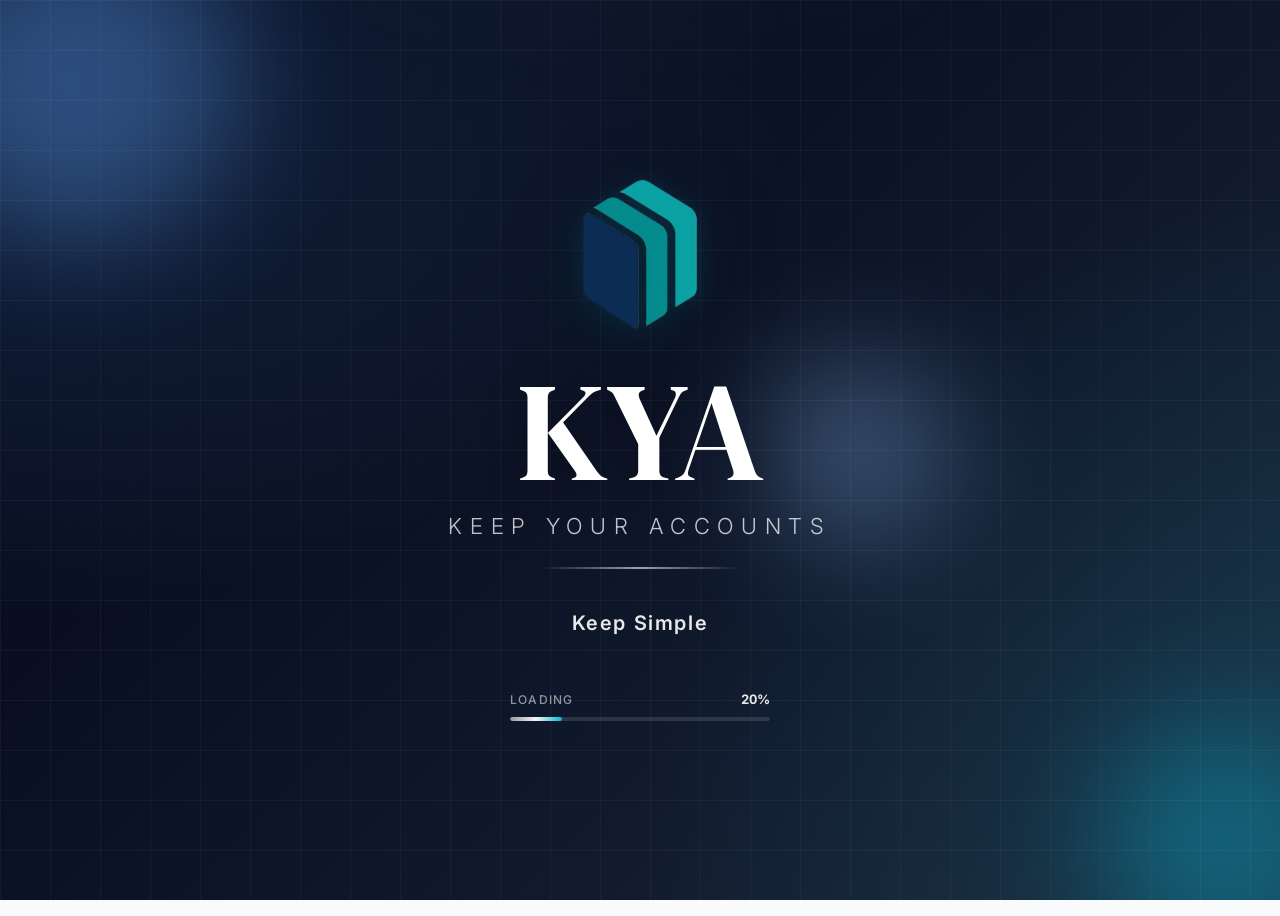
==== commit ebd452bc: "Add files via upload" ====
--- a/kya-modular/index.html
+++ b/kya-modular/index.html
@@ -65,6 +65,25 @@
       </div>
     </div>
 
+    <div class="sidebar-date-wrapper" id="sidebarDateWrapper">
+      <div class="sidebar-date" id="topbarDate">
+        <div class="sidebar-date-row">
+          <div class="sidebar-date-left">
+            <svg class="sidebar-date-icon" viewBox="0 0 16 16" fill="none" width="13" height="13">
+              <rect x="2" y="3" width="12" height="11" rx="2" stroke="currentColor" stroke-width="1.3"/>
+              <line x1="2" y1="7" x2="14" y2="7" stroke="currentColor" stroke-width="1.3"/>
+              <line x1="5" y1="1.5" x2="5" y2="3.5" stroke="currentColor" stroke-width="1.3" stroke-linecap="round"/>
+              <line x1="11" y1="1.5" x2="11" y2="3.5" stroke="currentColor" stroke-width="1.3" stroke-linecap="round"/>
+            </svg>
+            <span id="sidebarDateText"></span>
+          </div>
+          <div class="sidebar-time-right">
+            <span id="sidebarTimeText"></span>
+          </div>
+        </div>
+      </div>
+    </div>
+
     <div class="sidebar-nav">
       <div class="nav-section-label">Overview</div>
 
@@ -75,6 +94,15 @@
           <path d="M7.5 18V13h5v5" stroke="currentColor" stroke-width="1.6" stroke-linecap="round"/>
         </svg>
         <span class="nav-label">Dashboard</span>
+      </div>
+
+      <div class="nav-item" id="nav-master-desk" data-panel="master-desk" role="button" tabindex="0" aria-label="Master Desk">
+        <!-- Master Desk / central grid icon -->
+        <svg class="nav-icon" viewBox="0 0 20 20" fill="none">
+          <rect x="3" y="3" width="14" height="14" rx="2" stroke="currentColor" stroke-width="1.6"/>
+          <path d="M3 8h14M8 8v9" stroke="currentColor" stroke-width="1.5" stroke-linecap="round"/>
+        </svg>
+        <span class="nav-label">Master Desk</span>
       </div>
 
       <div class="nav-section-label">Accounting</div>
@@ -87,6 +115,15 @@
           <circle cx="14" cy="16" r="1.5" fill="currentColor"/>
         </svg>
         <span class="nav-label">Sales Voucher</span>
+      </div>
+
+      <div class="nav-item" id="nav-purchase" role="button" tabindex="0" aria-label="Purchase Voucher">
+        <!-- Shopping bag / receipt / package icon -->
+        <svg class="nav-icon" viewBox="0 0 20 20" fill="none">
+          <path d="M4 6h12l1.5 11H2.5L4 6z" stroke="currentColor" stroke-width="1.6" stroke-linejoin="round"/>
+          <path d="M7 8V5a3 3 0 016 0v3" stroke="currentColor" stroke-width="1.5" stroke-linecap="round"/>
+        </svg>
+        <span class="nav-label">Purchase Voucher</span>
       </div>
 
       <div class="nav-item" id="nav-journal" role="button" tabindex="0" aria-label="Journal Entry">
@@ -210,7 +247,6 @@
         <div id="topbarTabs" class="topbar-tabs"></div>
       </div>
       <div class="topbar-actions">
-        <div class="topbar-date" id="topbarDate"></div>
         <button class="topbar-btn" aria-label="Notifications">
           <svg viewBox="0 0 16 16" fill="none">
             <path d="M8 2a4.5 4.5 0 00-4.5 4.5v2.25L2 10.5h12l-1.5-1.75V6.5A4.5 4.5 0 008 2zM6.5 12.5a1.5 1.5 0 003 0" stroke="currentColor" stroke-width="1.3" stroke-linecap="round"/>
@@ -277,6 +313,9 @@
           </div>
         </div>
       </div>
+
+      <!-- Master Desk Panel -->
+      <div id="panel-master-desk" role="region" aria-label="Master Desk" style="display:none"></div>
 
       <!-- Journal Entry Panel -->
       <div id="panel-journal" role="region" aria-label="Journal Entry">
@@ -361,7 +400,7 @@
               <label for="jeVoucherNo">Journal Voucher No.</label>
               <input type="text" id="jeVoucherNo" class="je-input" placeholder="e.g. JV-2024-001" aria-label="Journal voucher number" />
             </div>
-            <input type="hidden" id="jeFiscalYear" value="2024â€“25" />
+            <input type="hidden" id="jeFiscalYear" value="2024-25" />
             <input type="hidden" id="jePreparedBy" value="Admin User" />
             <div class="je-field">
               <label for="jeDepartment">Department</label>
@@ -424,19 +463,72 @@
 
           <!-- Totals footer -->
           <div class="je-totals">
-            <div class="je-total-item">
-              <span class="je-total-label">Total Debit</span>
-              <span class="je-total-value debit" id="jeTotalDebit">0.00</span>
-            </div>
-            <div class="je-total-divider"></div>
-            <div class="je-total-item">
-              <span class="je-total-label">Total Credit</span>
-              <span class="je-total-value credit" id="jeTotalCredit">0.00</span>
-            </div>
-            <div class="je-total-divider"></div>
-            <div class="je-balance-indicator unbalanced" id="jeBalanceChip" aria-live="polite">
-              <span class="je-balance-dot"></span>
-              <span id="jeBalanceText">Unbalanced</span>
+            <!-- Document Upload Section on the left side -->
+            <div class="je-doc-upload-wrap">
+              <div style="display: flex; align-items: center; justify-content: space-between; margin-bottom: 8px;">
+                <label for="jeDocFileInput" style="font-size: 11px; font-weight: 700; text-transform: uppercase; color: var(--slate-400); letter-spacing: 0.05em; margin: 0; display: flex; align-items: center; gap: 5px; cursor: pointer;">
+                  <svg width="13" height="13" viewBox="0 0 24 24" fill="none" stroke="currentColor" stroke-width="2" stroke-linecap="round" stroke-linejoin="round">
+                    <path d="M21.44 11.05l-9.19 9.19a6 6 0 0 1-8.49-8.49l9.19-9.19a4 4 0 0 1 5.66 5.66l-9.2 9.19a2 2 0 0 1-2.83-2.83l8.49-8.48"/>
+                  </svg>
+                  Upload Document / Attachment
+                </label>
+                <span id="jeDocStatusBadge" style="display: none; font-size: 10px; font-weight: 700; padding: 2px 6px; border-radius: 4px; background: #ecfdf5; color: #059669; text-transform: uppercase;">Attached</span>
+              </div>
+
+              <input type="file" id="jeDocFileInput" style="display: none;" accept=".pdf,.png,.jpg,.jpeg,.doc,.docx,.xls,.xlsx,.csv,.zip" />
+
+              <div id="jeDocDropzone" style="border: 1.5px dashed var(--slate-300); border-radius: 10px; padding: 10px 12px; text-align: center; background: var(--white); cursor: pointer; transition: all 0.2s;" onmouseover="this.style.borderColor='var(--blue-400)'; this.style.background='var(--blue-50)'" onmouseout="this.style.borderColor='var(--slate-300)'; this.style.background='var(--white)'">
+                <div id="jeDocEmptyState" style="display: flex; align-items: center; justify-content: center; gap: 8px;">
+                  <div style="width: 26px; height: 26px; border-radius: 50%; background: var(--slate-50); border: 1px solid var(--slate-200); display: flex; align-items: center; justify-content: center; color: var(--blue-600); flex-shrink: 0;">
+                    <svg width="13" height="13" viewBox="0 0 24 24" fill="none" stroke="currentColor" stroke-width="2" stroke-linecap="round" stroke-linejoin="round">
+                      <path d="M21 15v4a2 2 0 0 1-2 2H5a2 2 0 0 1-2-2v-4"/>
+                      <polyline points="17 8 12 3 7 8"/>
+                      <line x1="12" y1="3" x2="12" y2="15"/>
+                    </svg>
+                  </div>
+                  <div style="display: flex; flex-direction: column; align-items: flex-start; text-align: left;">
+                    <span style="font-size: 12px; font-weight: 600; color: var(--slate-700);">Click to Choose File</span>
+                    <span style="font-size: 10px; color: var(--slate-400);">PDF, Image, Excel, Word (Max 10MB)</span>
+                  </div>
+                </div>
+
+                <div id="jeDocSelectedState" style="display: none; align-items: center; justify-content: space-between; gap: 8px;">
+                  <div style="display: flex; align-items: center; gap: 8px; overflow: hidden;">
+                    <div id="jeDocFileIcon" style="width: 26px; height: 26px; border-radius: 6px; background: #dbeafe; color: #1e40af; font-size: 9px; font-weight: 800; display: flex; align-items: center; justify-content: center; flex-shrink: 0; text-transform: uppercase;">PDF</div>
+                    <div style="display: flex; flex-direction: column; align-items: flex-start; overflow: hidden; text-align: left;">
+                      <span id="jeDocFileName" style="font-size: 12px; font-weight: 700; color: var(--slate-800); white-space: nowrap; overflow: hidden; text-overflow: ellipsis; max-width: 160px;">doc.pdf</span>
+                      <span id="jeDocFileSize" style="font-size: 10px; color: var(--slate-500); font-weight: 500;">0 KB</span>
+                    </div>
+                  </div>
+                  <div style="display: flex; align-items: center; gap: 6px; flex-shrink: 0;">
+                    <a id="jeDocPreviewBtn" target="_blank" style="padding: 3px 7px; font-size: 11px; font-weight: 600; color: var(--blue-600); background: #eff6ff; border-radius: 5px; text-decoration: none;" title="Download / View document">View</a>
+                    <button id="jeDocRemoveBtn" type="button" style="background: none; border: none; color: var(--red-600); cursor: pointer; padding: 3px; border-radius: 4px; display: flex; align-items: center;" title="Remove document">
+                      <svg width="14" height="14" viewBox="0 0 24 24" fill="none" stroke="currentColor" stroke-width="2">
+                        <line x1="18" y1="6" x2="6" y2="18"/>
+                        <line x1="6" y1="6" x2="18" y2="18"/>
+                      </svg>
+                    </button>
+                  </div>
+                </div>
+              </div>
+            </div>
+
+            <!-- Right side totals & balance -->
+            <div class="je-totals-right">
+              <div class="je-total-item">
+                <span class="je-total-label">Total Debit</span>
+                <span class="je-total-value debit" id="jeTotalDebit">0.00</span>
+              </div>
+              <div class="je-total-divider"></div>
+              <div class="je-total-item">
+                <span class="je-total-label">Total Credit</span>
+                <span class="je-total-value credit" id="jeTotalCredit">0.00</span>
+              </div>
+              <div class="je-total-divider"></div>
+              <div class="je-balance-indicator unbalanced" id="jeBalanceChip" aria-live="polite">
+                <span class="je-balance-dot"></span>
+                <span id="jeBalanceText">Unbalanced</span>
+              </div>
             </div>
           </div>
 
@@ -705,7 +797,11 @@
                 <!-- Back button and Date filter bar -->
                 <div style="display: flex; justify-content: space-between; align-items: center; margin-bottom: 20px; flex-wrap: wrap; gap: 12px;">
                   <button class="btn btn-secondary" id="btnBackToLedgerList" style="display: flex; align-items: center; gap: 6px; height: 38px;">
-                    â† Back to Ledgers
+                    <svg width="16" height="16" viewBox="0 0 24 24" fill="none" stroke="currentColor" stroke-width="2" stroke-linecap="round" stroke-linejoin="round">
+                      <line x1="19" y1="12" x2="5" y2="12"></line>
+                      <polyline points="12 19 5 12 12 5"></polyline>
+                    </svg>
+                    Back to Ledgers
                   </button>
                   <div style="display: flex; gap: 10px; align-items: center;">
                     <div style="display: flex; align-items: center; gap: 6px;">
@@ -725,7 +821,11 @@
                     <div style="display: flex; align-items: center; gap: 10px;">
                       <h3 id="statementLedgerName" style="font-size: 15px; font-weight: 700; color: var(--slate-800); margin: 0;">Account Ledger</h3>
                       <button class="btn btn-secondary btn-sm" id="btnEditLedgerFromStatement" style="padding: 4px 8px; font-size: 11px; font-weight: 600; display: inline-flex; align-items: center; gap: 4px; border: 1.5px solid var(--slate-200); border-radius: 6px; background: #fff; cursor: pointer; color: var(--slate-600); height: 24px;">
-                        âœŽ Alter Details
+                        <svg width="12" height="12" viewBox="0 0 24 24" fill="none" stroke="currentColor" stroke-width="2.2" stroke-linecap="round" stroke-linejoin="round">
+                          <path d="M11 4H4a2 2 0 0 0-2 2v14a2 2 0 0 0 2 2h14a2 2 0 0 0 2-2v-7"></path>
+                          <path d="M18.5 2.5a2.121 2.121 0 1 1 3 3L12 15l-4 1 1-4 9.5-9.5z"></path>
+                        </svg>
+                        Alter Details
                       </button>
                     </div>
                     <span id="statementSubGroupName" class="vd-badge font-mono" style="background:var(--blue-50);color:var(--blue-700)">Subgroup</span>
@@ -740,15 +840,15 @@
                 <div style="display: flex; justify-content: flex-end; gap: 24px; padding: 16px 20px; background: var(--slate-50); border: 1px solid var(--slate-200); border-radius: 12px; margin-top: 16px; flex-wrap: wrap;">
                   <div style="display: flex; flex-direction: column; gap: 4px;">
                     <span style="font-size: 11px; font-weight: 600; color: var(--slate-500); text-transform: uppercase;">Opening Balance</span>
-                    <span id="statementOpeningBal" style="font-size: 16px; font-weight: 700; color: var(--slate-800);">â‚¹0.00</span>
+                    <span id="statementOpeningBal" style="font-size: 16px; font-weight: 700; color: var(--slate-800);">₹0.00</span>
                   </div>
                   <div style="display: flex; flex-direction: column; gap: 4px;">
                     <span style="font-size: 11px; font-weight: 600; color: var(--slate-500); text-transform: uppercase;">Current Balance (Period Net)</span>
-                    <span id="statementCurrentBal" style="font-size: 16px; font-weight: 700; color: var(--slate-800);">â‚¹0.00</span>
+                    <span id="statementCurrentBal" style="font-size: 16px; font-weight: 700; color: var(--slate-800);">₹0.00</span>
                   </div>
                   <div style="display: flex; flex-direction: column; gap: 4px;">
                     <span style="font-size: 11px; font-weight: 600; color: var(--slate-500); text-transform: uppercase;">Closing Balance</span>
-                    <span id="statementClosingBal" style="font-size: 16px; font-weight: 700; color: var(--blue-700);">â‚¹0.00</span>
+                    <span id="statementClosingBal" style="font-size: 16px; font-weight: 700; color: var(--blue-700);">₹0.00</span>
                   </div>
                 </div>
               </div>
@@ -952,7 +1052,7 @@
             </div>
             <div class="rpt-tb-right">
               <span style="font-size: 13px; font-weight: 600; color: var(--slate-500); white-space: nowrap;">
-                Fiscal Year: <span style="color: var(--blue-600);">2024â€“25</span>
+                Fiscal Year: <span style="color: var(--blue-600);">2024-25</span>
               </span>
             </div>
           </div>
@@ -1250,9 +1350,9 @@
 
                   <div style="background: var(--blue-50); border: 1px dashed var(--blue-200); border-radius: 8px; padding: 14px; font-size: 13px; color: var(--blue-800); line-height: 1.55;">
                     <strong>Utility & Navigation Helpers:</strong><br/>
-                    â€¢ <strong>ArrowUp / ArrowDown</strong>: Navigate focused sidebar items sequentially.<br/>
-                    â€¢ <strong>Space + Esc</strong>: Close all currently opened tabs completely.<br/>
-                    â€¢ <strong>Ctrl + Space</strong>: Cycle to the next open panel tab at the top.
+                    • <strong>ArrowUp / ArrowDown</strong>: Navigate focused sidebar items sequentially.<br/>
+                    • <strong>Space + Esc</strong>: Close all currently opened tabs completely.<br/>
+                    • <strong>Ctrl + Space</strong>: Cycle to the next open panel tab at the top.
                   </div>
                 </div>
               </div>
@@ -1342,11 +1442,11 @@
                     <div class="vault-stats-list">
                       <div class="vault-stat-item">
                         <span class="v-stat-lbl">Last Backup Date</span>
-                        <span class="v-stat-val" id="vaultLastDate">â€”</span>
+                        <span class="v-stat-val" id="vaultLastDate">—</span>
                       </div>
                       <div class="vault-stat-item">
                         <span class="v-stat-lbl">Last Backup Time</span>
-                        <span class="v-stat-val" id="vaultLastTime">â€”</span>
+                        <span class="v-stat-val" id="vaultLastTime">—</span>
                       </div>
                       <div class="vault-stat-item">
                         <span class="v-stat-lbl">Last Backup Status</span>
@@ -1354,7 +1454,7 @@
                       </div>
                       <div class="vault-stat-item">
                         <span class="v-stat-lbl">Backup Size</span>
-                        <span class="v-stat-val" id="vaultBackupSize">â€”</span>
+                        <span class="v-stat-val" id="vaultBackupSize">—</span>
                       </div>
                     </div>
                   </div>
@@ -1727,6 +1827,281 @@
         </div><!-- /.je-form-card -->
       </div><!-- /#panel-sales-voucher -->
 
+      <!-- Purchase Voucher Panel -->
+      <div id="panel-purchase-voucher" role="region" aria-label="Purchase Voucher" style="display:none">
+        <!-- Page header -->
+        <div class="panel-header" style="border-bottom: 1.5px solid var(--slate-100); padding-bottom: 16px; margin-bottom: 20px; display: flex; align-items: center; justify-content: flex-start; gap: 12px; width: 100%;">
+          <div class="panel-actions" style="display: flex; gap: 8px; align-items: center;">
+            <button class="btn btn-primary" id="btnNewPurchase" type="button" aria-label="New purchase voucher" style="display: flex; align-items: center; gap: 6px; height: 38px; font-weight: 600; font-size: 13px; padding: 8px 14px; border-radius: 8px; cursor: pointer;">
+              <svg viewBox="0 0 16 16" fill="none" style="width: 14px; height: 14px;">
+                <path d="M3 2h7l4 4v8H3V2z" stroke="currentColor" stroke-width="1.8" stroke-linecap="round" stroke-linejoin="round"/>
+                <path d="M10 2v4h4" stroke="currentColor" stroke-width="1.8" stroke-linecap="round" stroke-linejoin="round"/>
+                <path d="M6 9h4M6 12h4" stroke="currentColor" stroke-width="1.8" stroke-linecap="round"/>
+              </svg>
+              New Purchase
+            </button>
+          </div>
+        </div>
+
+        <!-- FORM CARD -->
+        <div class="je-form-card">
+          <!-- Colored header strip -->
+          <div class="je-card-header" style="background: linear-gradient(90deg, var(--blue-700), var(--blue-500)); flex-wrap: wrap; gap: 12px;">
+            <div class="je-card-header-left">
+              <div class="je-card-icon" aria-hidden="true" style="background: rgba(255,255,255,.18);">
+                <svg viewBox="0 0 20 20" fill="none">
+                  <path d="M4 6h12l1.5 11H2.5L4 6z" stroke="currentColor" stroke-width="1.6" stroke-linejoin="round"/>
+                  <path d="M7 8V5a3 3 0 016 0v3" stroke="currentColor" stroke-width="1.5" stroke-linecap="round"/>
+                </svg>
+              </div>
+              <div>
+                <div class="je-card-title-text">Purchase Voucher</div>
+                <div class="je-card-subtitle-text">Record purchase transactions and vendor payables</div>
+              </div>
+            </div>
+            <div class="je-voucher-chip" id="purchaseVoucherChipDisplay" style="background: rgba(255,255,255,.2);">PUR-2026-001</div>
+          </div>
+
+          <!-- Header fields -->
+          <div class="je-fields-bar">
+            <div class="je-field">
+              <label for="purchaseDate">Date</label>
+              <input type="date" id="purchaseDate" class="je-input" aria-label="Purchase date" />
+            </div>
+            <div class="je-field" id="purchaseInvoiceNoContainer">
+              <label for="purchaseInvoiceNo" id="lblPurchaseInvoiceNo">Purchase / Bill No.</label>
+              <input type="text" id="purchaseInvoiceNo" class="je-input" placeholder="PUR-2026-001" aria-label="Purchase number" />
+            </div>
+            <div class="je-field">
+              <label for="purchaseVendor">Vendor / Supplier *</label>
+              <select id="purchaseVendor" class="je-input" aria-label="Vendor Selection">
+                <option value="">&mdash; Select Vendor &mdash;</option>
+              </select>
+            </div>
+            <div class="je-field">
+              <label for="purchaseSupplyType">Supply Type *</label>
+              <select id="purchaseSupplyType" class="je-input" aria-label="Supply Type Selection">
+                <option value="Intra-State (CGST + SGST)">Intra-State (CGST + SGST)</option>
+                <option value="Inter-State (IGST)">Inter-State (IGST)</option>
+                <option value="Import (Customs / Zero-Rated)">Import (Customs / Zero-Rated)</option>
+                <option value="SEZ With Tax">SEZ With Tax</option>
+                <option value="SEZ Without Tax">SEZ Without Tax</option>
+                <option value="Deemed Export">Deemed Export</option>
+              </select>
+            </div>
+            <div class="je-field">
+              <label for="purchaseExecutive">Purchaser / Executive</label>
+              <select id="purchaseExecutive" class="je-input" aria-label="Purchaser Selection">
+                <option value="">&mdash; Select Executive &mdash;</option>
+              </select>
+            </div>
+          </div>
+
+          <!-- Line items table section -->
+          <div class="je-table-section">
+            <div class="je-table-label">Line Items</div>
+            <div class="sales-table-wrap">
+              <table class="sales-table" id="purchaseItemTable">
+                <thead>
+                  <tr id="purchaseTableHeader">
+                    <!-- dynamically header columns injected by JS -->
+                  </tr>
+                </thead>
+                <tbody id="purchaseItemBody">
+                  <!-- rows injected by JS -->
+                </tbody>
+              </table>
+            </div>
+          </div>
+
+          <!-- Add row button -->
+          <div class="je-add-row-wrap" style="padding-top: 6px;">
+            <button class="je-add-row-btn" id="purchaseAddRow" aria-label="Add item line">
+              <svg viewBox="0 0 14 14" fill="none">
+                <path d="M7 1v12M1 7h12" stroke="currentColor" stroke-width="1.8" stroke-linecap="round"/>
+              </svg>
+              Add Row
+            </button>
+          </div>
+
+          <!-- Summary & Totals Grid -->
+          <div class="sales-totals-grid">
+            <!-- Left side notes & Payment details -->
+            <div class="sales-totals-left" style="display: flex; flex-direction: column; gap: 16px; height: 100%;">
+              <!-- Payment Status Sliding selector -->
+              <div style="background: var(--white); border: 1.5px solid var(--slate-100); padding: 14px; border-radius: 12px; display: flex; flex-direction: column; gap: 8px; flex-shrink: 0;">
+                <div style="display: flex; flex-direction: column; gap: 4px; width: 100%;">
+                  <label id="purchasePaymentStatusLabel" style="font-weight: 700; font-size: 11px; text-transform: uppercase; color: var(--slate-400); letter-spacing: 0.05em; margin: 0;">Payment Status</label>
+                  <div class="sales-paystatus-wrap" style="margin-top: 4px; width: 100%;">
+                    <div class="sales-paystatus-bg notpaid-active" id="purchasePaymentStatusBg"></div>
+                    <button class="sales-paystatus-btn active" id="purchasePaymentStatusNotPaid" type="button">Not Paid</button>
+                    <button class="sales-paystatus-btn" id="purchasePaymentStatusFull" type="button">Full Payment</button>
+                    <button class="sales-paystatus-btn" id="purchasePaymentStatusPartial" type="button">Partial Payment</button>
+                  </div>
+                </div>
+                
+                <div style="display: flex; gap: 8px; align-items: flex-start; width: 100%;">
+                  <div id="purchaseDueDateField" style="flex: 1; max-width: 320px; display: flex; flex-direction: column; gap: 4px;">
+                    <label style="font-weight: 700; font-size: 10px; text-transform: uppercase; color: var(--slate-400); margin: 0;">Due Date</label>
+                    <div id="purchaseDueDateWrapper" style="display: flex; align-items: center; gap: 8px; width: 100%;">
+                      <input type="date" id="purchaseDueDate" class="je-input" style="height: 38px; padding: 0 10px; font-size: 13px; font-weight: 600; width: 150px;" aria-label="Due date" />
+                      <span id="purchaseDueDateDays" style="font-size: 12px; font-weight: 600; color: var(--slate-500); white-space: nowrap;"></span>
+                    </div>
+                  </div>
+                  <div id="purchasePaymentAccountField" style="display: none; flex: 1; flex-direction: column; gap: 4px;">
+                    <label style="font-weight: 700; font-size: 10px; text-transform: uppercase; color: var(--slate-400); margin: 0;">Payment Account *</label>
+                    <select id="purchasePaymentAccount" class="je-input" style="height: 38px; padding: 0 10px; font-size: 13px; font-weight: 600; cursor: pointer;"></select>
+                  </div>
+                  <div id="purchasePaymentAmountField" style="display: none; flex: 1; flex-direction: column; gap: 4px;">
+                    <label style="font-weight: 700; font-size: 10px; text-transform: uppercase; color: var(--slate-400); margin: 0;">Payment Amount *</label>
+                    <input type="number" id="purchasePaymentAmount" class="je-input" placeholder="0.00" min="0" step="0.01" style="height: 38px; padding: 0 10px;" />
+                  </div>
+                </div>
+              </div>
+              
+              <div class="je-narration-wrap sales-notes-wrap" style="padding: 0; flex: 1; display: flex; flex-direction: column; min-height: 0;">
+                <label for="purchaseNotes" class="je-narration-label" style="flex-shrink: 0;">Notes / Terms</label>
+                <textarea id="purchaseNotes" class="je-narration-input" placeholder="Payment terms, vendor terms, delivery terms..." style="flex: 1; min-height: 90px; height: 100%; box-sizing: border-box; resize: vertical;"></textarea>
+              </div>
+            </div>
+
+            <!-- Right side Summary Card -->
+            <div class="sales-totals-right" style="display: flex; flex-direction: column; height: 100%;">
+              <div class="sales-summary-card" style="height: 100%; box-sizing: border-box;">
+                <div class="sales-summary-row">
+                  <span>Sub Total</span>
+                  <span id="purchaseSubTotal">₹ 0.00</span>
+                </div>
+
+                <!-- TDS/TCS Toggle -->
+                <div class="sales-summary-row" style="align-items: center;">
+                  <span style="font-weight: 700; font-size: 11px; text-transform: uppercase; color: var(--slate-400); letter-spacing: 0.05em;">Tax Deduction / Collection</span>
+                  <div class="sales-tdstcs-wrap" style="width: auto; min-width: 154px;">
+                    <div class="sales-tdstcs-bg none-active" id="purchaseTdsTcsBg"></div>
+                    <button class="sales-tdstcs-btn active" id="purchaseTdsTcsNone" type="button">None</button>
+                    <button class="sales-tdstcs-btn" id="purchaseTdsTcsTds" type="button">TDS</button>
+                    <button class="sales-tdstcs-btn" id="purchaseTdsTcsTcs" type="button">TCS</button>
+                  </div>
+                </div>
+
+                <!-- TDS/TCS Amount Row -->
+                <div id="purchaseTdsTcsAmountRow" style="display: none;">
+                  <div class="sales-roundoff-input-group sales-tdstcs-amount-group">
+                    <select id="purchaseTdsTcsRateSelect" class="sales-tdstcs-rate-select" title="Select TDS/TCS rate">
+                      <option value="0.1">0.1%</option>
+                      <option value="1">1%</option>
+                      <option value="2">2%</option>
+                      <option value="5">5%</option>
+                      <option value="10">10%</option>
+                      <option value="custom">Custom</option>
+                    </select>
+                    <div id="purchaseTdsTcsRateCustomWrap" class="sales-tdstcs-custom-wrap" style="display: none;">
+                      <input type="number" id="purchaseTdsTcsRateCustom" class="sales-tdstcs-custom-input" min="0" max="100" step="0.01" placeholder="0" title="Custom percentage" />
+                      <span class="sales-tdstcs-custom-unit">%</span>
+                    </div>
+                    <div class="sales-tdstcs-divider"></div>
+                    <span id="purchaseTdsTcsAmountLabel" class="sales-tdstcs-mode-label">TDS</span>
+                    <input type="number" id="purchaseTdsTcsAmount" class="sales-roundoff-field" placeholder="0.00" />
+                  </div>
+                </div>
+
+                <div class="sales-roundoff-input-group">
+                  <button type="button" id="btnPurchaseAutoRoundOff" class="sales-roundoff-btn-inline" title="Click to auto round off total to nearest rupee">
+                    Round off
+                  </button>
+                  <input type="text" inputmode="decimal" id="purchaseAdjustments" class="sales-roundoff-field" placeholder="0.00" />
+                </div>
+
+                <div class="sales-summary-row total-row">
+                  <span>Total</span>
+                  <span id="purchaseTotal">₹ 0.00</span>
+                </div>
+
+                <!-- Document Upload Section under Total -->
+                <div class="sales-doc-upload-wrap" style="margin-top: 14px; padding-top: 12px; border-top: 1px dashed var(--slate-200);">
+                  <div style="display: flex; align-items: center; justify-content: space-between; margin-bottom: 8px;">
+                    <label for="purchaseDocFileInput" style="font-size: 11px; font-weight: 700; text-transform: uppercase; color: var(--slate-400); letter-spacing: 0.05em; margin: 0; display: flex; align-items: center; gap: 5px; cursor: pointer;">
+                      <svg width="13" height="13" viewBox="0 0 24 24" fill="none" stroke="currentColor" stroke-width="2" stroke-linecap="round" stroke-linejoin="round">
+                        <path d="M21.44 11.05l-9.19 9.19a6 6 0 0 1-8.49-8.49l9.19-9.19a4 4 0 0 1 5.66 5.66l-9.2 9.19a2 2 0 0 1-2.83-2.83l8.49-8.48"/>
+                      </svg>
+                      Upload Document / Attachment
+                    </label>
+                    <span id="purchaseDocStatusBadge" style="display: none; font-size: 10px; font-weight: 700; padding: 2px 6px; border-radius: 4px; background: #ecfdf5; color: #059669; text-transform: uppercase;">Attached</span>
+                  </div>
+
+                  <input type="file" id="purchaseDocFileInput" style="display: none;" accept=".pdf,.png,.jpg,.jpeg,.doc,.docx,.xls,.xlsx,.csv,.zip" />
+
+                  <div id="purchaseDocDropzone" style="border: 1.5px dashed var(--slate-300); border-radius: 10px; padding: 10px 12px; text-align: center; background: var(--slate-50); cursor: pointer; transition: all 0.2s;" onmouseover="this.style.borderColor='var(--emerald-400)'; this.style.background='var(--emerald-50)'" onmouseout="this.style.borderColor='var(--slate-300)'; this.style.background='var(--slate-50)'">
+                    <div id="purchaseDocEmptyState" style="display: flex; align-items: center; justify-content: center; gap: 8px;">
+                      <div style="width: 26px; height: 26px; border-radius: 50%; background: #ffffff; border: 1px solid var(--slate-200); display: flex; align-items: center; justify-content: center; color: #059669; flex-shrink: 0;">
+                        <svg width="13" height="13" viewBox="0 0 24 24" fill="none" stroke="currentColor" stroke-width="2" stroke-linecap="round" stroke-linejoin="round">
+                          <path d="M21 15v4a2 2 0 0 1-2 2H5a2 2 0 0 1-2-2v-4"/>
+                          <polyline points="17 8 12 3 7 8"/>
+                          <line x1="12" y1="3" x2="12" y2="15"/>
+                        </svg>
+                      </div>
+                      <div style="display: flex; flex-direction: column; align-items: flex-start; text-align: left;">
+                        <span style="font-size: 12px; font-weight: 600; color: var(--slate-700);">Click to Choose File</span>
+                        <span style="font-size: 10px; color: var(--slate-400);">PDF, Image, Excel, Word (Max 10MB)</span>
+                      </div>
+                    </div>
+
+                    <div id="purchaseDocSelectedState" style="display: none; align-items: center; justify-content: space-between; gap: 8px;">
+                      <div style="display: flex; align-items: center; gap: 8px; overflow: hidden;">
+                        <div id="purchaseDocFileIcon" style="width: 26px; height: 26px; border-radius: 6px; background: #ccfbf1; color: #0f766e; font-size: 9px; font-weight: 800; display: flex; align-items: center; justify-content: center; flex-shrink: 0; text-transform: uppercase;">PDF</div>
+                        <div style="display: flex; flex-direction: column; align-items: flex-start; overflow: hidden; text-align: left;">
+                          <span id="purchaseDocFileName" style="font-size: 12px; font-weight: 700; color: var(--slate-800); white-space: nowrap; overflow: hidden; text-overflow: ellipsis; max-width: 140px;">doc.pdf</span>
+                          <span id="purchaseDocFileSize" style="font-size: 10px; color: var(--slate-500); font-weight: 500;">0 KB</span>
+                        </div>
+                      </div>
+                      <div style="display: flex; align-items: center; gap: 6px; flex-shrink: 0;">
+                        <a id="purchaseDocPreviewBtn" target="_blank" style="padding: 3px 7px; font-size: 11px; font-weight: 600; color: #059669; background: #ecfdf5; border-radius: 5px; text-decoration: none;" title="Download / View document">View</a>
+                        <button id="purchaseDocRemoveBtn" type="button" style="background: none; border: none; color: var(--red-600); cursor: pointer; padding: 3px; border-radius: 4px; display: flex; align-items: center;" title="Remove document">
+                          <svg width="14" height="14" viewBox="0 0 24 24" fill="none" stroke="currentColor" stroke-width="2">
+                            <line x1="18" y1="6" x2="6" y2="18"/>
+                            <line x1="6" y1="6" x2="18" y2="18"/>
+                          </svg>
+                        </button>
+                      </div>
+                    </div>
+                  </div>
+                </div>
+
+              </div>
+            </div>
+          </div>
+
+          <!-- Action buttons -->
+          <div class="je-actions-bar">
+            <div class="je-actions-left">
+              <button class="btn btn-danger" id="btnClearPurchase" aria-label="Clear all fields">
+                <svg viewBox="0 0 15 15" fill="none">
+                  <path d="M3 3l9 9M12 3l-9 9" stroke="currentColor" stroke-width="1.5" stroke-linecap="round"/>
+                </svg>
+                Clear
+              </button>
+            </div>
+            <div class="je-actions-right">
+              <button class="btn btn-secondary" id="btnSavePurchaseDraft" aria-label="Save as draft">
+                <svg viewBox="0 0 15 15" fill="none">
+                  <rect x="2" y="2" width="11" height="11" rx="2" stroke="currentColor" stroke-width="1.4"/>
+                  <path d="M5 2v4h5V2" stroke="currentColor" stroke-width="1.3" stroke-linecap="round"/>
+                  <path d="M4 8.5h7" stroke="currentColor" stroke-width="1.3" stroke-linecap="round"/>
+                </svg>
+                Save Draft
+              </button>
+              <button class="btn btn-success" id="btnPostPurchase" aria-label="Save purchase">
+                <svg viewBox="0 0 15 15" fill="none">
+                  <path d="M2.5 8l4 4 6-7" stroke="currentColor" stroke-width="1.8" stroke-linecap="round" stroke-linejoin="round"/>
+                </svg>
+                Save Purchase
+              </button>
+            </div>
+          </div>
+
+        </div><!-- /.je-form-card -->
+      </div><!-- /#panel-purchase-voucher -->
+
       <!-- Posted Invoices Panel -->
       <div id="panel-sales-posted" role="region" aria-label="Posted Sales Invoices" style="display:none">
         <div class="panel-header">
@@ -1761,6 +2136,7 @@
 
 
 <script src="js/app-shell.js"></script>
+<script src="js/master-desk.js"></script>
 <script src="js/journal.js"></script>
 <script src="js/coa.js"></script>
 <script src="js/reports.js"></script>
@@ -1778,6 +2154,7 @@
 <script src="js/sales-helpers.js"></script>
 <script src="js/sales-records.js"></script>
 <script src="js/sales-print-events.js"></script>
+<script src="js/purchase-form.js"></script>
 <script src="js/company-profile.js"></script>
 <script src="js/cashline-core.js?v=20260723_2"></script>
 <script src="js/cashline-accounts.js?v=20260723_2"></script>
--- a/kya-modular/css/styles.css
+++ b/kya-modular/css/styles.css
@@ -460,7 +460,7 @@
 
     /* Sidebar top gradient accent */
     .sidebar-header {
-      padding: 24px 20px 20px;
+      padding: 18px 16px 12px;
       border-bottom: 1px solid var(--slate-100);
       display: flex;
       align-items: center;
@@ -508,10 +508,71 @@
       white-space: nowrap;
     }
 
+    /* Sidebar Date & Time Widget */
+    .sidebar-date-wrapper {
+      padding: 8px 12px 2px 12px;
+      flex-shrink: 0;
+    }
+
+    .sidebar-date {
+      display: flex;
+      align-items: center;
+      padding: 6px 10px;
+      background: var(--slate-50);
+      border: 1px solid var(--slate-200);
+      border-radius: 8px;
+      width: 100%;
+      box-sizing: border-box;
+      box-shadow: 0 1px 2px rgba(0, 0, 0, 0.02);
+    }
+
+    .sidebar-date-row {
+      display: flex;
+      align-items: center;
+      justify-content: space-between;
+      width: 100%;
+      gap: 6px;
+    }
+
+    .sidebar-date-left {
+      display: flex;
+      align-items: center;
+      gap: 6px;
+      font-size: 11px;
+      font-weight: 600;
+      color: var(--slate-600);
+      letter-spacing: -0.01em;
+      white-space: nowrap;
+      overflow: hidden;
+      text-overflow: ellipsis;
+    }
+
+    .sidebar-date-icon {
+      color: var(--blue-600);
+      flex-shrink: 0;
+    }
+
+    .sidebar-time-right {
+      display: flex;
+      align-items: center;
+      font-size: 10.5px;
+      font-weight: 700;
+      color: var(--blue-600);
+      background: var(--blue-50);
+      border: 1px solid var(--blue-100);
+      border-radius: 5px;
+      padding: 1.5px 5px;
+      font-variant-numeric: tabular-nums;
+      font-family: ui-monospace, SFMono-Regular, Menlo, Monaco, Consolas, monospace;
+      white-space: nowrap;
+      letter-spacing: 0.02em;
+      flex-shrink: 0;
+    }
+
     /* Nav section */
     .sidebar-nav {
       flex: 1;
-      padding: 16px 12px;
+      padding: 10px 12px 16px 12px;
       overflow-y: auto;
       overflow-x: hidden;
     }
@@ -1967,21 +2028,20 @@
     .je-del-btn {
       width: 28px;
       height: 28px;
-      border-radius: 7px;
-      background: transparent;
-      border: 1.5px solid transparent;
+      border-radius: 50%;
+      background: none;
+      border: none;
       cursor: pointer;
       display: flex;
       align-items: center;
       justify-content: center;
-      color: var(--slate-300);
+      color: var(--red-600);
       margin: 0 auto;
-      transition: background var(--duration), color var(--duration), border-color var(--duration);
+      transition: background var(--duration), color var(--duration);
     }
     .je-del-btn:hover {
-      background: #fee2e2;
-      border-color: #fca5a5;
-      color: var(--danger);
+      background: var(--red-50);
+      color: var(--red-600);
     }
     .je-del-btn svg { width: 13px; height: 13px; }
 
@@ -2019,8 +2079,22 @@
       background: var(--slate-50);
       display: flex;
       align-items: center;
-      justify-content: flex-end;
+      justify-content: space-between;
       gap: 24px;
+      flex-wrap: wrap;
+    }
+
+    .je-doc-upload-wrap {
+      flex: 1;
+      max-width: 380px;
+      min-width: 260px;
+    }
+
+    .je-totals-right {
+      display: flex;
+      align-items: center;
+      gap: 24px;
+      margin-left: auto;
       flex-wrap: wrap;
     }
 
@@ -2184,7 +2258,7 @@
       }
       #main { margin-left: var(--sidebar-collapsed); }
       .sidebar-brand, .nav-label, .nav-badge, .sidebar-brand-tagline,
-      .nav-section-label, .user-info, .user-more { display: none; }
+      .sidebar-date-wrapper, .nav-section-label, .user-info, .user-more { display: none; }
       .sidebar-header { justify-content: center; padding: 20px 16px; }
       .stats-row { grid-template-columns: 1fr; }
       .panel-header { flex-direction: column; gap: 12px; }
@@ -3811,6 +3885,20 @@
       #panel-sales-voucher .je-actions-bar {
         padding: 16px 18px !important;
       }
+      .je-totals {
+        flex-direction: column !important;
+        align-items: stretch !important;
+        gap: 16px !important;
+        padding: 16px 18px !important;
+      }
+      .je-doc-upload-wrap {
+        max-width: 100% !important;
+      }
+      .je-totals-right {
+        margin-left: 0 !important;
+        justify-content: space-between !important;
+        width: 100% !important;
+      }
     }
 
     /* Custom styles for print invoice */
